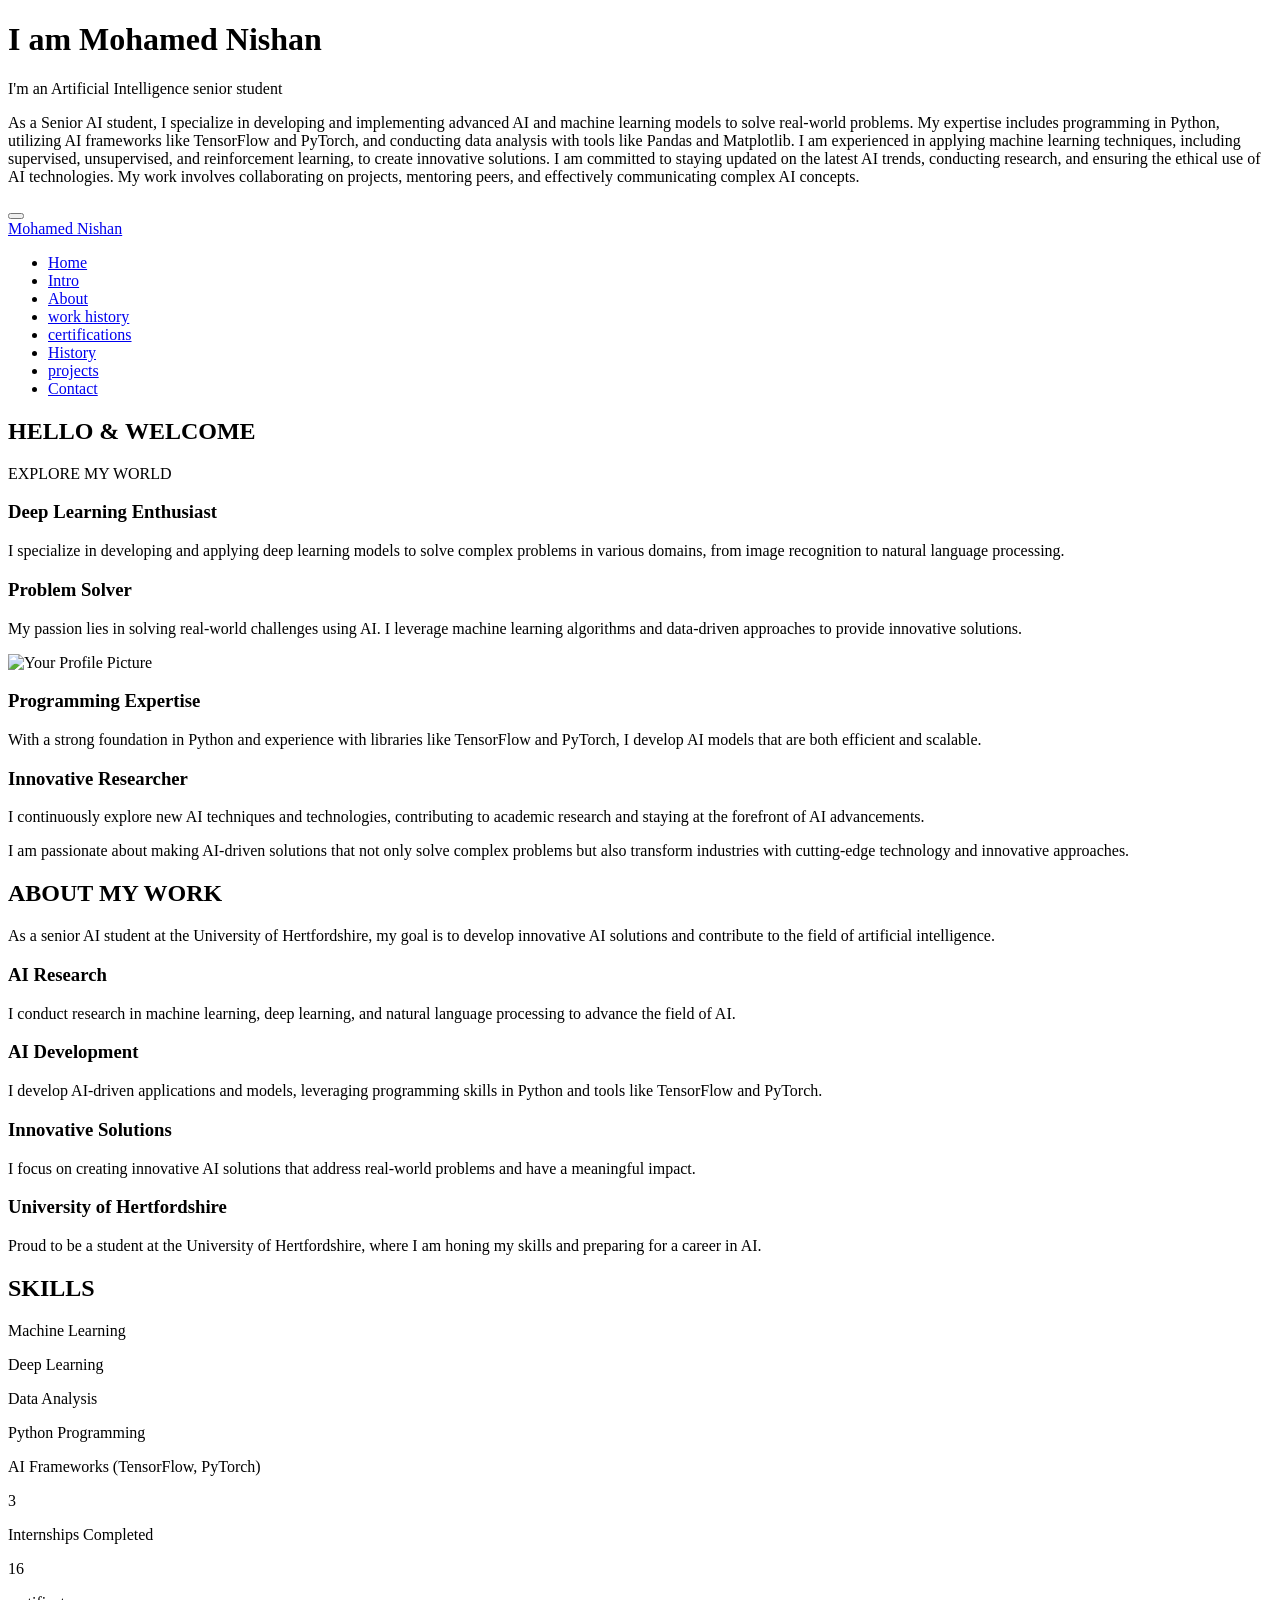
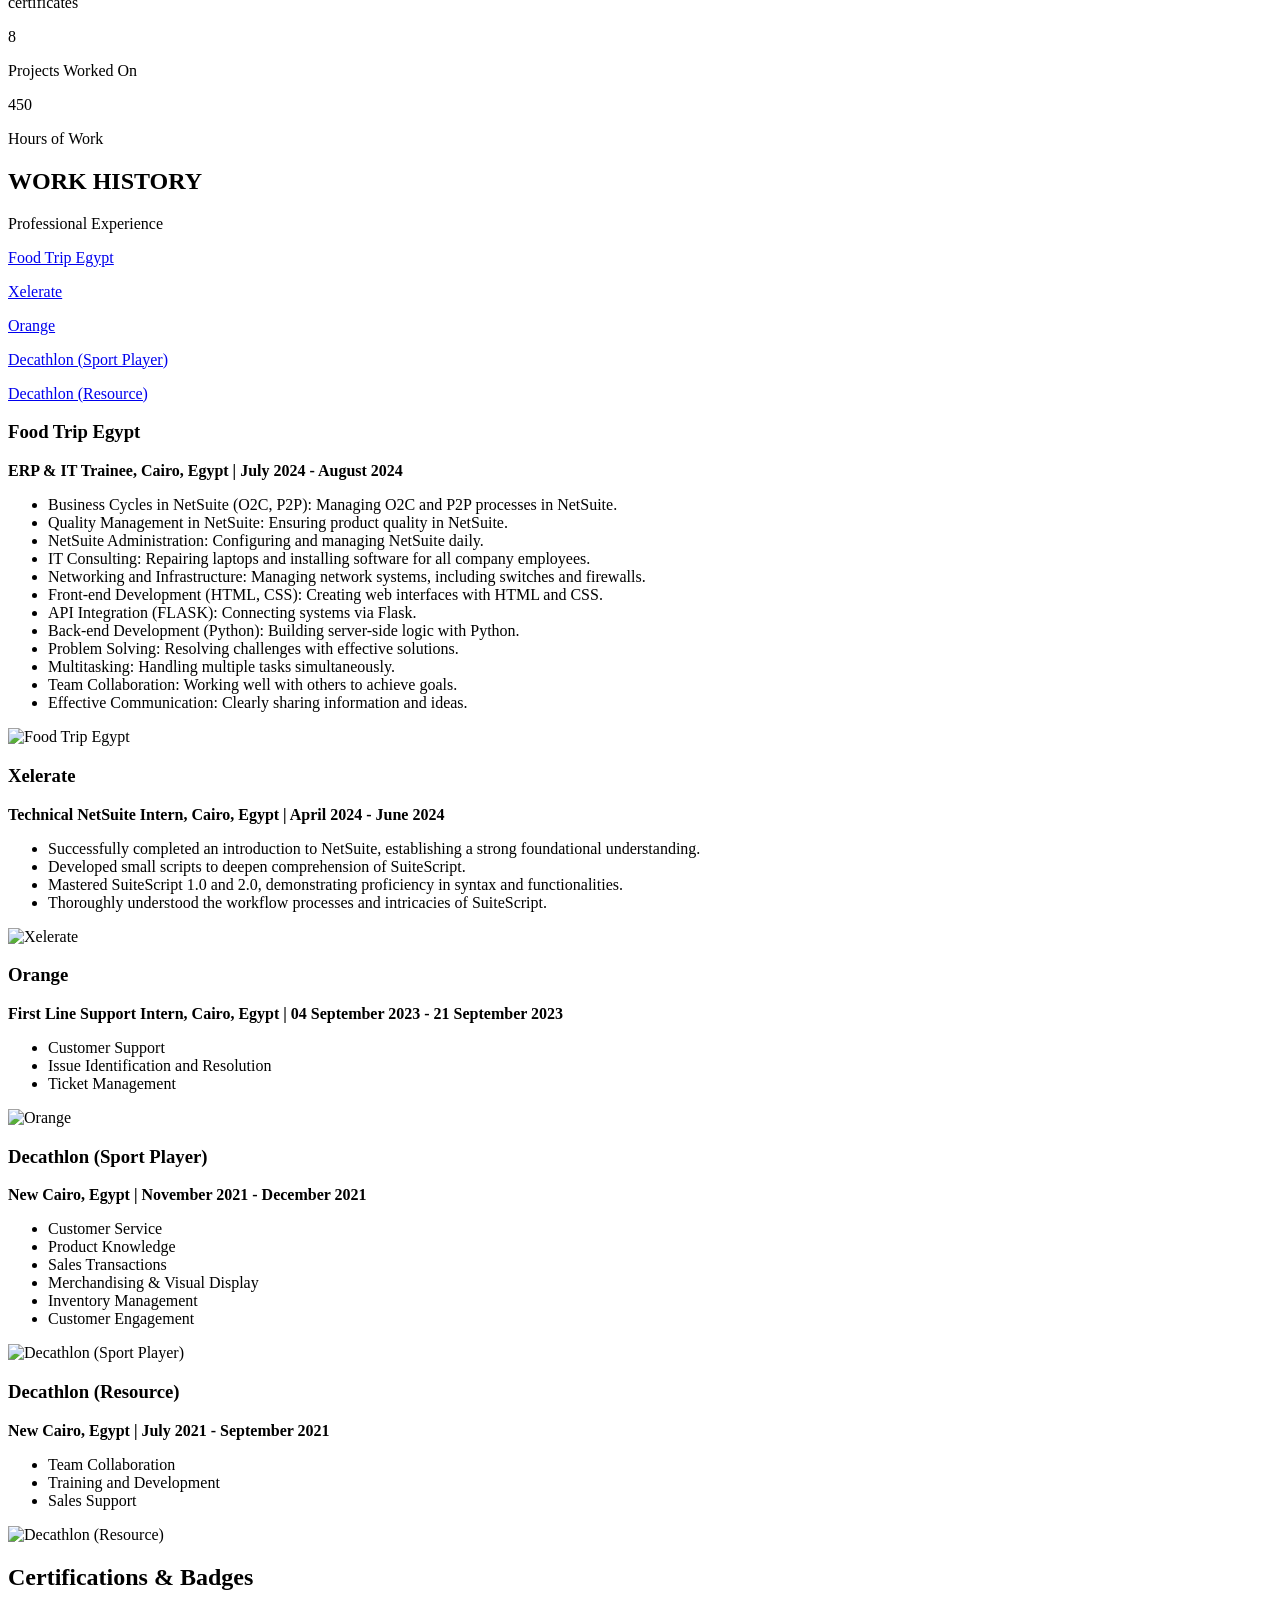
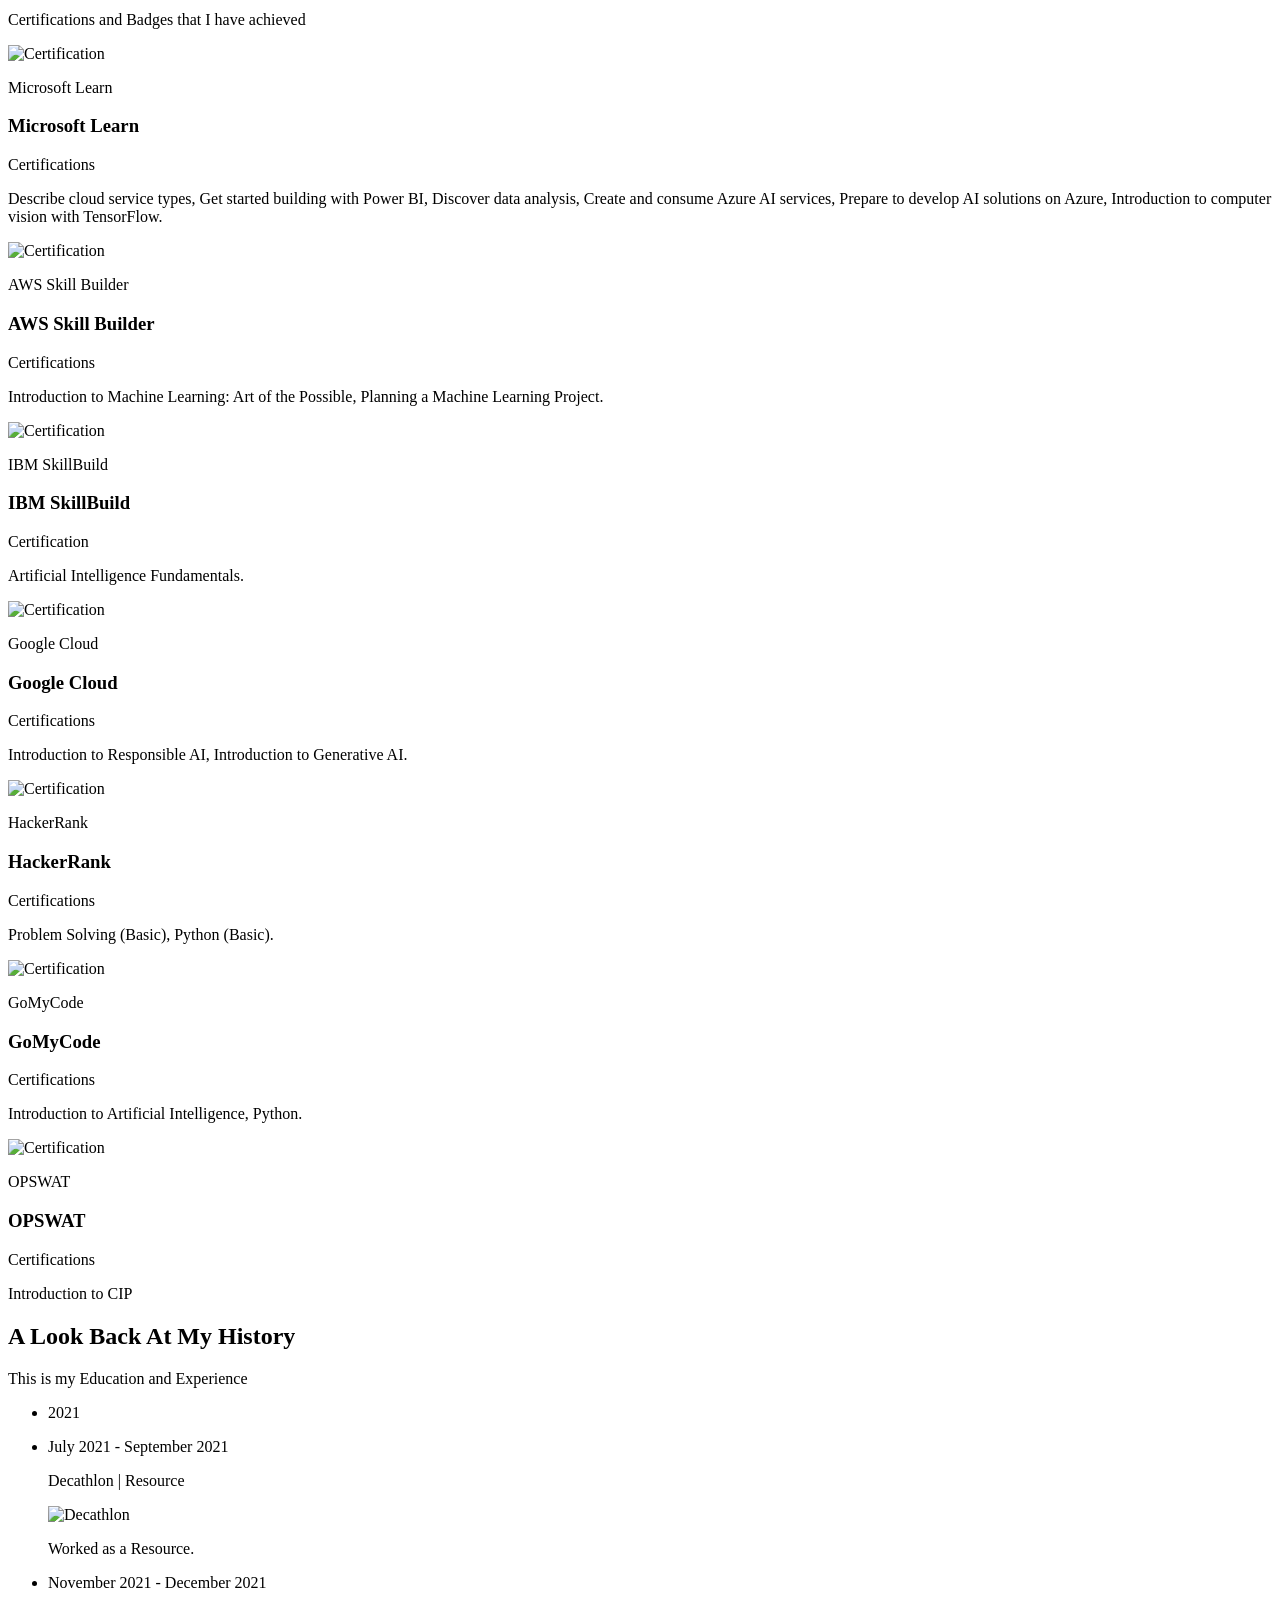
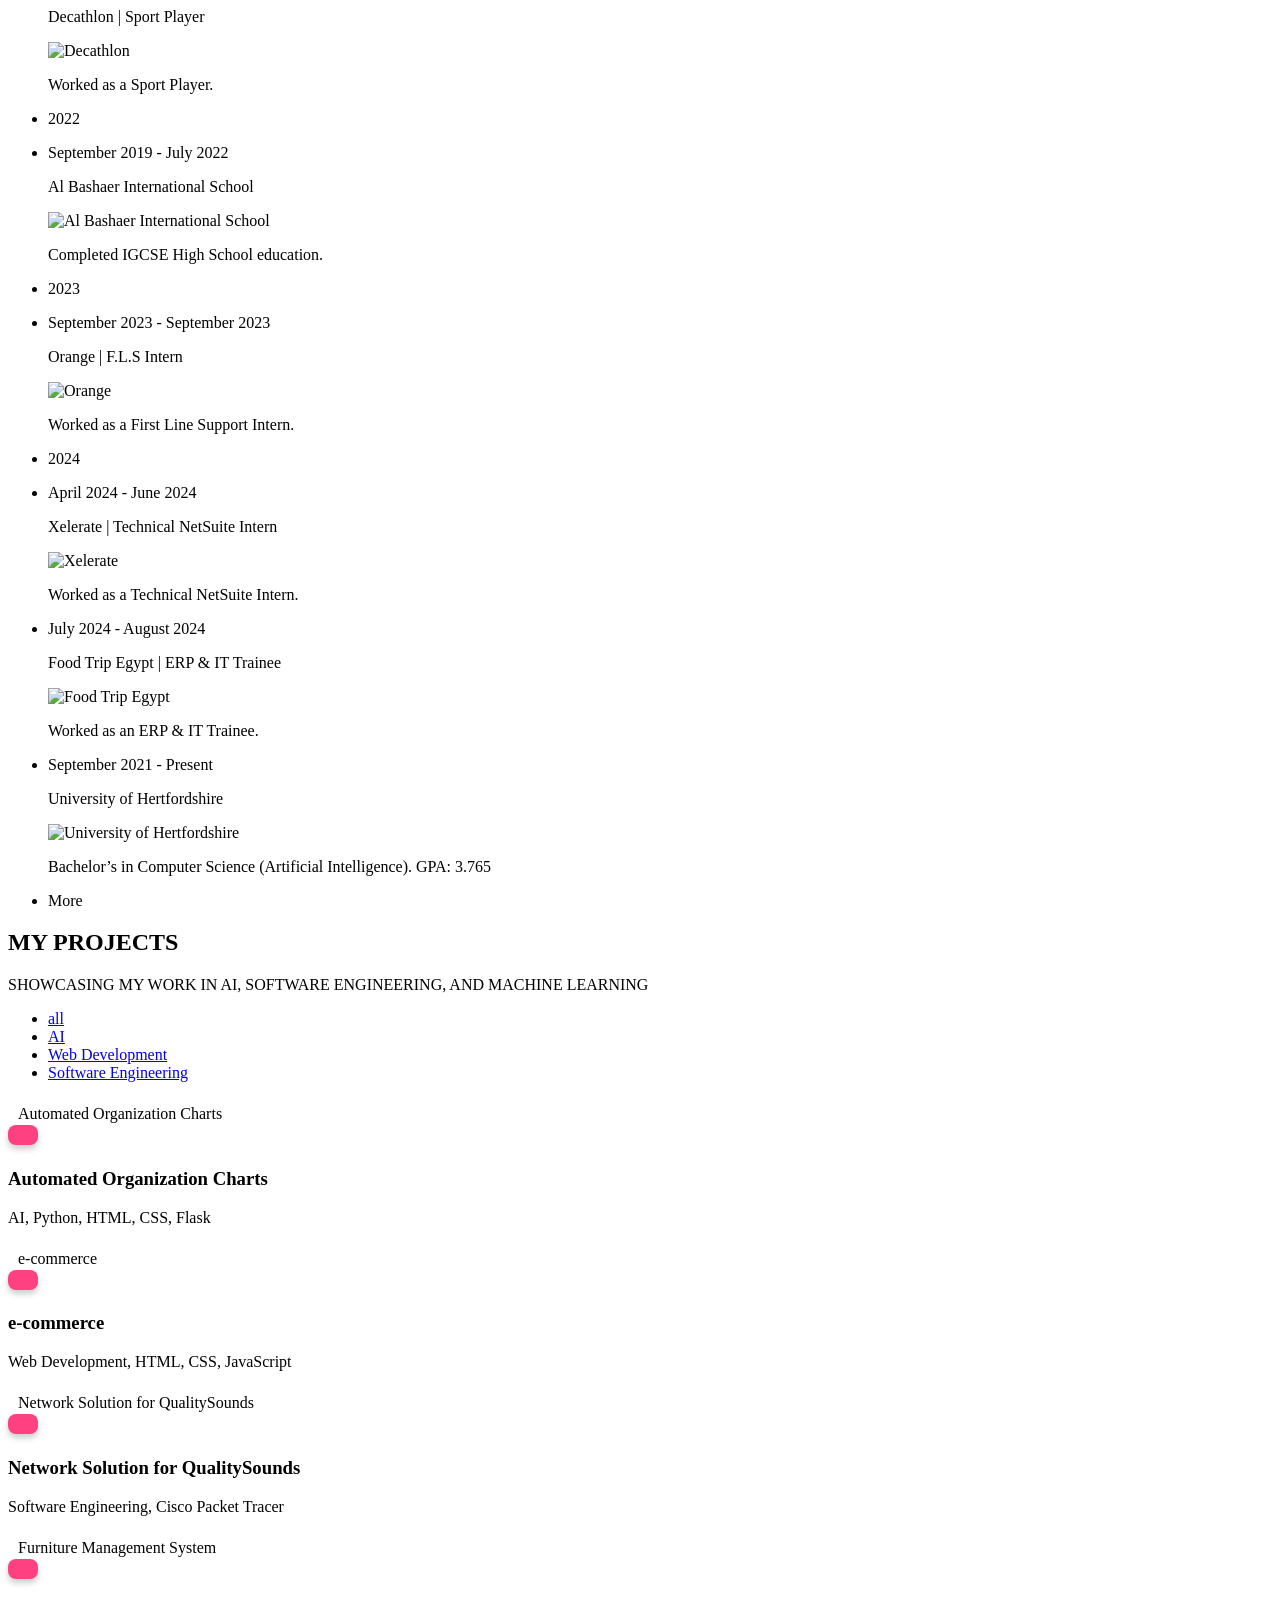
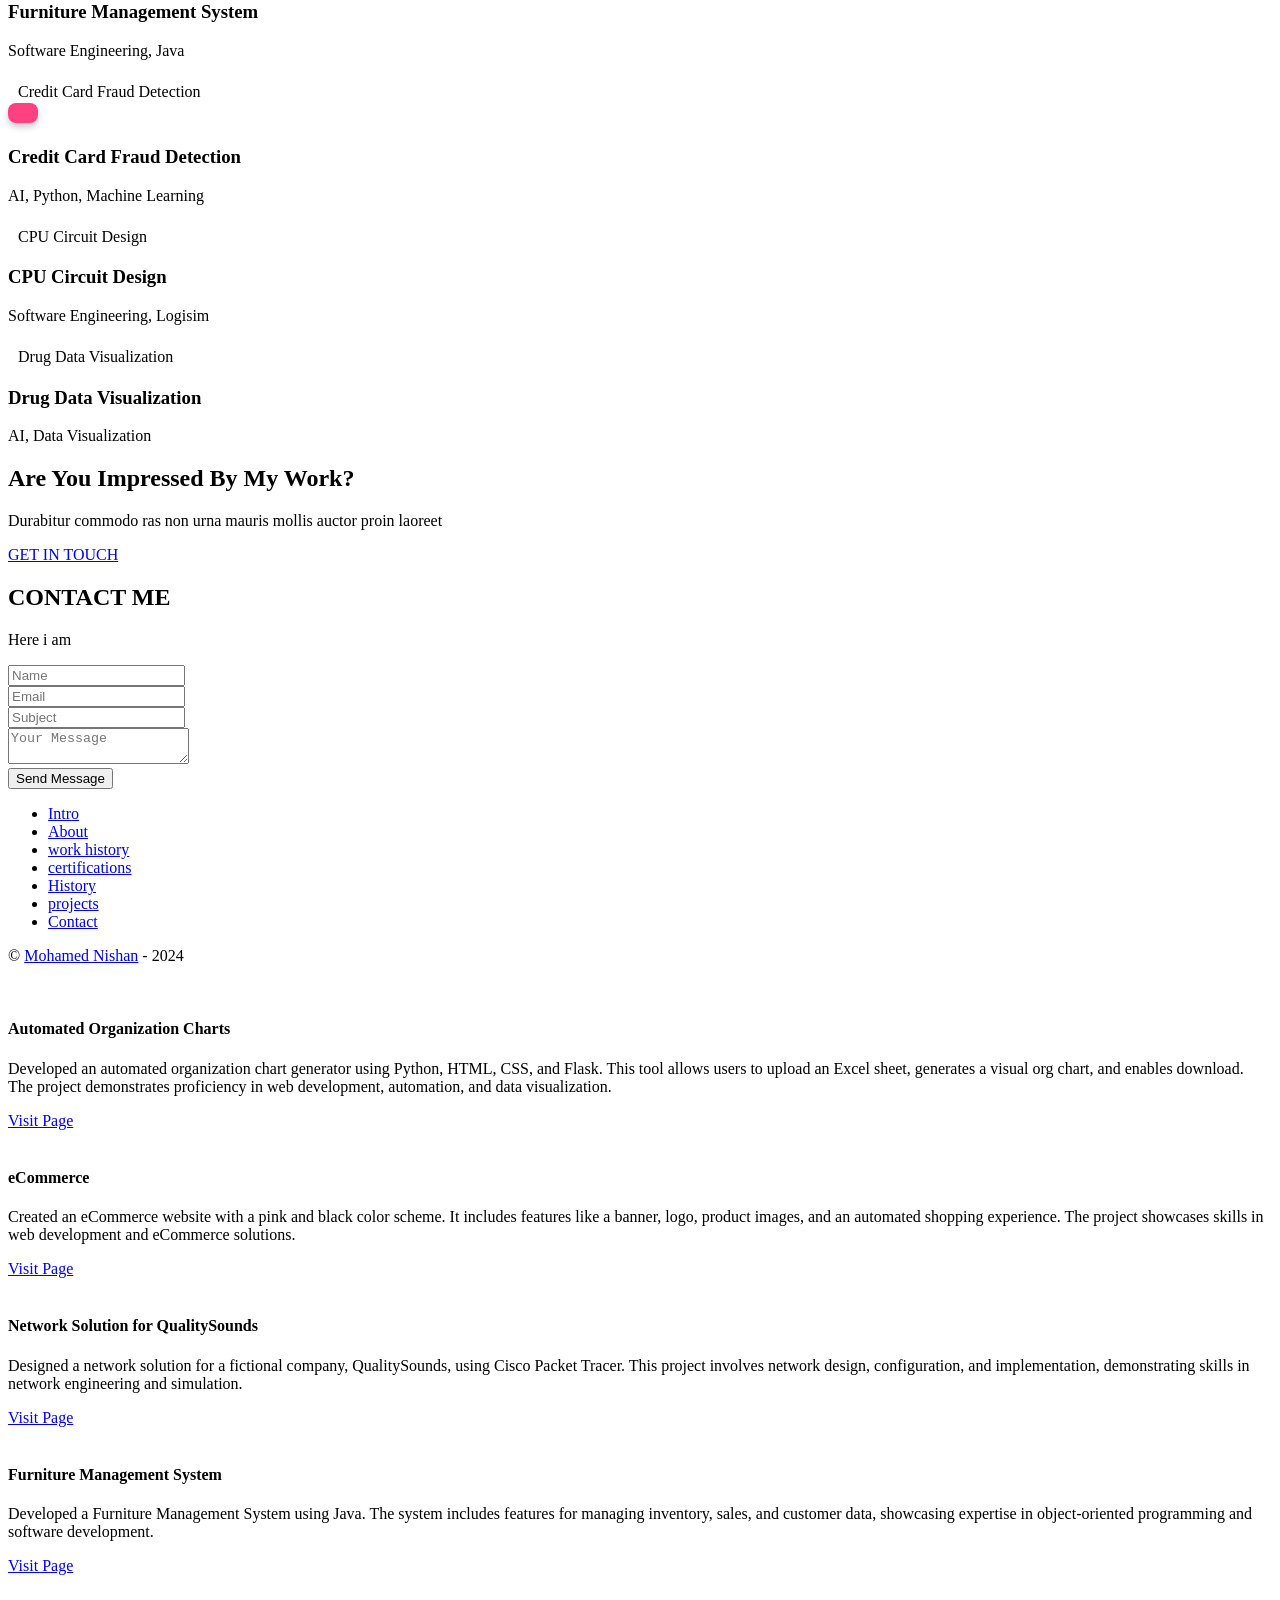
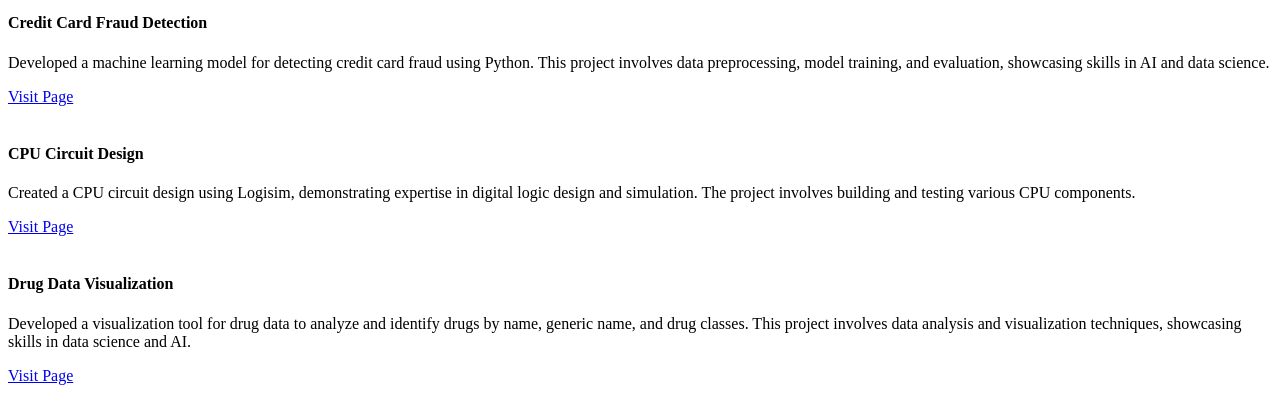
==== index.html @ a2b300de "Add files via upload" ====
<!DOCTYPE html>
<html lang="en">
<head>

    <!-- Basic Page Needs
    ================================================== -->
    <meta http-equiv="Content-Type" content="text/html; charset=utf-8">
    <meta http-equiv="X-UA-Compatible" content="IE=edge">

    <title>Mohamed Nishan Portfolio</title>

    <meta name="description" content="">
    <meta name="author" content="">
    <meta name="keywords" content="">

    <!-- Mobile Specific Metas
    ================================================== -->
    <meta name="viewport" content="width=device-width, minimum-scale=1.0">
    <meta name="apple-mobile-web-app-capable" content="yes">

    <!-- Fonts -->
    <link href="https://fonts.googleapis.com/css?family=Open+Sans:300,400,600,700|Varela" rel="stylesheet">

    <!-- Favicon
    ================================================== -->
    <link rel="apple-touch-icon" sizes="144x144" href="assets/img/apple-touch-icon.png">
    <link rel="icon" type="image/png" sizes="32x32" href="assets/img/favicon-32x32.png">
    <link rel="icon" type="image/png" sizes="16x16" href="assets/img/favicon-16x16.png">
    <link rel="icon" sizes="16x16" href="assets/img/favicon.ico">
    <link rel="manifest" href="assets/img/manifest.json">
    <link rel="mask-icon" href="assets/img/safari-pinned-tab.svg" color="#5bbad5">
    <meta name="theme-color" content="#ffffff">

    <!-- Stylesheets
    ================================================== -->
    <!-- Bootstrap core CSS -->
    <link rel="stylesheet" href="assets/css/bootstrap.min.css" />

    <!-- Font Awesome core CSS -->
    <link rel="stylesheet" href="assets/css/font-awesome.min.css" />
    
    <!-- Custom CSS -->
    <link rel="stylesheet" href="assets/css/style.css">

    <!-- HTML5 shim and Respond.js IE8 support of HTML5 elements and media queries -->
    <!--[if lt IE 9]>
    <script src="https://oss.maxcdn.com/libs/html5shiv/3.7.0/html5shiv.js"></script>
    <script src="https://oss.maxcdn.com/libs/respond.js/1.4.2/respond.min.js"></script>
    <![endif]-->

</head>
<body>

    <!-- Hero Section, Background Image change in css -->
    <div id="top" class="hero background-overlay">
    
        <!-- Name & Description -->
        <div class="hero-content">
            <h1>I am Mohamed Nishan</h1>
            <p class="hero-job"><span>I'm an Artificial Intelligence senior student</span></p>
            <p class="hero-job-desc">As a Senior AI student, I specialize in developing and implementing advanced AI and machine learning models to solve real-world problems. My expertise includes programming in Python, utilizing AI frameworks like TensorFlow and PyTorch, and conducting data analysis with tools like Pandas and Matplotlib. I am experienced in applying machine learning techniques, including supervised, unsupervised, and reinforcement learning, to create innovative solutions. I am committed to staying updated on the latest AI trends, conducting research, and ensuring the ethical use of 
                AI technologies. My work involves collaborating on projects, mentoring peers, and effectively communicating complex AI concepts. </p>

        </div><!-- /.hero-content -->

        <div class="hero-arrow page-scroll home-arrow-down">
            <a class="" href="#intro"><i class="fa fa-angle-double-down" aria-hidden="true"></i></a>
        </div><!-- /.hero-arrow -->

    </div><!-- /.hero -->
    <!-- End Hero -->

    <!-- Header -->
    <header id="masthead" class="site-header">
        <nav id="primary-navigation" class="site-navigation" data-spy="affix">
            <div class="container">
                <div class="navbar-header page-scroll">

                    <button type="button" class="navbar-toggle collapsed" data-toggle="collapse" data-target="#portfolio-perfect-collapse" aria-expanded="false" >
                        <span class="icon-bar"></span>
                        <span class="icon-bar"></span>
                        <span class="icon-bar"></span>
                    </button>
                    
                    <!-- Name -->
                    <div class="page-scroll site-logo">
                        <a href="#top">Mohamed Nishan</a>
                    </div>

                </div><!-- /.navbar-header -->

                <div class="main-menu collapse navbar-collapse" id="portfolio-perfect-collapse">

                    <!-- Navigation -->
                    <ul class="nav navbar-nav navbar-right">

                        <li class="page-scroll"><a href="#top">Home</a></li>
                        <li class="page-scroll"><a href="#intro">Intro</a></li>
                        <li class="page-scroll"><a href="#about">About</a></li>
                        <li class="page-scroll"><a href="#work-history">work history</a></li>
                        <li class="page-scroll"><a href="#certifications">certifications</a></li>
                        <li class="page-scroll"><a href="#history">History</a></li>
                        <li class="page-scroll"><a href="#projects">projects</a></li>
                        <li class="page-scroll"><a href="#contact">Contact</a></li>
                        
                    </ul><!-- /.navbar-nav -->

                </div><!-- /.navbar-collapse -->
            </div>
        </nav><!-- /.primary-navigation -->
    </header><!-- /#header -->
    <!-- End Header -->

    <!-- Main content -->
    <main id="main" class="site-main">

        <!-- Hello section -->
		<section class="site-section section-hello" id="intro">
			<div class="container">
				<h2>HELLO &amp; WELCOME</h2>
				<p class="section-subtitle"><span>EXPLORE MY WORLD</span></p>
				<div class="row">
					<div class="col-sm-4">
                        <div class="main-service text-right">
                            <div class="rectangle">
                                <i class="fa fa-graduation-cap" aria-hidden="true"></i>
                            </div><!-- /.rectangle -->
                            <h3>Deep Learning Enthusiast</h3>
                            <p>I specialize in developing and applying deep learning models to solve complex problems in various domains, from image recognition to natural language processing.</p>
                        </div><!-- /.main-service -->
                    
                        <div class="main-service text-right">
                            <div class="rectangle">
                                <i class="fa fa-cogs" aria-hidden="true"></i>
                            </div><!-- /.rectangle -->
                            <h3>Problem Solver</h3>
                            <p>My passion lies in solving real-world challenges using AI. I leverage machine learning algorithms and data-driven approaches to provide innovative solutions.</p>
                        </div><!-- /.main-service -->
                    </div>
                    
                    <div class="col-sm-4">
                        <div class="big-rectangle">
                            <img src="assets/img/1694937007581.jpeg" alt="Your Profile Picture">
                        </div><!-- /.big-rectangle -->
                    </div>
                    
                    <div class="col-sm-4">
                        <div class="main-service text-left">
                            <div class="rectangle">
                                <i class="fa fa-code" aria-hidden="true"></i>
                            </div><!-- /.rectangle -->
                            <h3>Programming Expertise</h3>
                            <p>With a strong foundation in Python and experience with libraries like TensorFlow and PyTorch, I develop AI models that are both efficient and scalable.</p>
                        </div><!-- /.main-service -->
                    
                        <div class="main-service text-left">
                            <div class="rectangle">
                                <i class="fa fa-lightbulb-o" aria-hidden="true"></i>
                            </div><!-- /.rectangle -->
                            <h3>Innovative Researcher</h3>
                            <p>I continuously explore new AI techniques and technologies, contributing to academic research and staying at the forefront of AI advancements.</p>
                        </div><!-- /.main-service -->
                    </div>
                    
				</div>
			</div>
		</section><!-- /.section-hello -->
        <!-- End Hello section -->

       <!-- Quote section -->
        <section class="section-background section-quote background-overlay text-center">
            <div class="container">
                <p>I am passionate about making <span>AI-driven solutions</span> that not only solve complex problems but also <span>transform industries</span> with cutting-edge technology and innovative approaches.</p>
            </div>
        </section><!-- /.section-quote -->
        <!-- End Quote section -->


       <!-- About section -->
        <section class="site-section section-about text-center" id="about">
            <div class="container">
                <h2>ABOUT MY WORK</h2>
                <p class="section-subtitle"><span>As a senior AI student at the University of Hertfordshire, my goal is to develop innovative AI solutions and contribute to the field of artificial intelligence.</span></p>
                <div class="row">
                    <div class="col-sm-3 col-xs-6">
                        <div class="feature-about">
                            <div class="medium-rectangle rectangle">
                                <i class="fa fa-cogs" aria-hidden="true"></i>
                            </div><!-- /.rectangle -->
                            <h3>AI Research</h3>
                            <p>I conduct research in machine learning, deep learning, and natural language processing to advance the field of AI.</p>
                        </div><!-- /.feature-about -->
                    </div>                    
                    <div class="col-sm-3 col-xs-6">
                        <div class="feature-about">
                            <div class="medium-rectangle rectangle">
                                <i class="fa fa-code" aria-hidden="true"></i>
                            </div><!-- /.rectangle -->
                            <h3>AI Development</h3>
                            <p>I develop AI-driven applications and models, leveraging programming skills in Python and tools like TensorFlow and PyTorch.</p>
                        </div><!-- /.feature-about -->
                    </div>                    
                    <div class="col-sm-3 col-xs-6">
                        <div class="feature-about">
                            <div class="medium-rectangle rectangle">
                                <i class="fa fa-rocket" aria-hidden="true"></i>
                            </div><!-- /.rectangle -->
                            <h3>Innovative Solutions</h3>
                            <p>I focus on creating innovative AI solutions that address real-world problems and have a meaningful impact.</p>
                        </div><!-- /.feature-about -->
                    </div>                    
                    <div class="col-sm-3 col-xs-6">
                        <div class="feature-about">
                            <div class="medium-rectangle rectangle">
                                <i class="fa fa-university" aria-hidden="true"></i>
                            </div><!-- /.rectangle -->
                            <h3>University of Hertfordshire</h3>
                            <p>Proud to be a student at the University of Hertfordshire, where I am honing my skills and preparing for a career in AI.</p>
                        </div><!-- /.feature-about -->
                    </div>
                </div>
            </div>
        </section><!-- /.section-about -->
        <!-- End About section -->


       <!-- Skills section -->
        <section class="site-section section-skills">
            <div class="container">
                <div class="row">
                    <div class="col-sm-12">
                        <h2>SKILLS</h2>
                        <div class="progress-group">
                            <p>Machine Learning</p>
                            <div class="progress">
                                <div class="progress-bar" role="progressbar" data-transitiongoal="90">
                                </div>
                            </div><!-- /.progress -->
                        </div><!-- /.progress-group -->

                        <div class="progress-group">
                            <p>Deep Learning</p>
                            <div class="progress">
                                <div class="progress-bar" role="progressbar" data-transitiongoal="85">
                                </div>
                            </div><!-- /.progress -->
                        </div><!-- /.progress-group -->

                        <div class="progress-group">
                            <p>Data Analysis</p>
                            <div class="progress">
                                <div class="progress-bar" role="progressbar" data-transitiongoal="80">
                                </div>
                            </div><!-- /.progress -->
                        </div><!-- /.progress-group -->

                        <div class="progress-group">
                            <p>Python Programming</p>
                            <div class="progress">
                                <div class="progress-bar" role="progressbar" data-transitiongoal="95">
                                </div>
                            </div><!-- /.progress -->
                        </div><!-- /.progress-group -->

                        <div class="progress-group">
                            <p>AI Frameworks (TensorFlow, PyTorch)</p>
                            <div class="progress">
                                <div class="progress-bar" role="progressbar" data-transitiongoal="85">
                                </div>
                            </div><!-- /.progress -->
                        </div><!-- /.progress-group -->
                    </div>
                </div>
            </div>
        </section><!-- /.section-skills -->
        <!-- End Skills section -->


        <!-- Counters section -->
        <section class="site-section section-counters text-center">
            <div class="container">
                <div class="row">
                    <div class="col-sm-2 col-xs-6 col-sm-offset-1">
                        <div class="counter">
                            <div class="rectangle medium-rectangle">
                                <i class="fa fa-briefcase" aria-hidden="true"></i>
                                <span class="counter-start" data-to="3" data-speed="2000">3</span>
                            </div><!-- /.rectangle -->
                            <p>Internships Completed</p>
                        </div><!-- /.counter -->
                    </div>
                    <div class="col-sm-2 col-xs-6">
                        <div class="counter">
                            <div class="rectangle medium-rectangle">
                                <i class="fa fa-certificate" aria-hidden="true"></i>
                                <span class="counter-start" data-to="16" data-speed="2000">16</span>
                            </div><!-- /.rectangle -->
                            <p>certificates</p>
                        </div><!-- /.counter -->
                    </div>                    
                    <div class="col-sm-2 col-xs-6">
                        <div class="counter">
                            <div class="rectangle medium-rectangle">
                                <i class="fa fa-tasks" aria-hidden="true"></i>
                                <span class="counter-start" data-to="8" data-speed="2000">8</span>
                            </div><!-- /.rectangle -->
                            <p>Projects Worked On</p>
                        </div><!-- /.counter -->
                    </div>                    
                    <div class="col-sm-2 col-xs-6">
                        <div class="counter">
                            <div class="rectangle medium-rectangle">
                                <i class="fa fa-hourglass" aria-hidden="true"></i>
                                <span class="counter-start" data-to="450" data-speed="2000">450</span>
                            </div><!-- /.rectangle -->
                            <p>Hours of Work</p>
                        </div><!-- /.counter -->
                    </div>                    
                
                        </div><!-- /.counter -->
                    </div>
                </div>
            </div>
        </section><!-- /.section-counters -->
        <!-- End Counters section -->

        <!-- Work History section -->
        <section class="site-section section-services" id="work-history">

            <div class="container-fluid">
                <h2>WORK HISTORY</h2>
                <p class="section-subtitle"><span>Professional Experience</span></p>
            </div>

            <div class="container">

                <div class="carousel slide" id="work-history-carousel">

                    <div class="item-controls text-center">
                        <a href="#work-history-carousel" class="left btn carousel-control" data-slide="prev"><i class="fa fa-angle-left" aria-hidden="true"></i>
                        </a>
                        <a href="#work-history-carousel" class="right btn carousel-control" data-slide="next"><i class="fa fa-angle-right" aria-hidden="true"></i>
                        </a>
                    </div><!-- /.item-controls -->

                    <div class="carousel-indicators nav-tabs text-center">
                        <a data-target="#work-history-carousel" href="#" data-slide-to="0" class="active">
                            <div class="col-xs-4 col-sm-fifth">
                                <div class="service">
                                    <div class="rectangle">
                                        <i class="fa fa-briefcase" aria-hidden="true"></i>
                                    </div>
                                    <p class="hidden-xs">Food Trip Egypt</p>
                                </div>
                            </div>
                        </a><!-- /.item -->
                        <a data-target="#work-history-carousel" href="#" data-slide-to="1">
                            <div class="col-xs-4 col-sm-fifth">
                                <div class="service">
                                    <div class="rectangle">
                                        <i class="fa fa-briefcase" aria-hidden="true"></i>
                                    </div>
                                    <p class="hidden-xs">Xelerate</p>
                                </div>
                            </div>
                        </a><!-- /.item -->
                        <a data-target="#work-history-carousel" href="#" data-slide-to="2">
                            <div class="col-xs-4 col-sm-fifth">
                                <div class="service">
                                    <div class="rectangle">
                                        <i class="fa fa-briefcase" aria-hidden="true"></i>
                                    </div>
                                    <p class="hidden-xs">Orange</p>
                                </div>
                            </div>
                        </a><!-- /.item -->
                        <a data-target="#work-history-carousel" href="#" data-slide-to="3">
                            <div class="col-xs-4 col-sm-fifth">
                                <div class="service">
                                    <div class="rectangle">
                                        <i class="fa fa-briefcase" aria-hidden="true"></i>
                                    </div>
                                    <p class="hidden-xs">Decathlon (Sport Player)</p>
                                </div>
                            </div>
                        </a><!-- /.item -->
                        <a data-target="#work-history-carousel" href="#" data-slide-to="4">
                            <div class="col-xs-4 col-sm-fifth">
                                <div class="service">
                                    <div class="rectangle">
                                        <i class="fa fa-briefcase" aria-hidden="true"></i>
                                    </div>
                                    <p class="hidden-xs">Decathlon (Resource)</p>
                                </div>
                            </div>
                        </a><!-- /.item -->
                    </div><!-- /.carousel-indicators -->
                        
                    <div class="carousel-inner">
                        <!-- Item 1 -->   
                        <div id="item1" class="item tab-pane active">
                            <div class="row">
                                <div class="col-md-5">
                                    <div class="service-info">
                                        <h3 class="service-title">Food Trip Egypt</h3>
                                        <p><strong>ERP & IT Trainee, Cairo, Egypt | July 2024 - August 2024</strong></p>
                                        <ul>
                                            <li>Business Cycles in NetSuite (O2C, P2P): Managing O2C and P2P processes in NetSuite.</li>
                                            <li>Quality Management in NetSuite: Ensuring product quality in NetSuite.</li>
                                            <li>NetSuite Administration: Configuring and managing NetSuite daily.</li>
                                            <li>IT Consulting: Repairing laptops and installing software for all company employees.</li>
                                            <li>Networking and Infrastructure: Managing network systems, including switches and firewalls.</li>
                                            <li>Front-end Development (HTML, CSS): Creating web interfaces with HTML and CSS.</li>
                                            <li>API Integration (FLASK): Connecting systems via Flask.</li>
                                            <li>Back-end Development (Python): Building server-side logic with Python.</li>
                                            <li>Problem Solving: Resolving challenges with effective solutions.</li>
                                            <li>Multitasking: Handling multiple tasks simultaneously.</li>
                                            <li>Team Collaboration: Working well with others to achieve goals.</li>
                                            <li>Effective Communication: Clearly sharing information and ideas.</li>
                                        </ul>
                                    </div>
                                </div>
                                <div class="col-md-7">
                                    <img src="assets/img/foodtrip logo.png" class="img-responsive" alt="Food Trip Egypt" width="200" height="200">
                                </div>
                            </div>
                        </div><!-- /.item -->
                        <!-- Item 2 -->   
                        <div id="item2" class="item tab-pane">
                            <div class="row">
                                <div class="col-md-5">
                                    <div class="service-info">
                                        <h3 class="service-title">Xelerate</h3>
                                        <p><strong>Technical NetSuite Intern, Cairo, Egypt | April 2024 - June 2024</strong></p>
                                        <ul>
                                            <li>Successfully completed an introduction to NetSuite, establishing a strong foundational understanding.</li>
                                            <li>Developed small scripts to deepen comprehension of SuiteScript.</li>
                                            <li>Mastered SuiteScript 1.0 and 2.0, demonstrating proficiency in syntax and functionalities.</li>
                                            <li>Thoroughly understood the workflow processes and intricacies of SuiteScript.</li>
                                        </ul>
                                    </div>
                                </div>
                                <div class="col-md-7">
                                    <img src="assets/img/xelerate logo.png" class="img-responsive" alt="Xelerate" width="200" height="200">
                                </div>
                            </div>
                        </div><!-- /.item -->
                        <!-- Item 3 -->   
                        <div id="item3" class="item tab-pane">
                            <div class="row">
                                <div class="col-md-5">
                                    <div class="service-info">
                                        <h3 class="service-title">Orange</h3>
                                        <p><strong>First Line Support Intern, Cairo, Egypt | 04 September 2023 - 21 September 2023</strong></p>
                                        <ul>
                                            <li>Customer Support</li>
                                            <li>Issue Identification and Resolution</li>
                                            <li>Ticket Management</li>
                                        </ul>
                                    </div>
                                </div>
                                <div class="col-md-7">
                                    <img src="assets/img/orange logo.png" class="img-responsive" alt="Orange" width="150" height="150">
                                </div>
                            </div>
                        </div><!-- /.item -->
                        <!-- Item 4 -->   
                        <div id="item4" class="item tab-pane">
                            <div class="row">
                                <div class="col-md-5">
                                    <div class="service-info">
                                        <h3 class="service-title">Decathlon (Sport Player)</h3>
                                        <p><strong>New Cairo, Egypt | November 2021 - December 2021</strong></p>
                                        <ul>
                                            <li>Customer Service</li>
                                            <li>Product Knowledge</li>
                                            <li>Sales Transactions</li>
                                            <li>Merchandising & Visual Display</li>
                                            <li>Inventory Management</li>
                                            <li>Customer Engagement</li>
                                        </ul>
                                    </div>
                                </div>
                                <div class="col-md-7">
                                    <img src="assets/img/decathlon logo.png" class="img-responsive" alt="Decathlon (Sport Player)" width="200" height="200">
                                </div>
                            </div>
                        </div><!-- /.item -->
                        <!-- Item 5 -->   
                        <div id="item5" class="item tab-pane">
                            <div class="row">
                                <div class="col-md-5">
                                    <div class="service-info">
                                        <h3 class="service-title">Decathlon (Resource)</h3>
                                        <p><strong>New Cairo, Egypt | July 2021 - September 2021</strong></p>
                                        <ul>
                                            <li>Team Collaboration</li>
                                            <li>Training and Development</li>
                                            <li>Sales Support</li>
                                        </ul>
                                    </div>
                                </div>
                                <div class="col-md-7">
                                    <img src="assets/img/decathlon logo.png" class="img-responsive" alt="Decathlon (Resource)" width="200" height="200">
                                </div>
                            </div>
                        </div><!-- /.item -->
                    </div><!-- /.carousel-inner -->
                </div><!-- /.carousel -->
            </div>
        </section><!-- /.section-services -->
        <!-- End Work History section -->

        <!-- Certifications and Awards section -->
<section class="site-section section-certifications" id="certifications">
    <div class="container">
        <h2>Certifications & Badges</h2>
        <p class="section-subtitle"><span>Certifications and Badges that I have achieved</span></p>
        
        <div class="team">
            <div class="row">
                <!-- Certification -->
                <div class="col-md-3 col-xs-6">
                    <div class="team-member">
                        <div class="flipper">
                            <div class="team-member-front">
                                <div class="team-member-thumb">
                                    <img src="assets/img/MIcrosoft Learn.png" class="img-res" alt="Certification">
                                </div>  <!-- /.team-member-thumb -->
                                <p class="team-member-front-name">Microsoft Learn</p>
                            </div><!-- /.team-member-front -->
                            <div class="team-member-back">
                                <div class="team-member-info">
                                    <h3 class="team-member-back-name">Microsoft Learn</h3>
                                    <p class="team-member-back-position">Certifications</p>
                                    <p class="team-member-back-info">Describe cloud service types, Get started building with Power BI, Discover data analysis, Create and consume Azure AI services, Prepare to develop AI solutions on Azure, Introduction to computer vision with TensorFlow.</p>
                                </div><!-- /.team-member-back-info -->
                            </div><!-- /.team-member-back -->  
                        </div>         
                    </div><!-- /.team-member -->       
                </div>
                <!-- Certification -->
                <div class="col-md-3 col-xs-6">
                    <div class="team-member">
                        <div class="flipper">
                            <div class="team-member-front">
                                <div class="team-member-thumb">
                                    <img src="assets/img/aws logo.png" class="img-res" alt="Certification">
                                </div>  <!-- /.team-member-thumb -->
                                <p class="team-member-front-name">AWS Skill Builder</p>
                            </div><!-- /.team-member-front -->
                            <div class="team-member-back">
                                <div class="team-member-info">
                                    <h3 class="team-member-back-name">AWS Skill Builder</h3>
                                    <p class="team-member-back-position">Certifications</p>
                                    <p class="team-member-back-info">Introduction to Machine Learning: Art of the Possible, Planning a Machine Learning Project.</p>
                                </div><!-- /.team-member-back-info -->
                            </div><!-- /.team-member-back -->  
                        </div>         
                    </div><!-- /.team-member -->       
                </div>
                <!-- Certification -->
                <div class="col-md-3 col-xs-6">
                    <div class="team-member">
                        <div class="flipper">
                            <div class="team-member-front">
                                <div class="team-member-thumb">
                                    <img src="assets/img/ibm skillbuild.png" class="img-res" alt="Certification">
                                </div>  <!-- /.team-member-thumb -->
                                <p class="team-member-front-name">IBM SkillBuild</p>
                            </div><!-- /.team-member-front -->
                            <div class="team-member-back">
                                <div class="team-member-info">
                                    <h3 class="team-member-back-name">IBM SkillBuild</h3>
                                    <p class="team-member-back-position">Certification</p>
                                    <p class="team-member-back-info">Artificial Intelligence Fundamentals.</p>
                                </div><!-- /.team-member-back-info -->
                            </div><!-- /.team-member-back -->  
                        </div>         
                    </div><!-- /.team-member -->       
                </div>
                <!-- Certification -->
                <div class="col-md-3 col-xs-6">
                    <div class="team-member">
                        <div class="flipper">
                            <div class="team-member-front">
                                <div class="team-member-thumb">
                                    <img src="assets/img/google-cloud logo.jpg" class="img-res" alt="Certification">
                                </div>  <!-- /.team-member-thumb -->
                                <p class="team-member-front-name">Google Cloud</p>
                            </div><!-- /.team-member-front -->
                            <div class="team-member-back">
                                <div class="team-member-info">
                                    <h3 class="team-member-back-name">Google Cloud</h3>
                                    <p class="team-member-back-position">Certifications</p>
                                    <p class="team-member-back-info">Introduction to Responsible AI, Introduction to Generative AI.</p>
                                </div><!-- /.team-member-back-info -->
                            </div><!-- /.team-member-back -->  
                        </div>         
                    </div><!-- /.team-member -->       
                </div>
                <!-- Certification -->
                <div class="col-md-3 col-xs-6">
                    <div class="team-member">
                        <div class="flipper">
                            <div class="team-member-front">
                                <div class="team-member-thumb">
                                    <img src="assets/img/hackerrank logo.png" class="img-res" alt="Certification">
                                </div>  <!-- /.team-member-thumb -->
                                <p class="team-member-front-name">HackerRank</p>
                            </div><!-- /.team-member-front -->
                            <div class="team-member-back">
                                <div class="team-member-info">
                                    <h3 class="team-member-back-name">HackerRank</h3>
                                    <p class="team-member-back-position">Certifications</p>
                                    <p class="team-member-back-info">Problem Solving (Basic), Python (Basic).</p>
                                </div><!-- /.team-member-back-info -->
                            </div><!-- /.team-member-back -->  
                        </div>         
                    </div><!-- /.team-member -->       
                </div>
                <!-- Certification -->
                <div class="col-md-3 col-xs-6">
                    <div class="team-member">
                        <div class="flipper">
                            <div class="team-member-front">
                                <div class="team-member-thumb">
                                    <img src="assets/img/gomycode logo.jpeg" class="img-res" alt="Certification">
                                </div>  <!-- /.team-member-thumb -->
                                <p class="team-member-front-name">GoMyCode</p>
                            </div><!-- /.team-member-front -->
                            <div class="team-member-back">
                                <div class="team-member-info">
                                    <h3 class="team-member-back-name">GoMyCode</h3>
                                    <p class="team-member-back-position">Certifications</p>
                                    <p class="team-member-back-info">Introduction to Artificial Intelligence, Python.</p>
                                </div><!-- /.team-member-back-info -->
                            </div><!-- /.team-member-back -->  
                        </div>         
                    </div><!-- /.team-member -->       
                </div>

                <!-- Certification -->
                <div class="col-md-3 col-xs-6">
                    <div class="team-member">
                        <div class="flipper">
                            <div class="team-member-front">
                                <div class="team-member-thumb">
                                    <img src="assets/img/opswat acadmy logo.jpeg" class="img-res" alt="Certification">
                                </div>  <!-- /.team-member-thumb -->
                                <p class="team-member-front-name">OPSWAT</p>
                            </div><!-- /.team-member-front -->
                            <div class="team-member-back">
                                <div class="team-member-info">
                                    <h3 class="team-member-back-name">OPSWAT</h3>
                                    <p class="team-member-back-position">Certifications</p>
                                    <p class="team-member-back-info">Introduction to CIP</p>
                                </div><!-- /.team-member-back-info -->
                            </div><!-- /.team-member-back -->  
                        </div>         
                    </div><!-- /.team-member -->       
                </div>
            </div>
        </div><!-- /.team -->   
    </div>
</section><!-- /.section-certifications -->
<!-- End Certifications & Awards section -->

<!-- History section --> 
<section class="section-history" id="history">
    <div class="container">          
        <div class="text-center section-diff-title">     
            <h2>A Look Back At My History</h2>
            <p>This is my Education and Experience</p>
        </div> 
        <!-- Timeline --> 
        <ul class="timeline">
    
            <!-- Timeline badge --> 
            <li class="timeline-start">
                <div class="rectangle"><span>2021</span></div>
            </li><!-- /.timeline-start -->

            <!-- Timeline job & description  --> 
            <li class="timeline-inverted">
                <div class="rectangle timeline-rectangle"></div>
                <div class="timeline-panel">
                    <div class="timeline-heading">
                        <div class="timeline-date">
                            <p>July 2021 - September 2021</p>
                        </div><!-- /.timeline-date -->
                        <div class="timeline-position">
                            <p>Decathlon | Resource</p>
                        </div><!-- /.timeline-position -->
                    </div><!-- /.timeline-heading -->
                    <div class="timeline-body">
                        <div class="timeline-body-thumb">
                            <img src="assets/img/decathlon logo.png" class="img-res" alt="Decathlon">
                        </div><!-- /.timeline-body-thumb -->
                        <p>Worked as a Resource.</p>
                    </div><!-- /.timeline-body -->
                </div><!-- /.timeline-panel -->
            </li><!-- /.timeline-inverted -->

            <!-- Timeline job & description  --> 
            <li>
                <div class="rectangle timeline-rectangle"></div>
                <div class="timeline-panel">
                    <div class="timeline-heading">
                        <div class="timeline-date">
                            <p>November 2021 - December 2021</p>
                        </div><!-- /.timeline-date -->
                        <div class="timeline-position">
                            <p>Decathlon | Sport Player</p>
                        </div><!-- /.timeline-position -->
                    </div><!-- /.timeline-heading -->
                    <div class="timeline-body">
                        <div class="timeline-body-thumb">
                            <img src="assets/img/decathlon logo.png" class="img-res" alt="Decathlon">
                        </div><!-- /.timeline-body-thumb -->
                        <p>Worked as a Sport Player.</p>
                    </div><!-- /.timeline-body -->
                </div><!-- /.timeline-panel -->
            </li>

             <!-- Timeline badge --> 
             <li class="timeline-start">
                <div class="rectangle"><span>2022</span></div>
            </li><!-- /.timeline-start -->

            <!-- Timeline job & description, inverted  --> 
            <li>
                <div class="rectangle timeline-rectangle"></div>
                <div class="timeline-panel">
                    <div class="timeline-heading">
                        <div class="timeline-date">
                            <p>September 2019 - July 2022</p>
                        </div><!-- /.timeline-date -->
                        <div class="timeline-position">
                            <p>Al Bashaer International School</p>
                        </div><!-- /.timeline-position -->
                    </div><!-- /.timeline-heading -->
                    <div class="timeline-body">
                        <div class="timeline-body-thumb">
                            <img src="assets/img/al bashaer logo.jpeg" class="img-res" alt="Al Bashaer International School">
                        </div><!-- /.timeline-body-thumb -->
                        <p>Completed IGCSE High School education.</p>
                    </div><!-- /.timeline-body -->
                </div><!-- /.timeline-panel -->
            </li><!-- /.timeline-inverted -->

             <!-- Timeline badge --> 
             <li class="timeline-start">
                <div class="rectangle"><span>2023</span></div>
            </li><!-- /.timeline-start -->


            <!-- Timeline job & description  --> 
            <li class="timeline-inverted">
                <div class="rectangle timeline-rectangle"></div>
                <div class="timeline-panel">
                    <div class="timeline-heading">
                        <div class="timeline-date">
                            <p>September 2023 - September 2023</p>
                        </div><!-- /.timeline-date -->
                        <div class="timeline-position">
                            <p>Orange | F.L.S Intern</p>
                        </div><!-- /.timeline-position -->
                    </div><!-- /.timeline-heading -->
                    <div class="timeline-body">
                        <div class="timeline-body-thumb">
                            <img src="assets/img/orange logo.png" class="img-res" alt="Orange">
                        </div><!-- /.timeline-body-thumb -->
                        <p>Worked as a First Line Support Intern.</p>
                    </div><!-- /.timeline-body -->
                </div><!-- /.timeline-panel -->
            </li>

            
            <!-- Timeline badge --> 
            <li class="timeline-start">
                <div class="rectangle"><span>2024</span></div>
            </li><!-- /.timeline-start -->

            <!-- Timeline job & description  --> 
            <li>
                <div class="rectangle timeline-rectangle"></div>
                <div class="timeline-panel">
                    <div class="timeline-heading">
                        <div class="timeline-date">
                            <p>April 2024 - June 2024</p>
                        </div><!-- /.timeline-date -->
                        <div class="timeline-position">
                            <p>Xelerate | Technical NetSuite Intern</p>
                        </div><!-- /.timeline-position -->
                    </div><!-- /.timeline-heading -->
                    <div class="timeline-body">
                        <div class="timeline-body-thumb">
                            <img src="assets/img/Black and Grey Modern Aesthetic Hipster Font Logo.png" class="img-res" alt="Xelerate">
                        </div><!-- /.timeline-body-thumb -->
                        <p>Worked as a Technical NetSuite Intern.</p>
                    </div><!-- /.timeline-body -->
                </div><!-- /.timeline-panel -->
            </li><!-- /.timeline-inverted -->

            <!-- Timeline job & description  --> 
            <li class="timeline-inverted">
                <div class="rectangle timeline-rectangle"></div>
                <div class="timeline-panel">
                    <div class="timeline-heading">
                        <div class="timeline-date">
                            <p>July 2024 - August 2024</p>
                        </div><!-- /.timeline-date -->
                        <div class="timeline-position">
                            <p>Food Trip Egypt | ERP & IT Trainee</p>
                        </div><!-- /.timeline-position -->
                    </div><!-- /.timeline-heading -->
                    <div class="timeline-body">
                        <div class="timeline-body-thumb">
                            <img src="assets/img/foodtrip logo.png" class="img-res" alt="Food Trip Egypt">
                        </div><!-- /.timeline-body-thumb -->
                        <p>Worked as an ERP & IT Trainee.</p>
                    </div><!-- /.timeline-body -->
                </div><!-- /.timeline-panel -->
            </li>

            <!-- Timeline job & description  --> 
            <li>
                <div class="rectangle timeline-rectangle"></div>
                <div class="timeline-panel">
                    <div class="timeline-heading">
                        <div class="timeline-date">
                            <p>September 2021 - Present</p>
                        </div><!-- /.timeline-date -->
                        <div class="timeline-position">
                            <p>University of Hertfordshire</p>
                        </div><!-- /.timeline-position -->
                    </div><!-- /.timeline-heading -->
                    <div class="timeline-body">
                        <div class="timeline-body-thumb">
                            <img src="assets/img/uh logo.png" class="img-res" alt="University of Hertfordshire">
                        </div><!-- /.timeline-body-thumb -->
                        <p>Bachelor’s in Computer Science (Artificial Intelligence). GPA: 3.765</p>
                    </div><!-- /.timeline-body -->
                </div><!-- /.timeline-panel -->
            </li>

            <!-- Timeline Badge  --> 
            <li class="timeline-end">
                <div class="rectangle"><span>More</span></div>
            </li><!-- /.timeline-end -->
        </ul><!-- /.timeline -->
    </div>
</section><!-- /.section-history -->
<!-- End History section -->

<!-- Projects section -->
<section class="site-section section-projects" id="projects">
    <div class="container">
        <h2>MY PROJECTS</h2>
        <p class="section-subtitle"><span>SHOWCASING MY WORK IN AI, SOFTWARE ENGINEERING, AND MACHINE LEARNING</span></p>

        <div class="portfolio">
            <ul class="portfolio-sorting list-inline">
                <li><a href="#" class="active" data-group="all">all</a></li>
                <li><a href="#" class="" data-group="ai">AI</a></li>
                <li><a href="#" class="" data-group="webdev">Web Development</a></li>
                <li><a href="#" class="" data-group="software">Software Engineering</a></li>
            </ul><!-- /.portfolio-sorting  -->

            <div id="grid">
                <!-- Project item with Icon -->
                <div class="col-md-3 col-sm-4 col-xs-6" data-groups='["ai"]'>
                    <div class="portfolio-item">
                        <div class="portfolio-item-thumb">
                            <!-- Icon for Automated Organization Charts -->
                            <div class="project-title">
                                <i class="fa fa-sitemap" style="font-size: 24px; margin-right: 10px;"></i>
                                Automated Organization Charts
                            </div>
                            <a href="#" class="rectangle" data-toggle="modal" data-target="#project1"
                               style="display: inline-block; background-color: #ff4081; color: white; padding: 10px 15px;
                                      border-radius: 8px; text-align: center; font-size: 18px; font-weight: bold;
                                      text-transform: uppercase; box-shadow: 0 4px 6px rgba(0, 0, 0, 0.2);
                                      transition: all 0.3s ease;">
                                <i class="fa fa-plus"></i>
                            </a>
                        </div><!-- /.portfolio-item-thumb  -->
                        <div class="portfolio-info">
                            <h3>Automated Organization Charts</h3>
                            <p>AI, Python, HTML, CSS, Flask</p>
                        </div><!-- /.portfolio-info  -->
                    </div>
                </div><!-- /.col-md-3  -->

                <!-- Project item with Icon -->
                <div class="col-md-3 col-sm-4 col-xs-6" data-groups='["webdev"]'>
                    <div class="portfolio-item">
                        <div class="portfolio-item-thumb">
                            <!-- Icon for ecommerce -->
                            <div class="project-title">
                                <i class="fa fa-shopping-cart" style="font-size: 24px; margin-right: 10px;"></i>
                                e-commerce
                            </div>
                            <a href="#" class="rectangle" data-toggle="modal" data-target="#project2"
                               style="display: inline-block; background-color: #ff4081; color: white; padding: 10px 15px;
                                      border-radius: 8px; text-align: center; font-size: 18px; font-weight: bold;
                                      text-transform: uppercase; box-shadow: 0 4px 6px rgba(0, 0, 0, 0.2);
                                      transition: all 0.3s ease;">
                                <i class="fa fa-plus"></i>
                            </a>
                        </div><!-- /.portfolio-item-thumb  -->
                        <div class="portfolio-info">
                            <h3>e-commerce </h3>
                            <p>Web Development, HTML, CSS, JavaScript</p>
                        </div><!-- /.portfolio-info  -->
                    </div>
                </div><!-- /.col-md-3  -->

                <!-- Project item with Icon -->
                <div class="col-md-3 col-sm-4 col-xs-6" data-groups='["software"]'>
                    <div class="portfolio-item">
                        <div class="portfolio-item-thumb">
                            <!-- Icon for Network Solution -->
                            <div class="project-title">
                                <i class="fa fa-plug" style="font-size: 24px; margin-right: 10px;"></i>
                                Network Solution for QualitySounds
                            </div>
                            <a href="#" class="rectangle" data-toggle="modal" data-target="#project3"
                               style="display: inline-block; background-color: #ff4081; color: white; padding: 10px 15px;
                                      border-radius: 8px; text-align: center; font-size: 18px; font-weight: bold;
                                      text-transform: uppercase; box-shadow: 0 4px 6px rgba(0, 0, 0, 0.2);
                                      transition: all 0.3s ease;">
                                <i class="fa fa-plus"></i>
                            </a>
                        </div><!-- /.portfolio-item-thumb  -->
                        <div class="portfolio-info">
                            <h3>Network Solution for QualitySounds</h3>
                            <p>Software Engineering, Cisco Packet Tracer</p>
                        </div><!-- /.portfolio-info  -->
                    </div>
                </div><!-- /.col-md-3  -->

                <!-- Project item with Icon -->
                <div class="col-md-3 col-sm-4 col-xs-6" data-groups='["software"]'>
                    <div class="portfolio-item">
                        <div class="portfolio-item-thumb">
                            <!-- Icon for Furniture Management -->
                            <div class="project-title">
                                <i class="fa fa-bed" style="font-size: 24px; margin-right: 10px;"></i>
                                Furniture Management System
                            </div>
                            <a href="#" class="rectangle" data-toggle="modal" data-target="#project4"
                               style="display: inline-block; background-color: #ff4081; color: white; padding: 10px 15px;
                                      border-radius: 8px; text-align: center; font-size: 18px; font-weight: bold;
                                      text-transform: uppercase; box-shadow: 0 4px 6px rgba(0, 0, 0, 0.2);
                                      transition: all 0.3s ease;">
                                <i class="fa fa-plus"></i>
                            </a>
                        </div><!-- /.portfolio-item-thumb  -->
                        <div class="portfolio-info">
                            <h3>Furniture Management System</h3>
                            <p>Software Engineering, Java</p>
                        </div><!-- /.portfolio-info  -->
                    </div>
                </div><!-- /.col-md-3  -->

                <!-- Project item with Icon -->
                <div class="col-md-3 col-sm-4 col-xs-6" data-groups='["ai"]'>
                    <div class="portfolio-item">
                        <div class="portfolio-item-thumb">
                            <!-- Icon for Credit Card Fraud Detection -->
                            <div class="project-title">
                                <i class="fa fa-credit-card" style="font-size: 24px; margin-right: 10px;"></i>
                                Credit Card Fraud Detection
                            </div>
                            <a href="#" class="rectangle" data-toggle="modal" data-target="#project6"
                               style="display: inline-block; background-color: #ff4081; color: white; padding: 10px 15px;
                                      border-radius: 8px; text-align: center; font-size: 18px; font-weight: bold;
                                      text-transform: uppercase; box-shadow: 0 4px 6px rgba(0, 0, 0, 0.2);
                                      transition: all 0.3s ease;">
                                <i class="fa fa-plus"></i>
                            </a>
                        </div><!-- /.portfolio-item-thumb  -->
                        <div class="portfolio-info">
                            <h3>Credit Card Fraud Detection</h3>
                            <p>AI, Python, Machine Learning</p>
                        </div><!-- /.portfolio-info  -->
                    </div>
                </div><!-- /.col-md-3  -->

                 <!-- Project item -->
                 <div class="col-md-3 col-sm-4 col-xs-6" data-groups='["software"]'>
                    <div class="portfolio-item">
                        <div class="portfolio-item-thumb">
                            <div class="project-title">
                                <i class="fa fa-microchip" style="font-size: 24px; margin-right: 10px;"></i>
                                CPU Circuit Design</div>
                            <a href="#" class="rectangle" data-toggle="modal" data-target="#project7">
                                <i class="fa fa-plus"></i>
                            </a>
                        </div><!-- /.portfolio-item-thumb  -->
                        <div class="portfolio-info">
                            <h3>CPU Circuit Design</h3>
                            <p>Software Engineering, Logisim</p>
                        </div><!-- /.portfolio-info  -->
                    </div>
                </div><!-- /.col-md-3  -->
                <!-- Project item -->
                <div class="col-md-3 col-sm-4 col-xs-6" data-groups='["ai"]'>
                    <div class="portfolio-item">
                        <div class="portfolio-item-thumb">
                            <div class="project-title">
                                <i class="fa fa-flask" style="font-size: 24px; margin-right: 10px;"></i>
                                Drug Data Visualization</div>
                            <a href="#" class="rectangle" data-toggle="modal" data-target="#project8">
                                <i class="fa fa-plus"></i>
                            </a>
                        </div><!-- /.portfolio-item-thumb  -->
                        <div class="portfolio-info">
                            <h3>Drug Data Visualization</h3>
                            <p>AI, Data Visualization</p>
                        </div><!-- /.portfolio-info  -->
                    </div>
                </div><!-- /.col-md-3  -->

                <!-- Add more projects here as needed -->
            </div><!-- /#grid -->
        </div>
    </div>
</section><!-- /.section-projects -->
<!-- End Projects section -->



        

        <!-- Me section --> 
        <section class="section-background section-me background-overlay text-center">
            <div class="container page-scroll">
                <h2>Are You Impressed By My Work?</h2>
                <p>Durabitur commodo ras non urna mauris mollis auctor proin laoreet</p>
                <a href="#contact" class="btn">GET IN TOUCH</a>
            </div>
        </section><!-- /.section-me -->
        <!-- End Me section --> 

        <!-- Contacts section --> 
        <section class="site-section section-contact" id="contact">
            <div class="container">
                <h2>CONTACT ME</h2>
                <p class="section-subtitle"><span>Here i am</span></p>
                <div class="row">
                    <form>
                        <div class="col-md-4">
                            <input class="form-control" type="text" placeholder="Name" required>
                        </div>
                        <div class="col-md-4">
                            <input class="form-control" type="email" placeholder="Email" required>
                        </div>
                        <div class="col-md-4">
                            <input class="form-control" type="text" placeholder="Subject" required>
                        </div>
                        <div class="col-sm-12">
                            <textarea class="form-control" placeholder="Your Message"  required></textarea>
                        </div>

                        <div class="col-sm-12">
                            <button class="btn btn-inverted">Send Message</button>
                        </div>  
                    </form>
                </div>
            </div>
        </section><!-- /.section-contact-->
        <!-- End Contacts section --> 
        

    </main><!-- /#main -->
    <!-- End Main content -->

    <!-- Footer --> 
    <footer id="colophon" class="site-footer">

        <div class="container-fluid">

            <ul class="list-unstyled list-inline">
                        <li class="page-scroll"><a href="#intro">Intro</a></li>
                        <li class="page-scroll"><a href="#about">About</a></li>
                        <li class="page-scroll"><a href="#work-history">work history</a></li>
                        <li class="page-scroll"><a href="#certifications">certifications</a></li>
                        <li class="page-scroll"><a href="#history">History</a></li>
                        <li class="page-scroll"><a href="#projects">projects</a></li>
                        <li class="page-scroll"><a href="#contact">Contact</a></li>
            </ul>

            <div class="page-scroll">
                <a href="#top" class="rectangle">
                    <i class="fa fa-angle-double-up"></i>
                </a>
            </div>

        </div>

        <div class="container text-center">
            <p class="copyright">&copy; <a href="http://pixelperfect.mk/" target="_blank">Mohamed Nishan</a> - 2024</p>
        </div>

    </footer><!-- /#footer -->
    <!-- End Footer --> 

  <!-- Modals -->
<div id="project1" class="modal fade fade-scale" role="dialog">
    <div class="modal-dialog">
        <div class="modal-content">
            <div class="modal-header">
                <a class="rectangle" data-dismiss="modal"><i class="fa fa-times"></i></a>
                <img class="img-res" src="assets/img/ai-project.jpg" alt="">
            </div>
            <div class="modal-body">
                <h4 class="modal-title">Automated Organization Charts</h4>
                <p>Developed an automated organization chart generator using Python, HTML, CSS, and Flask. This tool allows users to upload an Excel sheet, generates a visual org chart, and enables download. The project demonstrates proficiency in web development, automation, and data visualization.</p>
            </div>
            <div class="modal-footer">
                <a href="#" class="btn">Visit Page</a>
            </div>
        </div><!-- /.modal-content -->
    </div><!-- /.modal-dialog -->
</div><!-- /.modal -->

<div id="project2" class="modal fade fade-scale" role="dialog">
    <div class="modal-dialog">
        <div class="modal-content">
            <div class="modal-header">
                <a class="rectangle" data-dismiss="modal"><i class="fa fa-times"></i></a>
                <img class="img-res" src="assets/img/ecommerce-website.jpg" alt="">
            </div>
            <div class="modal-body">
                <h4 class="modal-title">eCommerce </h4>
                <p>Created an eCommerce website with a pink and black color scheme. It includes features like a banner, logo, product images, and an automated shopping experience. The project showcases skills in web development and eCommerce solutions.</p>
            </div>
            <div class="modal-footer">
                <a href="#" class="btn">Visit Page</a>
            </div>
        </div><!-- /.modal-content -->
    </div><!-- /.modal-dialog -->
</div><!-- /.modal -->

<div id="project3" class="modal fade fade-scale" role="dialog">
    <div class="modal-dialog">
        <div class="modal-content">
            <div class="modal-header">
                <a class="rectangle" data-dismiss="modal"><i class="fa fa-times"></i></a>
                <img class="img-res" src="assets/img/network-solution.jpg" alt="">
            </div>
            <div class="modal-body">
                <h4 class="modal-title">Network Solution for QualitySounds</h4>
                <p>Designed a network solution for a fictional company, QualitySounds, using Cisco Packet Tracer. This project involves network design, configuration, and implementation, demonstrating skills in network engineering and simulation.</p>
            </div>
            <div class="modal-footer">
                <a href="#" class="btn">Visit Page</a>
            </div>
        </div><!-- /.modal-content -->
    </div><!-- /.modal-dialog -->
</div><!-- /.modal -->

<div id="project4" class="modal fade fade-scale" role="dialog">
    <div class="modal-dialog">
        <div class="modal-content">
            <div class="modal-header">
                <a class="rectangle" data-dismiss="modal"><i class="fa fa-times"></i></a>
                <img class="img-res" src="assets/img/furniture-management.jpg" alt="">
            </div>
            <div class="modal-body">
                <h4 class="modal-title">Furniture Management System</h4>
                <p>Developed a Furniture Management System using Java. The system includes features for managing inventory, sales, and customer data, showcasing expertise in object-oriented programming and software development.</p>
            </div>
            <div class="modal-footer">
                <a href="#" class="btn">Visit Page</a>
            </div>
        </div><!-- /.modal-content -->
    </div><!-- /.modal-dialog -->
</div><!-- /.modal -->

<div id="project6" class="modal fade fade-scale" role="dialog">
    <div class="modal-dialog">
        <div class="modal-content">
            <div class="modal-header">
                <a class="rectangle" data-dismiss="modal"><i class="fa fa-times"></i></a>
                <img class="img-res" src="assets/img/credit-card-fraud.jpg" alt="">
            </div>
            <div class="modal-body">
                <h4 class="modal-title">Credit Card Fraud Detection</h4>
                <p>Developed a machine learning model for detecting credit card fraud using Python. This project involves data preprocessing, model training, and evaluation, showcasing skills in AI and data science.</p>
            </div>
            <div class="modal-footer">
                <a href="#" class="btn">Visit Page</a>
            </div>
        </div><!-- /.modal-content -->
    </div><!-- /.modal-dialog -->
</div><!-- /.modal -->

<div id="project7" class="modal fade fade-scale" role="dialog">
    <div class="modal-dialog">
        <div class="modal-content">
            <div class="modal-header">
                <a class="rectangle" data-dismiss="modal"><i class="fa fa-times"></i></a>
                <img class="img-res" src="assets/img/cpu-circuit.jpg" alt="">
            </div>
            <div class="modal-body">
                <h4 class="modal-title">CPU Circuit Design</h4>
                <p>Created a CPU circuit design using Logisim, demonstrating expertise in digital logic design and simulation. The project involves building and testing various CPU components.</p>
            </div>
            <div class="modal-footer">
                <a href="#" class="btn">Visit Page</a>
            </div>
        </div><!-- /.modal-content -->
    </div><!-- /.modal-dialog -->
</div><!-- /.modal -->

<div id="project8" class="modal fade fade-scale" role="dialog">
    <div class="modal-dialog">
        <div class="modal-content">
            <div class="modal-header">
                <a class="rectangle" data-dismiss="modal"><i class="fa fa-times"></i></a>
                <img class="img-res" src="assets/img/drug-data-visualization.jpg" alt="">
            </div>
            <div class="modal-body">
                <h4 class="modal-title">Drug Data Visualization</h4>
                <p>Developed a visualization tool for drug data to analyze and identify drugs by name, generic name, and drug classes. This project involves data analysis and visualization techniques, showcasing skills in data science and AI.</p>
            </div>
            <div class="modal-footer">
                <a href="#" class="btn">Visit Page</a>
            </div>
        </div><!-- /.modal-content -->
    </div><!-- /.modal-dialog -->
</div><!-- /.modal -->


    <!-- Bootstrap core JavaScript
    ================================================== -->
    <!-- Placed at the end of the document so the pages load faster -->
    <!-- jQuery core js | Do not Delete -->
    <script src="assets/js/jquery.min.js"></script>

    <!-- Bootstrap core js | Do not Delete -->
    <script src="assets/js/bootstrap.min.js"></script>

    <!-- Bootstrap progressbar JS -->
    <script src="assets/js/bootstrap-progressbar.min.js"></script>

    <!-- Count To JS -->
    <script src="assets/js/jquery.countTo.min.js"></script>

    <!-- Easing JS -->
    <script src="assets/js/jquery.easing.min.js"></script>

    <!-- Shuffle JS -->
    <script src="assets/js/jquery.shuffle.min.js"></script>

    <!-- Slick Carousel JS -->
    <script src="assets/js/slick.min.js"></script>

    <!-- Touchswipe JS -->
    <script src="assets/js/touchswipe.min.js"></script>

    <!-- Custom JS -->
    <script src="assets/js/script.js"></script>
  
</body>
</html>
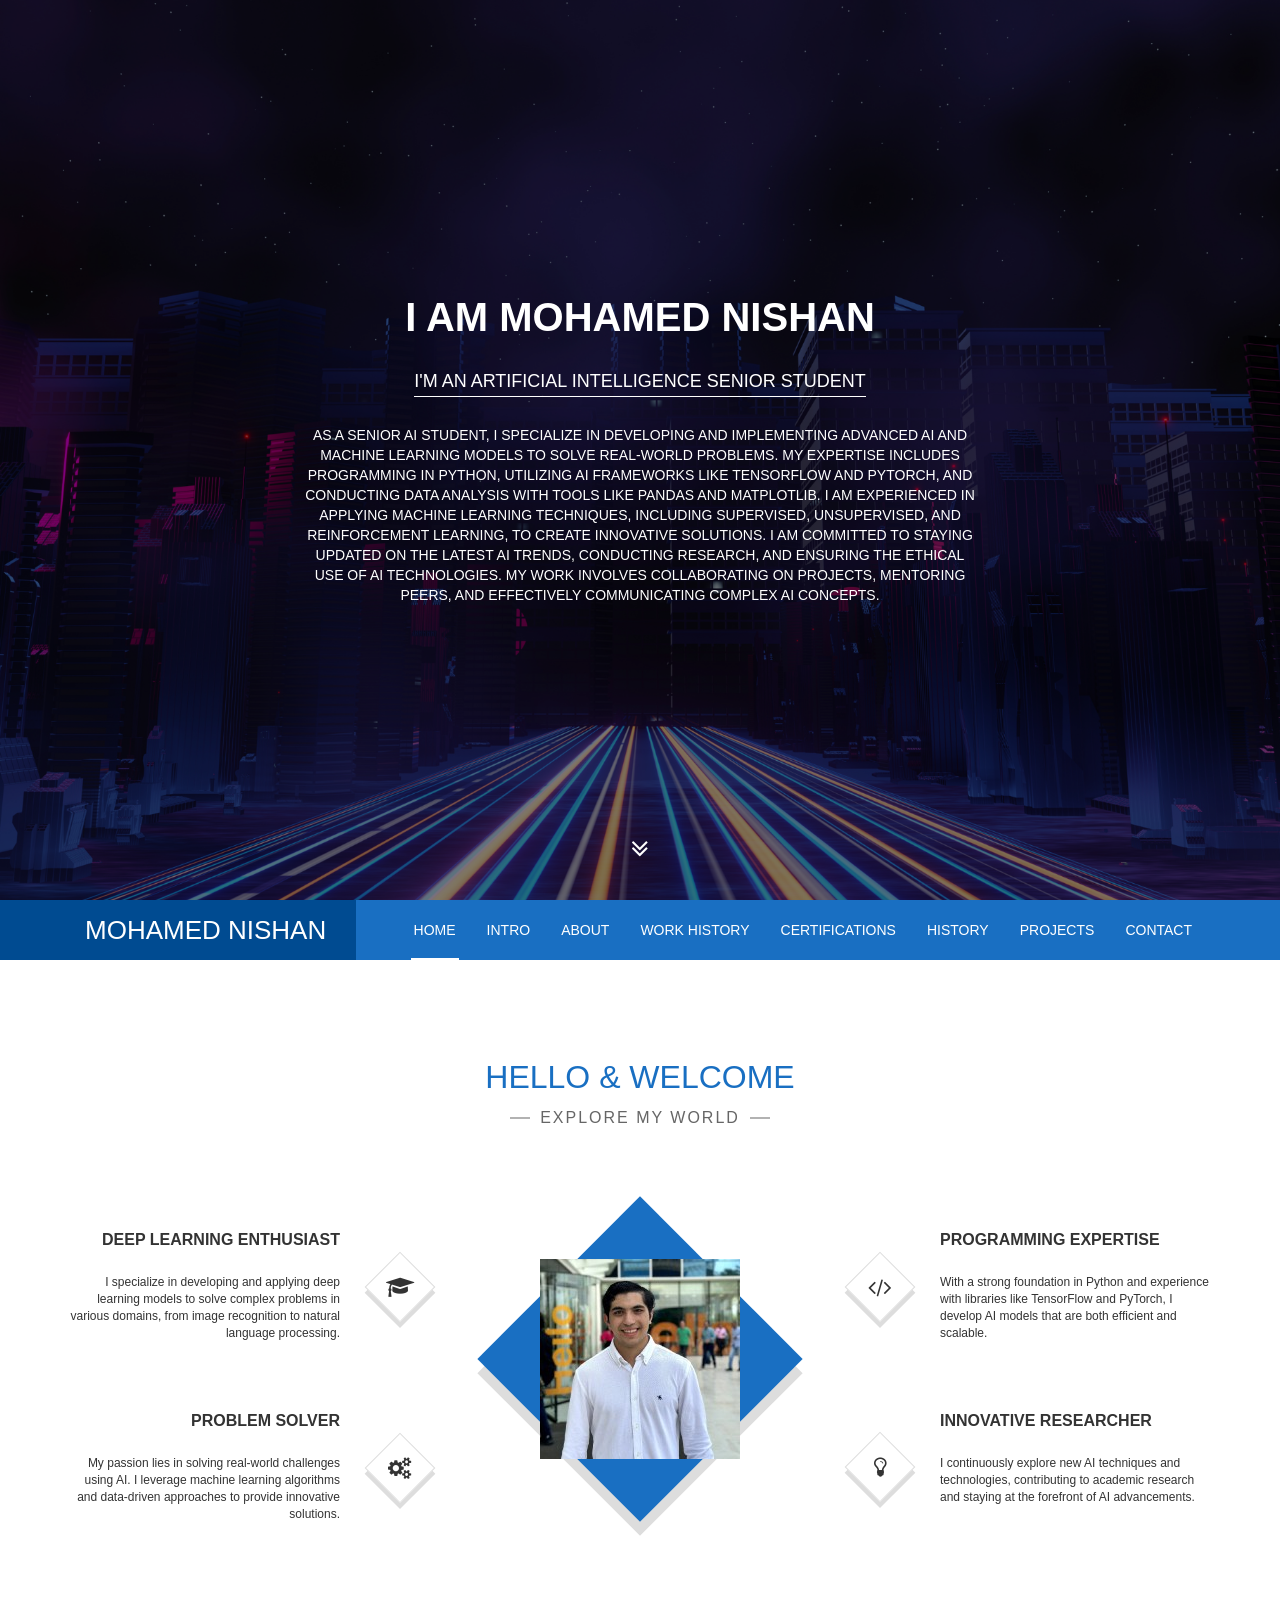
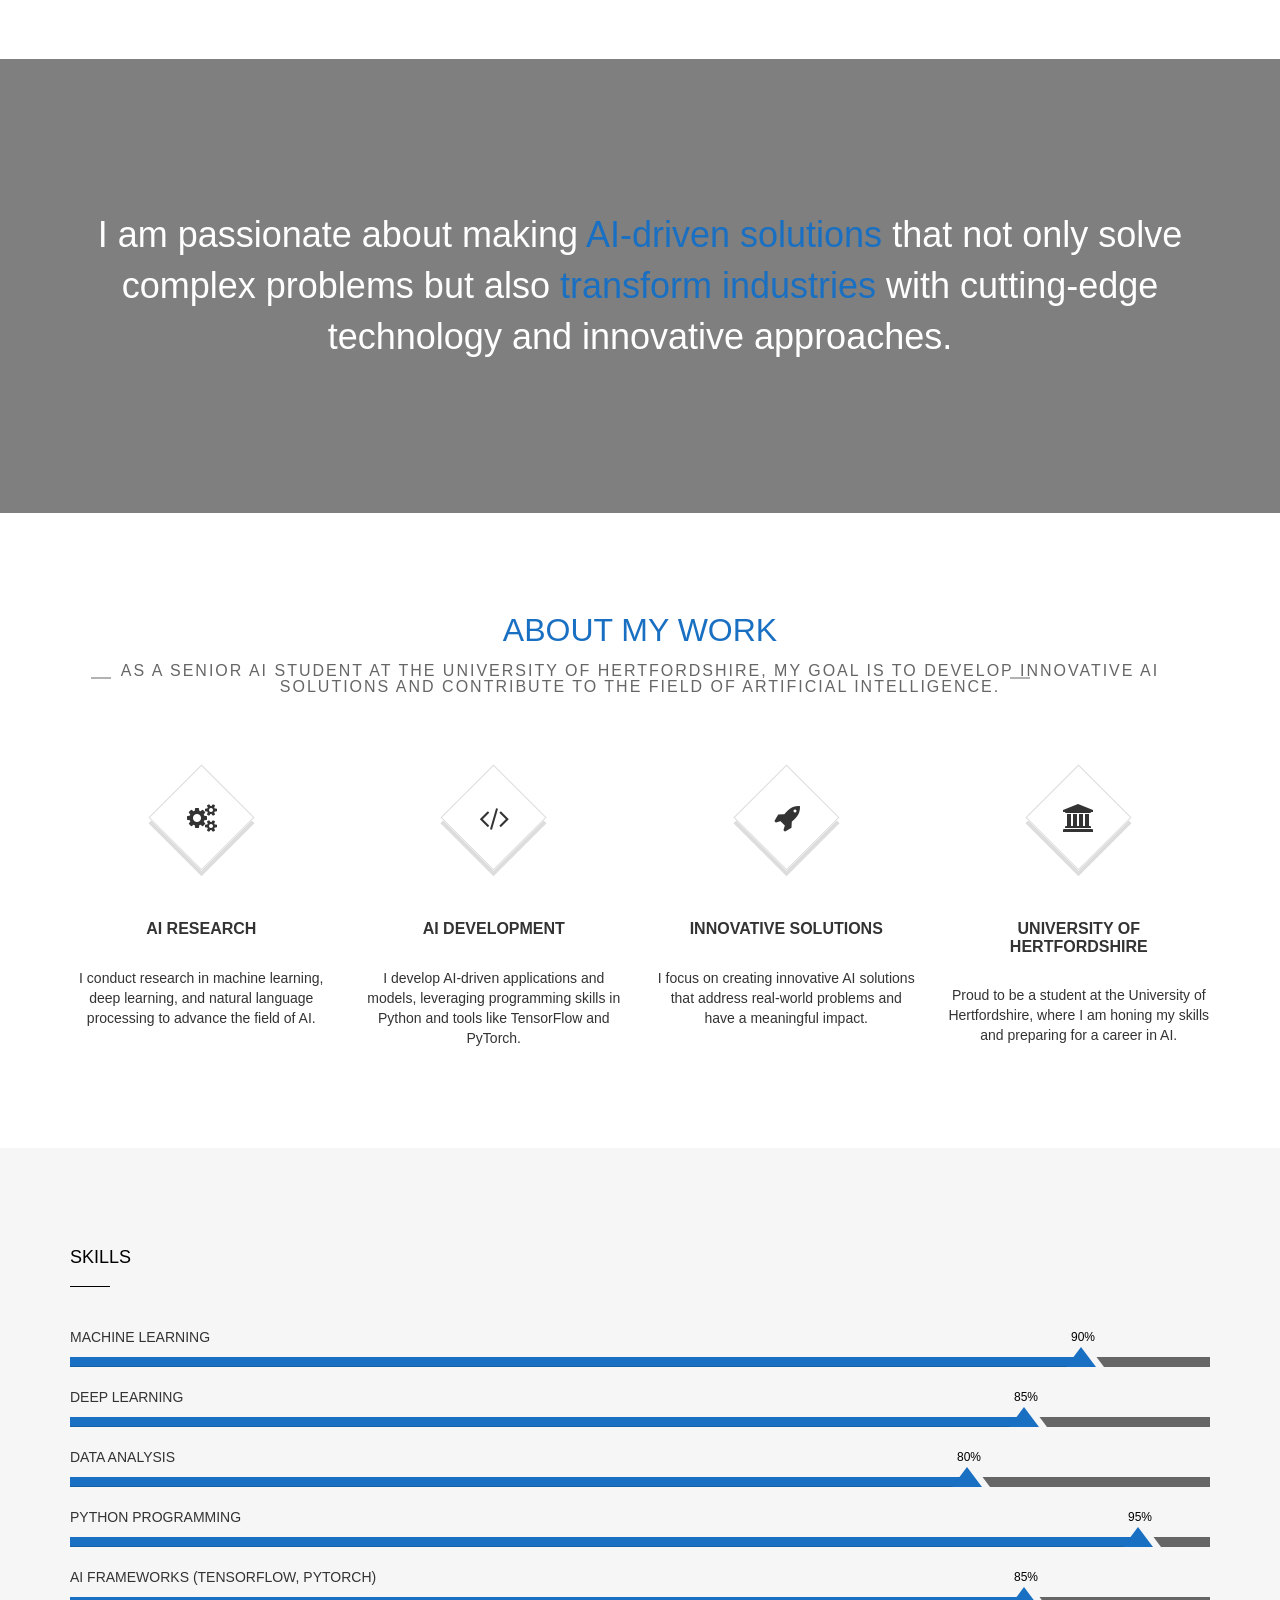
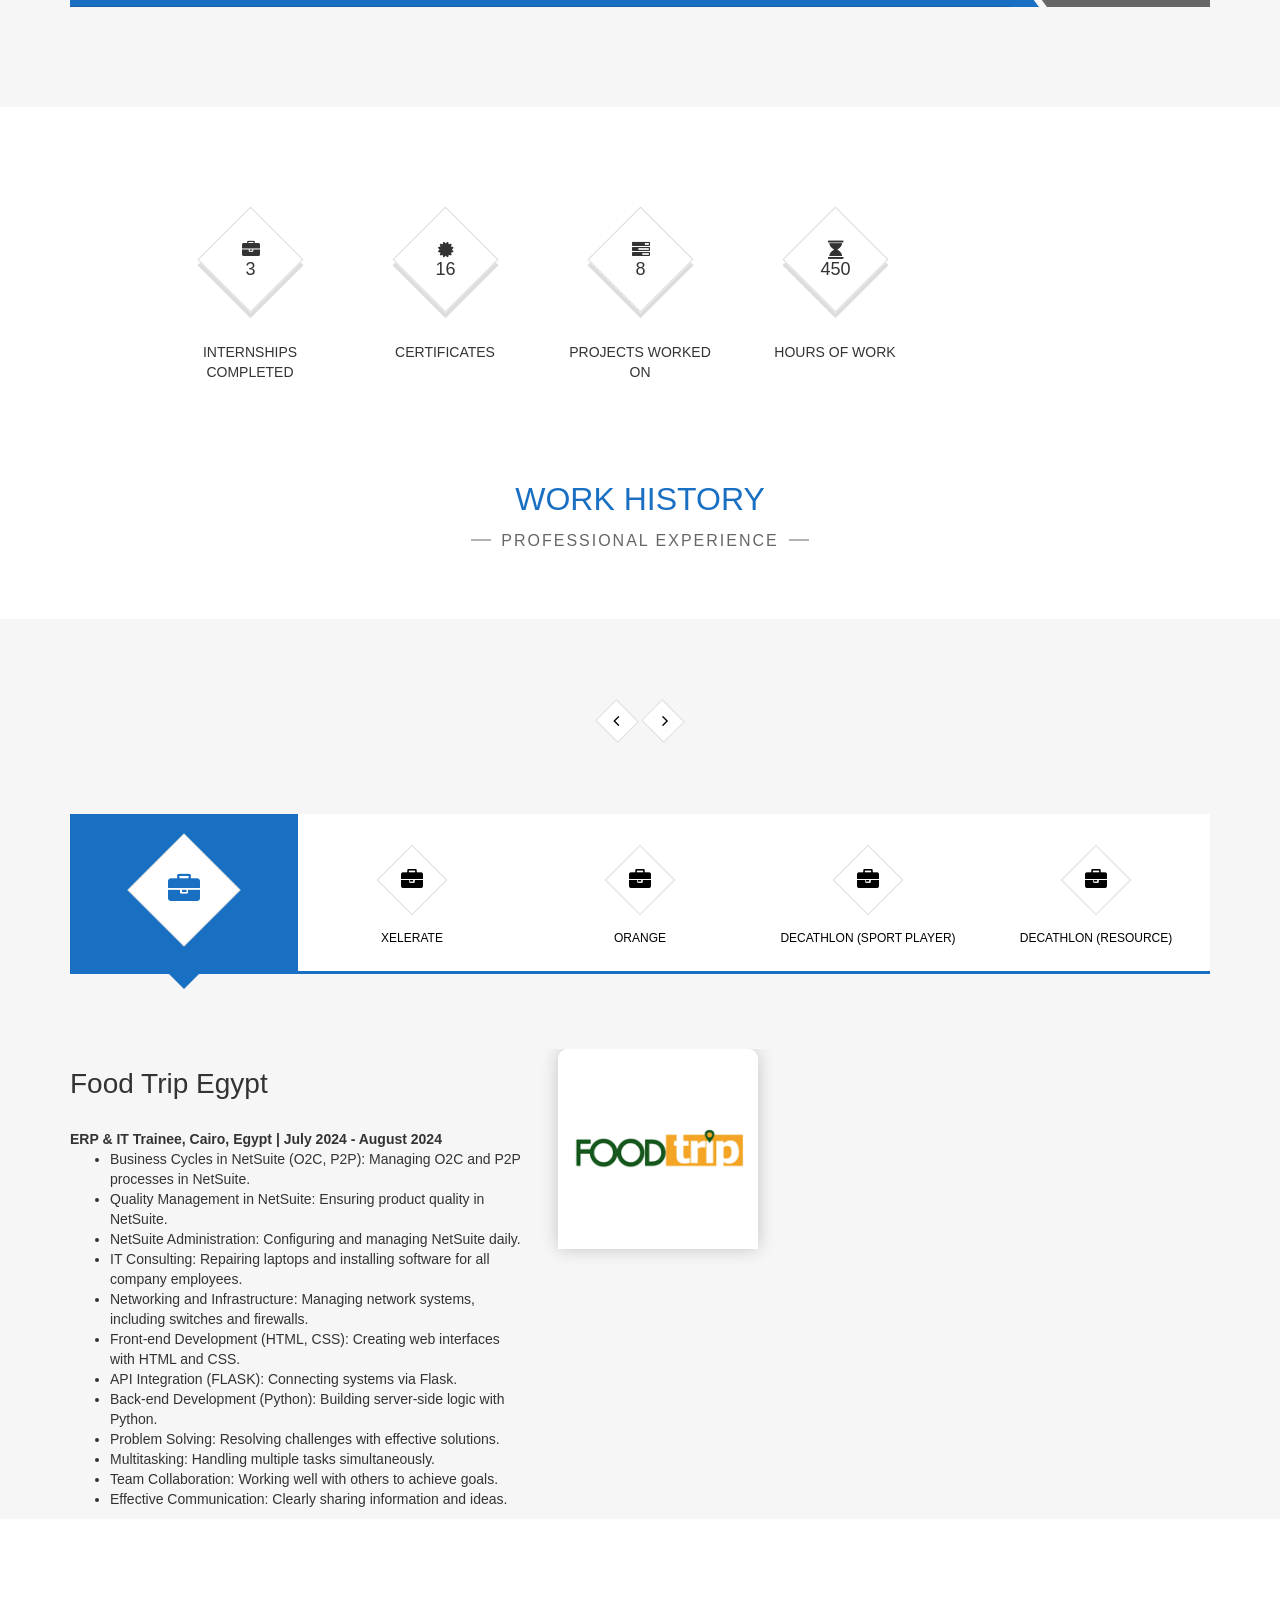
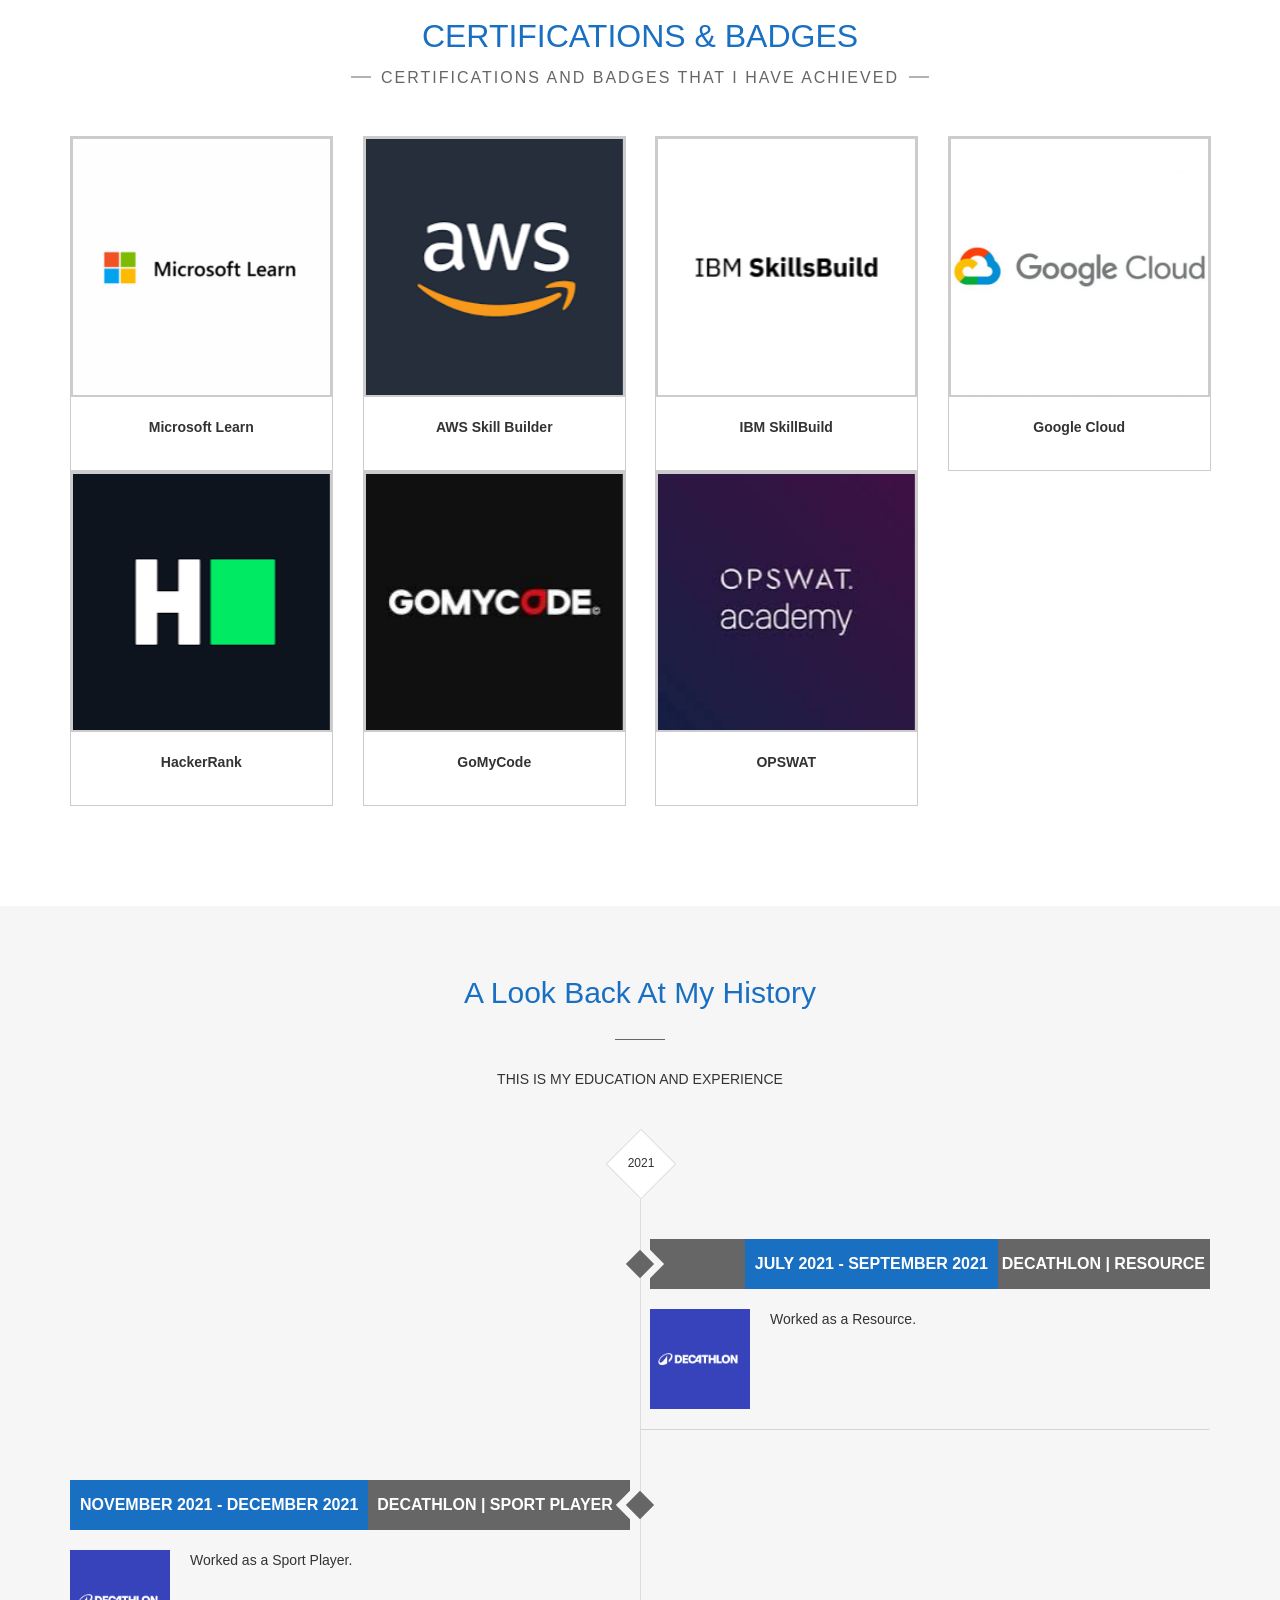
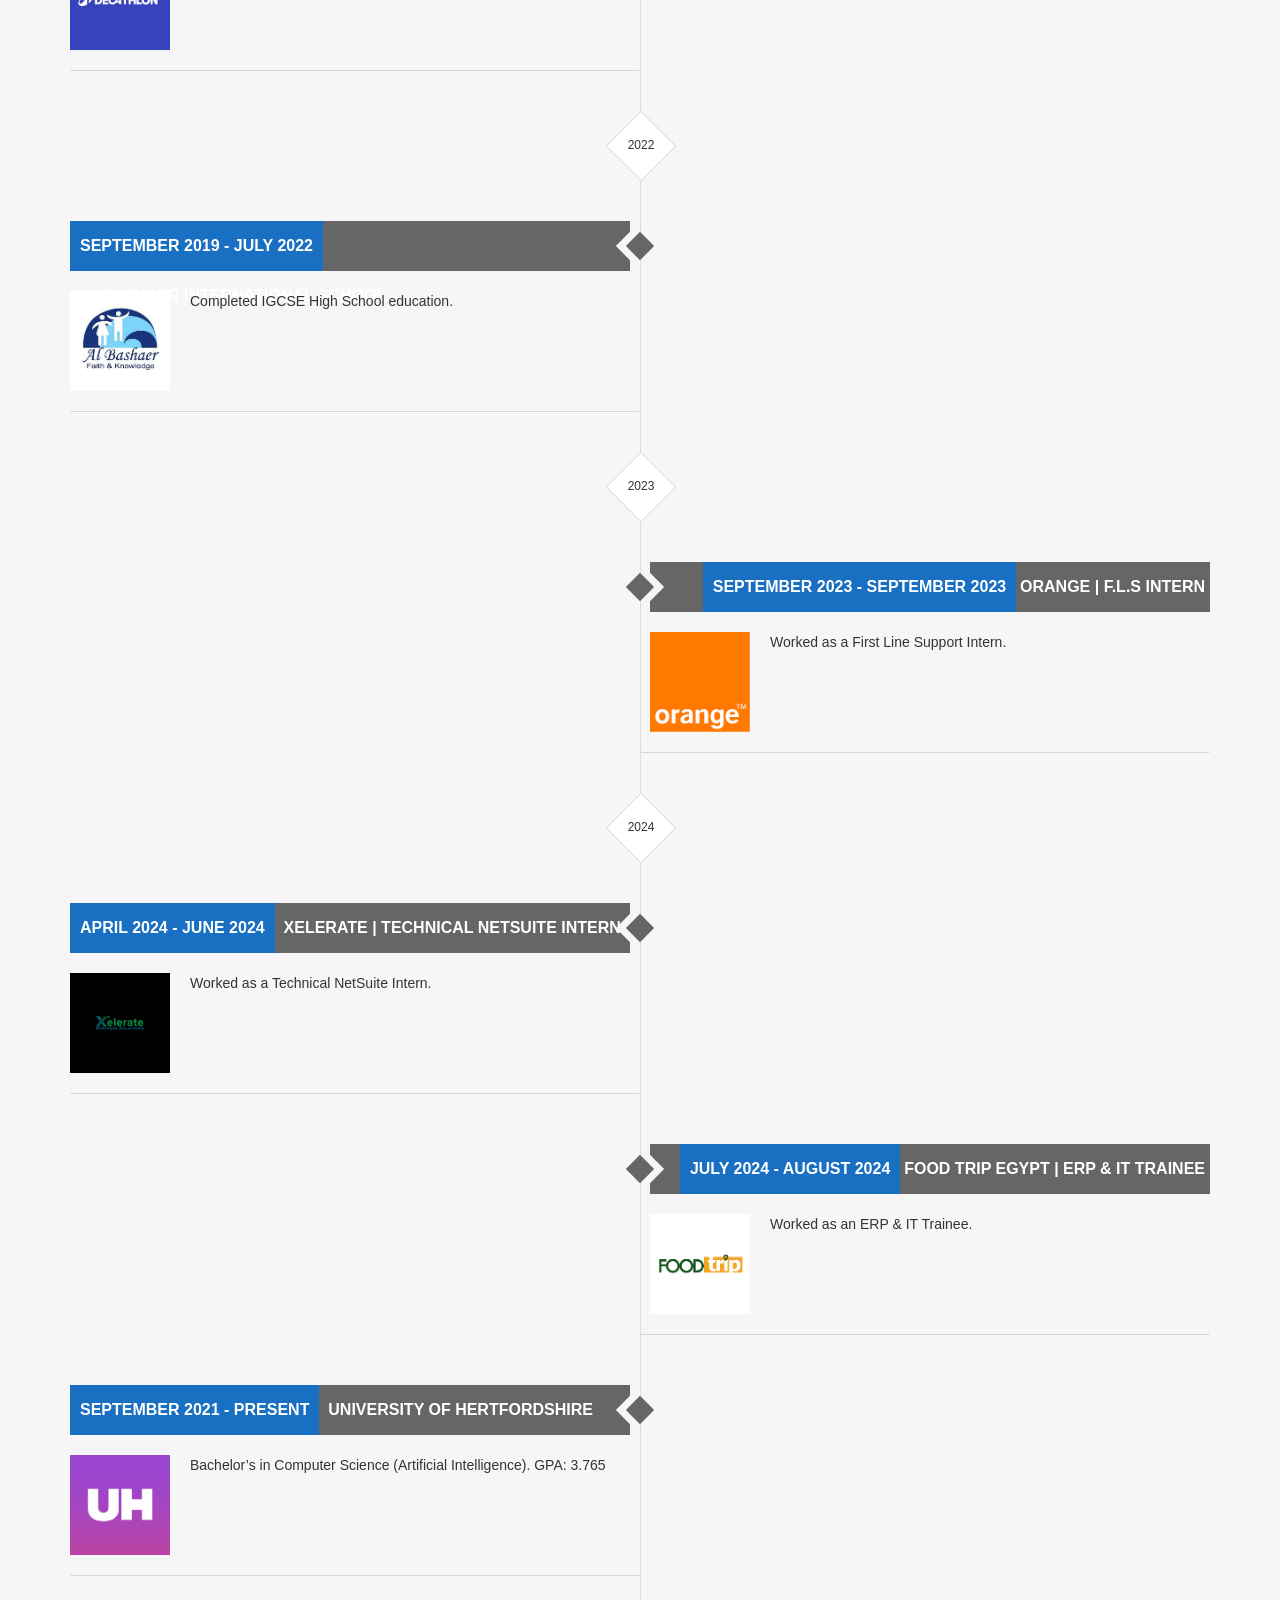
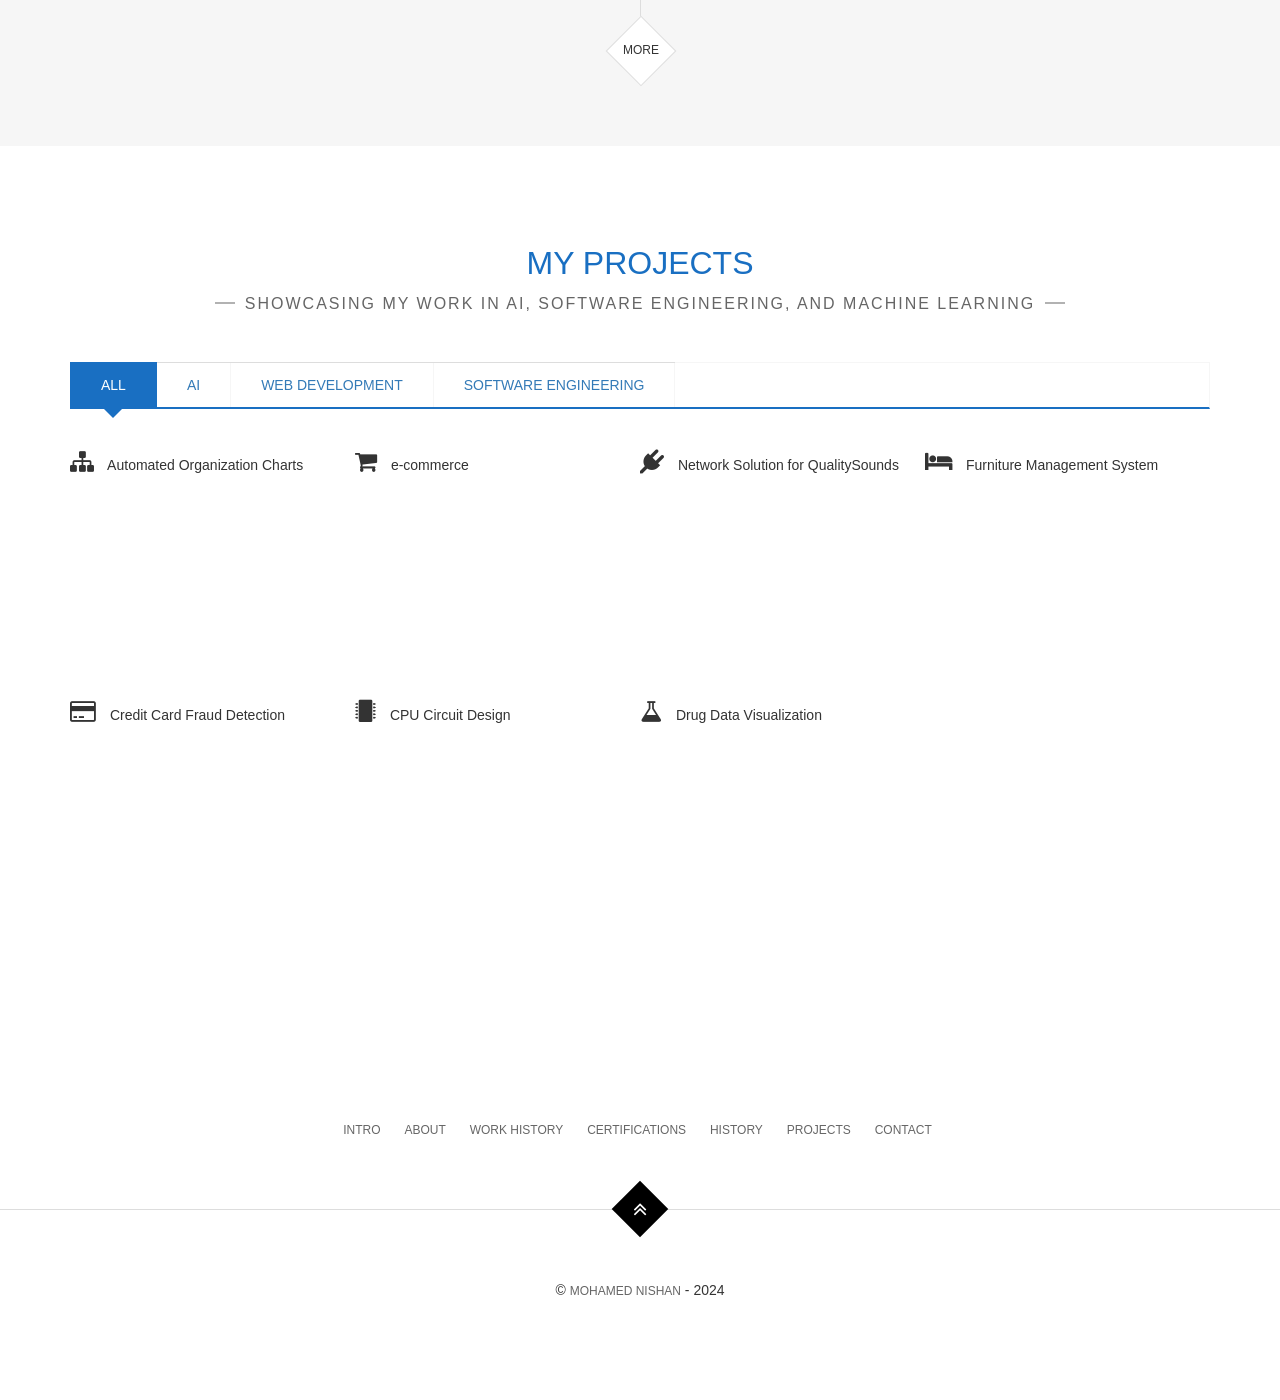
==== commit 2bc99bc3: "index.html" ====
--- a/index.html
+++ b/index.html
@@ -1031,50 +1031,6 @@
 </section><!-- /.section-projects -->
 <!-- End Projects section -->
 
-
-
-        
-
-        <!-- Me section --> 
-        <section class="section-background section-me background-overlay text-center">
-            <div class="container page-scroll">
-                <h2>Are You Impressed By My Work?</h2>
-                <p>Durabitur commodo ras non urna mauris mollis auctor proin laoreet</p>
-                <a href="#contact" class="btn">GET IN TOUCH</a>
-            </div>
-        </section><!-- /.section-me -->
-        <!-- End Me section --> 
-
-        <!-- Contacts section --> 
-        <section class="site-section section-contact" id="contact">
-            <div class="container">
-                <h2>CONTACT ME</h2>
-                <p class="section-subtitle"><span>Here i am</span></p>
-                <div class="row">
-                    <form>
-                        <div class="col-md-4">
-                            <input class="form-control" type="text" placeholder="Name" required>
-                        </div>
-                        <div class="col-md-4">
-                            <input class="form-control" type="email" placeholder="Email" required>
-                        </div>
-                        <div class="col-md-4">
-                            <input class="form-control" type="text" placeholder="Subject" required>
-                        </div>
-                        <div class="col-sm-12">
-                            <textarea class="form-control" placeholder="Your Message"  required></textarea>
-                        </div>
-
-                        <div class="col-sm-12">
-                            <button class="btn btn-inverted">Send Message</button>
-                        </div>  
-                    </form>
-                </div>
-            </div>
-        </section><!-- /.section-contact-->
-        <!-- End Contacts section --> 
-        
-
     </main><!-- /#main -->
     <!-- End Main content -->
 
@@ -1267,4 +1223,4 @@
     <script src="assets/js/script.js"></script>
   
 </body>
-</html>+</html>
--- a/assets/css/style.css
+++ b/assets/css/style.css
@@ -0,0 +1,2286 @@
+/*
+ * Theme Name: Pixel Perfect Portfolio
+ * Author: Pixel Perfect
+ * Author URI/Mail: pixelperfectmk@gmail.com
+ * Version: 1.0
+ */
+
+
+/* CUSTOM RESETS
+================================================== */
+a, button {
+  -webkit-transition: all 0.25s ease-in-out;
+  -o-transition: all 0.25s ease-in-out;
+  -moz-transition: all 0.25s ease-in-out;
+  transition: all 0.25s ease-in-out;
+  cursor: pointer;
+  outline: 0 none;
+}
+
+a:hover, a:focus {
+  outline: 0 none;
+  text-decoration: none;
+}
+
+/* LAYOUT
+================================================== */
+html, body {
+  width: 100%;
+  height: 100%;
+  margin: 0;
+  padding: 0;
+  font-family: "Open Sans", sans-serif;
+}
+
+/* 
+ * Background colors 
+ */
+.blue-bg {
+  background-color: #196fc2;
+}
+
+/* 
+ * Button
+ */
+.btn {
+  font-family: "Varela", sans-serif;
+  background-color: #196fc2;
+  padding: 0 15px;
+  color: #ffffff;
+  height: 44px;
+  line-height: 42px;
+  border-radius: 0;
+  border: 1px solid #196fc2;
+  text-transform: uppercase;
+}
+
+.btn-inverted {
+  color: #ffffff;
+  background-color: transparent;
+  border-color: #ffffff;
+}
+
+.btn:hover,
+.btn:focus {
+  color: #ffffff;
+  background-color: transparent;
+  border-color: #ffffff;
+}
+
+.btn-inverted:hover,
+.btn-inverted:focus {
+  color: #ffffff;
+  background-color: #196fc2;
+  border-color: #196fc2;
+}
+
+/* 
+ * Rectangle 
+ */
+.rectangle,
+.big-rectangle {
+  display: inline-block;
+  width: 50px;
+  height: 50px;
+  border: 1px solid #dddddd;
+  transform: rotate(45deg);
+  -webkit-transform: rotate(45deg);
+  -moz-transform: rotate(45deg);
+  -o-transform: rotate(45deg);
+  -ms-transform: rotate(45deg);
+  -webkit-box-shadow: 4px 4px 0px 0px #dddddd;
+  -o-box-shadow: 4px 4px 0px 0px #dddddd;
+  -moz-box-shadow: 4px 4px 0px 0px #dddddd;
+  box-shadow: 4px 4px 0px 0px #dddddd;
+}
+
+.rectangle i,
+.big-rectangle img,
+.rectangle span,
+.rectangle img {
+  position: absolute;
+  top: 50%;
+  left: 50%;
+  font-size: 22px;
+  transform: translate(-50%, -50%) rotate(-45deg);
+  -webkit-transform: translate(-50%, -50%) rotate(-45deg);
+  -moz-transform: translate(-50%, -50%) rotate(-45deg);
+  -o-transform: translate(-50%, -50%) rotate(-45deg);
+  -ms-transform: translate(-50%, -50%) rotate(-45deg);
+}
+
+.big-rectangle {
+  position: absolute;
+  right: auto;
+  top: 50%;
+  left: 50%;
+  margin: 0 auto;
+  width: 230px;
+  height: 230px;
+  background-color: #196fc2;
+  border: 0;
+  transform: translate(-50%, -50%) rotate(45deg);
+  -webkit-transform: translate(-50%, -50%) rotate(45deg);
+  -moz-transform: translate(-50%, -50%) rotate(45deg);
+  -o-transform: translate(-50%, -50%) rotate(45deg);
+  -ms-transform: translate(-50%, -50%) rotate(45deg);
+  -webkit-box-shadow: 10px 10px 0px 0px #dddddd;
+  -o-box-shadow: 10px 10px 0px 0px #dddddd;
+  -moz-box-shadow: 10px 10px 0px 0px #dddddd;
+  box-shadow: 10px 10px 0px 0px #dddddd;
+}
+
+.medium-rectangle {
+  width: 75px;
+  height: 75px;
+}
+
+/*
+ * Slick Slider
+ */
+.slick-slider {
+  position: relative;
+  -khtml-user-select: none;
+  -webkit-user-select: none;
+  -moz-user-select: none;
+  -ms-user-select: none;
+  user-select: none;
+  -webkit-touch-callout: none;
+  -ms-touch-action: pan-y;
+  touch-action: pan-y;
+  -webkit-tap-highlight-color: transparent;
+}
+
+.slick-slider.slick-track, .slick-slider.slick-list {
+  transform: translate3d(0, 0, 0);
+  -webkit-transform: translate3d(0, 0, 0);
+  -moz-transform: translate3d(0, 0, 0);
+  -o-transform: translate3d(0, 0, 0);
+  -ms-transform: translate3d(0, 0, 0);
+}
+
+.slick-list {
+  position: relative;
+  overflow: hidden;
+}
+
+.slick-list:focus, .slick-list:hover {
+  outline: none;
+}
+
+.slick-list.dragging {
+  cursor: pointer;
+  cursor: hand;
+}
+
+.slick-track:before, .slick-track:after {
+  display: table;
+  content: '';
+}
+
+.slick-track:after {
+  clear: both;
+}
+
+.slick-loading .slick-track {
+  visibility: hidden;
+}
+
+.slick-slide {
+  display: none;
+  float: left;
+  height: 100%;
+  min-height: 1px;
+}
+
+[dir='rtl'] .slick-slide {
+  float: right;
+}
+
+.slick-slide.slick-loading img {
+  display: none;
+}
+
+.slick-slide.dragging img {
+  pointer-events: none;
+}
+
+.slick-initialized .slick-slide {
+  display: block;
+}
+
+.slick-loading .slick-slide {
+  visibility: hidden;
+}
+
+.carousel-control.left i,
+.review-carousel .slick.rectangle.slick-prev i {
+  padding-right: 3px;
+}
+
+.carousel-control.right i,
+.review-carousel .slick.rectangle.slick-next i {
+  padding-left: 3px;
+}
+
+/*
+ * Social Network
+ */
+.social-icons.small {
+  margin: 50px auto 0;
+}
+
+.social-icons.small .rectangle {
+  margin: 0 4px;
+  width: 30px;
+  height: 30px;
+  color: #fff;
+}
+
+.social-icons.small .rectangle i {
+  font-size: 14px;
+  -webkit-transition: all 0.25s ease-in-out;
+  -o-transition: all 0.25s ease-in-out;
+  -moz-transition: all 0.25s ease-in-out;
+  transition: all 0.25s ease-in-out;
+}
+
+.social-icons.small .rectangle:hover {
+  background-color: #fff;
+}
+
+.social-icons.small .rectangle:hover i {
+  color: #196fc0;
+}
+
+.social-icons .rectangle {
+  box-shadow: none;
+  display: inline-block;
+}
+
+/* Image responsive */
+.img-res {
+  display: block;
+  width: 100vw;
+  height: 100vh;
+  max-width: 100%;
+  max-height: 100%;
+  object-fit: cover;
+}
+
+/* HEADER
+================================================== */
+.site-header {
+  height: 60px;
+}
+
+.site-logo {
+  display: inline-block;
+  position: relative;
+  padding: 0 30px 0 15px;
+  height: 60px;
+  background-color: #004b91;
+  z-index: 2;
+}
+
+.site-logo:before {
+  content: '';
+  position: absolute;
+  width: 2000px;
+  height: 100%;
+  top: 0;
+  right: 0;
+  background-color: #004b91;
+}
+
+.site-logo a {
+  position: relative;
+  font-family: "Varela", sans-serif;
+  display: inline-block;
+  margin-top: 17px;
+  font-size: 26px;
+  line-height: 26px;
+  color: #ffffff;
+  text-transform: uppercase;
+}
+
+/* Navigation */
+.site-navigation {
+  background-color: #196fc2;
+}
+
+.site-navigation.affix {
+  top: 0;
+  left: 0;
+  right: 0;
+  width: 100%;
+  z-index: 1005;
+}
+
+.site-navigation .navbar-nav {
+  padding-top: 23px;
+}
+
+.site-navigation .navbar-nav > li > a {
+  padding: 0px 3px 21px;
+  font-size: 14px;
+  line-height: 14px;
+  color: #ffffff;
+  text-transform: uppercase;
+  border-bottom: 2px solid transparent;
+  -webkit-transition: border-color 0.25s ease-in-out;
+  -o-transition: border-color 0.25s ease-in-out;
+  -moz-transition: border-color 0.25s ease-in-out;
+  transition: border-color 0.25s ease-in-out;
+}
+
+.site-navigation .navbar-nav.navbar-right {
+  margin-right: 0;
+}
+
+.site-navigation .navbar-nav > li + li > a {
+  margin-left: 25px;
+}
+
+.navbar-nav > li > a:hover,
+.navbar-nav > li.active > a,
+.nav > li > a:hover,
+.nav > li.active > a {
+  background-color: transparent;
+  border-color: #ffffff;
+}
+
+.nav > li > a:focus {
+  background-color: transparent;
+}
+
+@media only screen and (max-width: 1199px) {
+  /* HEADER */
+  .site-navigation .navbar-nav > li + li > a {
+    margin-left: 15px;
+  }
+  .service p {
+    bottom: 10px;
+  }
+}
+
+@media only screen and (max-width: 991px) {
+  /* HEADER */
+  .site-navigation .navbar-nav > li + li > a {
+    margin-left: 8px;
+  }
+}
+
+@media only screen and (max-width: 767px) {
+  /* HEADER */
+  /* Navigation */
+  .site-navigation .navbar-nav {
+    padding-top: 0;
+  }
+  .site-navigation .navbar-toggle {
+    margin: 0 5px 0 0;
+    height: 60px;
+    line-height: 60px;
+    border: 0;
+  }
+  .site-navigation .navbar-toggle .icon-bar {
+    position: relative;
+    background-color: #fff;
+    transition: top 0.25s ease-in-out;
+    -moz-transition: top 0.25s ease-in-out;
+    -webkit-transition: top 0.25s ease-in-out;
+    -o-transition: top 0.25s ease-in-out;
+    -ms-transition: top 0.25s ease-in-out;
+  }
+  .site-navigation .navbar-toggle .icon-bar:first-child {
+    top: 6px;
+  }
+  .site-navigation .navbar-toggle .icon-bar:last-child {
+    top: -6px;
+  }
+  .site-navigation .navbar-toggle.collapsed .icon-bar {
+    top: 0;
+  }
+  .site-navigation .navbar-collapse {
+    position: relative;
+    background-color: #196fc0;
+    z-index: 99;
+    text-align: center;
+    border-top: 0;
+    box-shadow: none;
+  }
+  .site-navigation .navbar-nav {
+    margin: 0;
+  }
+  .site-navigation .navbar-nav > li > a {
+    display: inline-block;
+    margin: 10px 0;
+    padding-bottom: 5px;
+  }
+  .site-navigation .navbar-nav > li + li > a {
+    margin-left: 0;
+  }
+}
+
+/* HERO
+================================================== */
+.hero {
+  background: url(../img/bg1.png) center no-repeat;
+  height: 100%;
+  width: 100%;
+  display: table;
+  position: relative;
+  background-size: cover;
+}
+
+.background-overlay:before {
+  content: '';
+  background-color: rgba(0, 0, 0, 0.5);
+  height: 100%;
+  width: 100%;
+  position: absolute;
+  top: 0;
+  left: 0;
+  z-index: 0;
+}
+
+.hero-content {
+  color: #ffffff;
+  display: table-cell;
+  vertical-align: middle;
+  position: relative;
+}
+
+.hero-content h1 {
+  width: 100%;
+  padding: 0 15px;
+  font-size: 40px;
+  font-weight: 700;
+  text-align: center;
+  margin: 0 auto;
+  text-transform: uppercase;
+}
+
+.hero-content p {
+  padding: 0 15px;
+  margin: 30px auto 0;
+  text-align: center;
+  text-transform: uppercase;
+}
+
+.hero-content .hero-job {
+  font-size: 18px;
+}
+
+.hero-content .hero-job span {
+  padding-bottom: 5px;
+  border-bottom: 1px solid #ffffff;
+}
+
+.hero-content .hero-job-desc {
+  font-size: 14px;
+  max-width: 700px;
+}
+
+.hero-arrow {
+  position: absolute;
+  left: 0;
+  right: 0;
+  bottom: 30px;
+  width: 20px;
+  margin: 0 auto;
+  text-align: center;
+}
+
+.hero-arrow a {
+  font-size: 28px;
+  color: #ffffff;
+}
+
+@-webkit-keyframes home-arrow-down {
+  from {
+    transform: translate3d(0, 0px, 0);
+    -webkit-transform: translate3d(0, 0px, 0);
+    -moz-transform: translate3d(0, 0px, 0);
+    -o-transform: translate3d(0, 0px, 0);
+    -ms-transform: translate3d(0, 0px, 0);
+    filter: alpha(opacity=0);
+    -webkit-filter: alpha(opacity=0);
+    opacity: 0;
+  }
+  10% {
+    transform: translate3d(0, 5px, 0);
+    -webkit-transform: translate3d(0, 5px, 0);
+    -moz-transform: translate3d(0, 5px, 0);
+    -o-transform: translate3d(0, 5px, 0);
+    -ms-transform: translate3d(0, 5px, 0);
+    filter: alpha(opacity=100);
+    -webkit-filter: alpha(opacity=100);
+    opacity: 1;
+  }
+  to {
+    transform: translate3d(0, 30px, 0);
+    -webkit-transform: translate3d(0, 30px, 0);
+    -moz-transform: translate3d(0, 30px, 0);
+    -o-transform: translate3d(0, 30px, 0);
+    -ms-transform: translate3d(0, 30px, 0);
+    filter: alpha(opacity=0);
+    -webkit-filter: alpha(opacity=0);
+    opacity: 0;
+  }
+}
+
+@keyframes home-arrow-down {
+  from {
+    transform: translate3d(0, 0px, 0);
+    -webkit-transform: translate3d(0, 0px, 0);
+    -moz-transform: translate3d(0, 0px, 0);
+    -o-transform: translate3d(0, 0px, 0);
+    -ms-transform: translate3d(0, 0px, 0);
+    filter: alpha(opacity=0);
+    -webkit-filter: alpha(opacity=0);
+    opacity: 0;
+  }
+  10% {
+    transform: translate3d(0, 5px, 0);
+    -webkit-transform: translate3d(0, 5px, 0);
+    -moz-transform: translate3d(0, 5px, 0);
+    -o-transform: translate3d(0, 5px, 0);
+    -ms-transform: translate3d(0, 5px, 0);
+    filter: alpha(opacity=100);
+    -webkit-filter: alpha(opacity=100);
+    opacity: 1;
+  }
+  to {
+    transform: translate3d(0, 30px, 0);
+    -webkit-transform: translate3d(0, 30px, 0);
+    -moz-transform: translate3d(0, 30px, 0);
+    -o-transform: translate3d(0, 30px, 0);
+    -ms-transform: translate3d(0, 30px, 0);
+    filter: alpha(opacity=0);
+    -webkit-filter: alpha(opacity=0);
+    opacity: 0;
+  }
+}
+
+.home-arrow-down {
+  -moz-animation: home-arrow-down 2s infinite;
+  -webkit-animation: home-arrow-down 2s infinite;
+  animation: home-arrow-down 2s infinite;
+  -webkit-animation-play-state: running;
+  animation-play-state: running;
+}
+
+.home-arrow-down:hover {
+  -webkit-animation-play-state: paused;
+  animation-play-state: paused;
+}
+
+@media only screen and (max-width: 767px) {
+  /* HEADER */
+  /* HERO */
+  .hero-content h1 {
+    font-size: 32px;
+  }
+  .hero-content p {
+    margin: 20px auto 0;
+  }
+}
+
+/* SITEMAIN
+================================================== */
+.site-main {
+  background-color: #ffffff;
+  z-index: 1;
+}
+
+/*
+ * Sections
+ */
+.site-section {
+  padding: 100px 0;
+}
+
+.site-section h2 {
+  font-family: "Varela", sans-serif;
+  margin: 0;
+  font-size: 32px;
+  color: #196fc2;
+  text-align: center;
+  text-transform: uppercase;
+}
+
+.section-subtitle {
+  position: relative;
+  font-family: "Varela", sans-serif;
+  margin: 15px 0 0;
+  font-size: 16px;
+  line-height: 16px;
+  color: #666;
+  letter-spacing: 2px;
+  text-align: center;
+  text-transform: uppercase;
+}
+
+.section-subtitle span {
+  position: relative;
+}
+
+.section-subtitle span:before, .section-subtitle span:after {
+  display: inline-block;
+  content: '';
+  height: 1px;
+  background-color: #666;
+  width: 20px;
+  position: absolute;
+  top: 50%;
+  transform: translateY(-50%);
+  -webkit-transform: translateY(-50%);
+  -moz-transform: translateY(-50%);
+  -o-transform: translateY(-50%);
+  -ms-transform: translateY(-50%);
+}
+
+.section-subtitle span:before {
+  left: -30px;
+}
+
+.section-subtitle span:after {
+  right: -30px;
+}
+
+.section-diff-title h2 {
+  margin: 0;
+  font-weight: 300;
+  color: #666;
+}
+
+.section-diff-title p {
+  position: relative;
+  font-family: "Varela", sans-serif;
+  margin: 60px 0 0;
+}
+
+.section-diff-title p:before {
+  content: '';
+  display: block;
+  position: absolute;
+  top: -30px;
+  left: 0;
+  right: 0;
+  margin: 0 auto;
+  height: 1px;
+  width: 50px;
+  background-color: #666;
+}
+
+@media only screen and (max-width: 991px) {
+  /* Sections */
+  .site-section {
+    padding: 80px 0;
+  }
+}
+
+@media only screen and (max-width: 767px) {
+  /* Sections */
+  .site-section {
+    padding: 60px 0;
+  }
+  .site-section h2 {
+    font-size: 24px;
+  }
+  .section-subtitle span {
+    display: inline-block;
+    max-width: 230px;
+    font-size: 14px;
+  }
+}
+
+/* Section: Hello */
+.section-hello .row {
+  margin-top: 70px;
+}
+
+.section-hello .col-sm-4 {
+  min-height: 325px;
+}
+
+.main-service {
+  position: relative;
+  padding: 35px 0;
+  min-height: 180px;
+}
+
+.main-service .rectangle {
+  position: absolute;
+  right: 5px;
+  top: 50%;
+  transform: translateY(-50%) rotate(45deg);
+  -webkit-transform: translateY(-50%) rotate(45deg);
+  -moz-transform: translateY(-50%) rotate(45deg);
+  -o-transform: translateY(-50%) rotate(45deg);
+  -ms-transform: translateY(-50%) rotate(45deg);
+}
+
+.main-service.text-right {
+  padding-right: 90px;
+}
+
+.main-service.text-left {
+  padding-left: 90px;
+}
+
+.main-service.text-left .rectangle {
+  right: auto;
+  left: 5px;
+}
+
+.main-service h3 {
+  margin: 0;
+  font-size: 16px;
+  text-transform: uppercase;
+  font-weight: 700;
+}
+
+.main-service p {
+  margin: 25px 0 0;
+  font-size: 12px;
+}
+
+@media only screen and (max-width: 1199px) {
+  /* Section: Hello */
+  .main-service {
+    padding: 25px 0;
+  }
+}
+
+@media only screen and (max-width: 991px) {
+  /* Section: Hello */
+  .big-rectangle {
+    height: 170px;
+    width: 170px;
+  }
+  .main-service {
+    padding: 20px 0;
+  }
+  .main-service h3 {
+    font-size: 14px;
+  }
+  .main-service.text-right {
+    padding-right: 75px;
+  }
+  .main-service.text-left {
+    padding-left: 75px;
+  }
+}
+
+@media only screen and (max-width: 767px) {
+  /* Section: Hello */
+  .section-hello .row {
+    margin-top: 30px;
+  }
+  .section-hello .col-sm-4 {
+    min-height: 240px;
+  }
+  .section-hello .main-service {
+    min-height: 100%;
+  }
+  .section-hello .main-service p {
+    margin-top: 15px;
+  }
+}
+
+/* Section: About */
+.section-about .row {
+  margin-top: 70px;
+}
+
+.section-about .col-sm-3 {
+  min-height: 250px;
+}
+
+.section-about .rectangle {
+  margin: 15px auto 10px;
+}
+
+.section-about .rectangle i {
+  font-size: 28px;
+}
+
+.feature-about h3 {
+  margin: 50px 0 0;
+  font-size: 16px;
+  font-weight: 700;
+  text-transform: uppercase;
+}
+
+.feature-about p {
+  margin: 30px 0 0;
+}
+
+@media only screen and (max-width: 767px) {
+  .section-about .row {
+    margin-top: 30px;
+  }
+  .section-about .col-xs-6:nth-child(n+3) .feature-about {
+    margin-top: 20px;
+  }
+  .section-about .feature-about h3 {
+    margin-top: 30px;
+  }
+  .section-about .feature-about p {
+    margin-top: 15px;
+  }
+}
+
+@media only screen and (max-width: 479px) {
+  .section-about .col-xs-6 {
+    width: 100%;
+    min-height: 100%;
+  }
+  .section-about .col-xs-6:nth-child(n+2) .feature-about {
+    margin-top: 20px;
+  }
+}
+
+/* Section: Skills */
+.section-skills {
+  background-color: #f6f6f6;
+}
+
+.section-skills h2 {
+  position: relative;
+  padding-bottom: 20px;
+  margin-bottom: 40px;
+  font-size: 18px;
+  color: #000;
+  text-transform: uppercase;
+  text-align: left;
+}
+
+.section-skills h2:before {
+  content: '';
+  position: absolute;
+  bottom: 0;
+  display: block;
+  width: 40px;
+  height: 1px;
+  background-color: #000;
+}
+
+.section-skills p {
+  margin: 10px 0 0;
+}
+
+.progress-group p {
+  margin: 0;
+  text-transform: uppercase;
+}
+
+.progress-group + .progress-group {
+  margin-top: 20px;
+}
+
+.progress {
+  position: relative;
+  margin: 10px 0 0;
+  background-color: #666;
+  border-radius: 0;
+  height: 10px;
+  box-shadow: none;
+  overflow: visible;
+}
+
+.progress-bar {
+  position: relative;
+  background-color: #196fc2;
+  height: 10px;
+}
+
+.progress-bar:before {
+  content: '';
+  position: absolute;
+  right: 0;
+  top: -10px;
+  width: 0;
+  height: 0;
+  border-style: solid;
+  border-width: 0 15px 20px 15px;
+  border-color: transparent transparent #196fc2 transparent;
+  z-index: 2;
+}
+
+.progress-bar:after {
+  content: '';
+  position: absolute;
+  right: -8px;
+  top: -10px;
+  width: 0;
+  height: 0;
+  border-style: solid;
+  border-width: 0 15px 20px 15px;
+  border-color: transparent transparent #f6f6f6 transparent;
+  z-index: 1;
+}
+
+.progress-bar span {
+  width: 40px !important;
+  position: absolute;
+  top: -30px;
+  right: -7px;
+  color: #000;
+  z-index: 3;
+}
+
+.progressbar-back-text {
+  display: none;
+}
+
+@media only screen and (max-width: 767px) {
+  /* Section: Skills */
+  .section-skills .col-sm-6 + .col-sm-6 {
+    margin-top: 40px;
+  }
+  .section-skills h2 {
+    margin-bottom: 20px;
+    font-size: 18px;
+  }
+}
+
+/* Section: Counters */
+.site-section.section-counters {
+  padding-bottom: 0;
+}
+
+.site-section.section-counters .rectangle {
+  margin: 15px auto 10px;
+}
+
+.site-section.section-counters .rectangle i,
+.site-section.section-counters .rectangle span {
+  font-size: 18px;
+}
+
+.site-section.section-counters .rectangle i {
+  padding-bottom: 20px;
+}
+
+.site-section.section-counters .rectangle i + span {
+  padding-top: 20px;
+}
+
+.site-section.section-counters .row p {
+  margin: 30px 0 0;
+  text-transform: uppercase;
+}
+
+@media only screen and (max-width: 767px) {
+  /* Section: Counters */
+  .section-counters .col-sm-2:nth-child(n+3) {
+    margin-top: 20px;
+  }
+  .section-counters .row p {
+    margin-top: 15px;
+  }
+}
+
+@media only screen and (max-width: 479px) {
+  /* Section: Counters */
+  .section-counters .col-sm-2 {
+    width: 100%;
+  }
+  .section-counters .col-sm-2:nth-child(n+2) {
+    margin-top: 20px;
+  }
+}
+
+/* Section: Services */
+.section-services.site-section {
+  padding: 0;
+  background-color: #f6f6f6;
+}
+
+.section-services .container-fluid {
+  padding: 100px 15px 70px;
+  background-color: #ffffff;
+}
+
+.section-services .container-fluid + .container {
+  margin-top: 80px;
+}
+
+.section-services .col-sm-fifth {
+  width: 20%;
+  display: table;
+}
+
+.section-services .nav-tabs {
+  position: relative;
+  min-height: 160px;
+  width: 100%;
+  margin: 70px 0 0;
+  bottom: 0;
+  left: 0;
+  border-bottom: 0;
+}
+
+.section-services .nav-tabs .col-sm-fifth {
+  height: 160px;
+  background: #ffffff;
+  border-bottom: 3px solid #196fc2;
+}
+
+.section-services .carousel-inner {
+  margin-top: 75px;
+}
+
+.section-services .carousel-inner img {
+  border-radius: 10px 10px 0 0;
+  -webkit-box-shadow: 0px 0px 18px 0px rgba(0, 0, 0, 0.2);
+  -o-box-shadow: 0px 0px 18px 0px rgba(0, 0, 0, 0.2);
+  -moz-box-shadow: 0px 0px 18px 0px rgba(0, 0, 0, 0.2);
+  box-shadow: 0px 0px 18px 0px rgba(0, 0, 0, 0.2);
+}
+
+.section-services .item-controls {
+  height: 45px;
+}
+
+.section-services .item-controls .carousel-control {
+  margin: 7px 5px 0;
+  position: relative;
+  border: 1px solid #dddddd;
+  background: #ffffff;
+  width: 30px;
+  height: 30px;
+  transform: rotate(45deg);
+  -webkit-transform: rotate(45deg);
+  -moz-transform: rotate(45deg);
+  -o-transform: rotate(45deg);
+  -ms-transform: rotate(45deg);
+  opacity: 1;
+}
+
+.section-services .item-controls .carousel-control i {
+  position: absolute;
+  top: 50%;
+  left: 50%;
+  color: #000;
+  font-size: 18px;
+  transform: translate(-50%, -50%) rotate(-45deg);
+  -webkit-transform: translate(-50%, -50%) rotate(-45deg);
+  -moz-transform: translate(-50%, -50%) rotate(-45deg);
+  -o-transform: translate(-50%, -50%) rotate(-45deg);
+  -ms-transform: translate(-50%, -50%) rotate(-45deg);
+  text-shadow: none;
+}
+
+.section-services .item-controls .carousel-control:hover, .section-services .item-controls .carousel-control:focus {
+  background-color: #196fc2;
+  border-color: #196fc2;
+}
+
+.section-services .item-controls .carousel-control:hover i, .section-services .item-controls .carousel-control:focus i {
+  color: #ffffff;
+}
+
+.section-services .item-controls.left i {
+  padding-right: 3px;
+}
+
+.section-services .item-controls.right i {
+  padding-left: 3px;
+}
+
+.service {
+  position: relative;
+  display: table-cell;
+  vertical-align: middle;
+  color: #000;
+}
+
+.service .rectangle {
+  margin: 0 auto 20px;
+  box-shadow: none;
+}
+
+.service p {
+  position: absolute;
+  left: 0;
+  right: 0;
+  margin-bottom: 0;
+  text-transform: uppercase;
+  font-size: 12px;
+}
+
+.section-services .col-sm-7 {
+  position: absolute;
+  right: 0;
+  bottom: 0;
+}
+
+.section-services .col-sm-5 {
+  min-height: 390px;
+}
+
+.service-info h3 {
+  font-size: 28px;
+  margin: 20px 0 0;
+}
+
+.service-info p {
+  margin: 30px 0 0;
+}
+
+.nav-tabs .col-sm-fifth,
+.item-controls .carousel-control i,
+.service .rectangle,
+.service p,
+.carousel-indicators .service .rectangle i {
+  -webkit-transition: all 0.15s ease-in-out;
+  -o-transition: all 0.15s ease-in-out;
+  -moz-transition: all 0.15s ease-in-out;
+  transition: all 0.15s ease-in-out;
+}
+
+.carousel-indicators .active .col-sm-fifth,
+.carousel-indicators a:hover .col-sm-fifth {
+  background-color: #196fc2;
+}
+
+.carousel-indicators .active .service p,
+.carousel-indicators a:hover .service p {
+  opacity: 0;
+  visibility: hidden;
+}
+
+.carousel-indicators .active .service .rectangle,
+.carousel-indicators a:hover .service .rectangle {
+  background-color: #ffffff;
+  height: 80px;
+  width: 80px;
+  margin-bottom: 0;
+}
+
+.carousel-indicators .active .service .rectangle i,
+.carousel-indicators a:hover .service .rectangle i {
+  font-size: 32px;
+}
+
+.carousel-indicators .active .service .rectangle {
+  color: #196fc2;
+}
+
+.carousel-indicators .active .service:after {
+  content: '';
+  position: absolute;
+  left: 0;
+  right: 0;
+  bottom: -18px;
+  margin: 0 auto;
+  width: 0;
+  height: 0;
+  border-style: solid;
+  border-width: 15px 15px 0 15px;
+  border-color: #196fc2 transparent transparent transparent;
+  z-index: 99;
+}
+
+@media only screen and (max-width: 991px) {
+  /* Section: Services */
+  .section-services .container-fluid {
+    padding: 80px 15px 50px;
+  }
+  .section-services .container-fluid + .container {
+    margin-top: 60px;
+  }
+  .section-services .nav-tabs {
+    margin-top: 50px;
+  }
+  .section-services .carousel-inner {
+    margin-top: 55px;
+  }
+  .section-services .service-info h3 {
+    margin-top: 0;
+  }
+  .section-services img {
+    margin: 30px auto 0;
+  }
+}
+
+@media only screen and (max-width: 767px) {
+  /* Section: Services */
+  .section-services .container-fluid {
+    padding: 60px 15px 30px;
+  }
+  .section-services .container-fluid + .container {
+    margin-top: 40px;
+  }
+  .section-services .nav-tabs {
+    margin-top: 30px;
+    min-height: 70px;
+  }
+  .section-services .nav-tabs .col-sm-fifth {
+    height: 70px;
+  }
+  .section-services .carousel-inner {
+    margin-top: 35px;
+  }
+  .section-services .carousel-indicators .active .service .rectangle,
+  .section-services .carousel-indicators a:hover .service .rectangle,
+  .section-services .carousel-indicators .service .rectangle {
+    margin-bottom: 0;
+    height: 28px;
+    width: 28px;
+  }
+  .section-services .carousel-indicators .active .service .rectangle i,
+  .section-services .carousel-indicators a:hover .service .rectangle i,
+  .section-services .carousel-indicators .service .rectangle i {
+    font-size: 14px;
+  }
+  .section-services .col-sm-5 {
+    min-height: 100%;
+  }
+  .section-services .col-sm-7 {
+    position: relative;
+  }
+  .section-services .service-info h3 {
+    font-size: 22px;
+  }
+  .section-services .service-info p {
+    margin: 15px 0 0;
+  }
+}
+
+
+
+/* Section: Team */
+.team {
+  margin-top: 50px;
+}
+
+.team-member {
+  height: 335px;
+  perspective: 1000;
+  -webkit-perspective: 1000;
+  -moz-perspective: 1000;
+  -o-perspective: 1000;
+  -ms-perspective: 1000;
+  transform: perspective(1000px);
+  -webkit-transform: perspective(1000px);
+  -moz-transform: perspective(1000px);
+  -o-transform: perspective(1000px);
+  -ms-transform: perspective(1000px);
+  transform-style: preserve-3d;
+  -webkit-transform-style: preserve-3d;
+  -moz-transform-style: preserve-3d;
+  -o-transform-style: preserve-3d;
+  -ms-transform-style: preserve-3d;
+}
+
+.team-member:hover .flipper {
+  transform: rotateY(180deg);
+  -webkit-transform: rotateY(180deg);
+  -moz-transform: rotateY(180deg);
+  -o-transform: rotateY(180deg);
+  -ms-transform: rotateY(180deg);
+}
+
+.team-member .flipper {
+  -webkit-transition: 0.6s;
+  -o-transition: 0.6s;
+  -moz-transition: 0.6s;
+  transition: 0.6s;
+  transform-style: preserve-3d;
+  -webkit-transform-style: preserve-3d;
+  -moz-transform-style: preserve-3d;
+  -o-transform-style: preserve-3d;
+  -ms-transform-style: preserve-3d;
+  position: relative;
+}
+
+.team-member .team-member-front,
+.team-member .team-member-back {
+  height: 335px;
+  backface-visibility: hidden;
+  -webkit-backface-visibility: hidden;
+  -moz-backface-visibility: hidden;
+  -o-backface-visibility: hidden;
+  -ms-backface-visibility: hidden;
+  -webkit-transition: 0.6s;
+  -o-transition: 0.6s;
+  -moz-transition: 0.6s;
+  transition: 0.6s;
+  transform-style: preserve-3d;
+  -webkit-transform-style: preserve-3d;
+  -moz-transform-style: preserve-3d;
+  -o-transform-style: preserve-3d;
+  -ms-transform-style: preserve-3d;
+  transform: rotateY(0deg);
+  -webkit-transform: rotateY(0deg);
+  -moz-transform: rotateY(0deg);
+  -o-transform: rotateY(0deg);
+  -ms-transform: rotateY(0deg);
+  position: absolute;
+  top: 0;
+  left: 0;
+}
+
+.team-member .team-member-front {
+  z-index: 2;
+  border: 1px solid #ccc;
+  width: 100%;
+}
+
+.team-member .team-member-front .team-member-thumb {
+  height: 260px;
+  border: 2px solid #cccccc;
+}
+
+.team-member .team-member-front .team-member-thumb img {
+  margin: 0 auto;
+}
+
+.team-member .team-member-front .team-member-front-name {
+  text-align: center;
+  margin: 20px 0 0;
+  font-weight: 600;
+}
+
+.team-member .team-member-back {
+  padding: 0 20px;
+  display: table;
+  background: #196fc2;
+  text-align: center;
+  color: #ffffff;
+  transform: rotateY(-180deg);
+  -webkit-transform: rotateY(-180deg);
+  -moz-transform: rotateY(-180deg);
+  -o-transform: rotateY(-180deg);
+  -ms-transform: rotateY(-180deg);
+  z-index: 5;
+}
+
+.team-member .team-member-back .team-member-info {
+  display: table-cell;
+  vertical-align: middle;
+  margin: 0 auto;
+}
+
+.team-member .team-member-back .team-member-back-name {
+  margin: 0;
+  font-size: 16px;
+  font-weight: 600;
+}
+
+.team-member .team-member-back .team-member-back-position {
+  margin: 10px 0 0;
+  font-size: 12px;
+}
+
+.team-member .team-member-back .team-member-back-info {
+  position: relative;
+  margin: 60px 0 0;
+  font-size: 12px;
+}
+
+.team-member .team-member-back .team-member-back-info:before {
+  content: '';
+  position: absolute;
+  top: -30px;
+  left: 0;
+  right: 0;
+  display: block;
+  height: 1px;
+  width: 30px;
+  background-color: #ffffff;
+  margin: 0 auto;
+}
+
+@media only screen and (max-width: 991px) {
+  /* Section: Team */
+  .section-team .col-xs-6:nth-child(n+3) {
+    margin-top: 30px;
+  }
+}
+
+@media only screen and (max-width: 767px) {
+  /* Section: Team */
+  .team {
+    margin-top: 30px;
+  }
+}
+
+@media only screen and (max-width: 479px) {
+  /* Section: Team */
+  .section-team .col-xs-6 {
+    width: 100%;
+  }
+  .section-team .col-xs-6:nth-child(n+2) {
+    margin-top: 30px;
+  }
+}
+
+/* Section: History */
+.section-history {
+  padding: 70px 0;
+  background-color: #f6f6f6;
+}
+
+.section-history .section-diff-title h2 {
+  color: #196fc2;
+}
+
+.section-history .section-diff-title p {
+  text-transform: uppercase;
+}
+
+.timeline {
+  margin: 50px 0 0;
+  padding-left: 0;
+  list-style: none;
+  position: relative;
+}
+
+.timeline:before {
+  top: 0;
+  bottom: 0;
+  position: absolute;
+  content: " ";
+  width: 1px;
+  background-color: #dddddd;
+  left: 50%;
+  margin-left: -0.5px;
+}
+
+.timeline > li {
+  position: relative;
+}
+
+.timeline > li + li {
+  margin-top: 50px;
+}
+
+.timeline > li:before, .timeline > li:after {
+  content: " ";
+  display: table;
+}
+
+.timeline > li:after {
+  clear: both;
+}
+
+.timeline > li.timeline-start .rectangle, .timeline > li.timeline-end .rectangle {
+  display: block;
+  position: relative;
+  left: 0.5px;
+  margin: 0 auto;
+  background-color: #ffffff;
+  box-shadow: none;
+}
+
+.timeline > li.timeline-start .rectangle span, .timeline > li.timeline-end .rectangle span {
+  font-size: 12px;
+  text-transform: uppercase;
+}
+
+.timeline > li > .timeline-panel {
+  width: 50%;
+  float: left;
+  border-bottom: 1px solid #d4d4d4;
+  border-radius: 2px;
+  position: relative;
+  padding-right: 10px;
+}
+
+.timeline > li > .timeline-panel:before {
+  content: " ";
+  position: absolute;
+  top: 15px;
+  right: 0px;
+  background-color: #f6f6f6;
+  width: 20px;
+  height: 20px;
+  transform: rotate(45deg);
+  -webkit-transform: rotate(45deg);
+  -moz-transform: rotate(45deg);
+  -o-transform: rotate(45deg);
+  -ms-transform: rotate(45deg);
+  z-index: 2;
+}
+
+.timeline > li > .timeline-panel .timeline-heading {
+  background-color: #666;
+  line-height: 50px;
+  height: 50px;
+}
+
+.timeline > li > .timeline-panel .timeline-heading p {
+  font-size: 16px;
+  font-weight: 700;
+  text-transform: uppercase;
+  margin-bottom: 0;
+  color: #ffffff;
+}
+
+.timeline > li > .timeline-panel .timeline-heading .timeline-date,
+.timeline > li > .timeline-panel .timeline-heading .timeline-position {
+  display: inline-block;
+}
+
+.timeline > li > .timeline-panel .timeline-heading .timeline-date {
+  padding: 0 10px;
+  background-color: #196fc2;
+}
+
+.timeline > li > .timeline-panel .timeline-heading .timeline-position {
+  padding-left: 5px;
+}
+
+.timeline > li > .timeline-panel .timeline-body {
+  position: relative;
+  padding: 20px 0;
+  min-height: 140px;
+}
+
+.timeline > li > .timeline-panel .timeline-body .timeline-body-thumb {
+  width: 100px;
+  height: 100px;
+  position: absolute;
+  top: 20px;
+}
+
+.timeline > li > .timeline-panel .timeline-body p {
+  padding-left: 120px;
+  margin-bottom: 0;
+}
+
+.timeline > li .timeline-rectangle {
+  position: absolute;
+  margin: 0 auto;
+  top: 15px;
+  left: 0.5px;
+  right: 0;
+  background-color: #666;
+  width: 20px;
+  height: 20px;
+  border: 0;
+  box-shadow: none;
+  z-index: 99;
+}
+
+.timeline > li.timeline-inverted .timeline-heading {
+  text-align: right;
+}
+
+.timeline > li.timeline-inverted .timeline-panel {
+  float: right;
+  padding: 0 0 0 10px;
+}
+
+.timeline > li.timeline-inverted .timeline-panel .timeline-position {
+  padding: 0 5px 0 0;
+}
+
+.timeline > li.timeline-inverted .timeline-panel:before {
+  left: 0px;
+  right: auto;
+}
+
+@media only screen and (max-width: 767px) {
+  /* Section: History */
+  .section-history {
+    padding: 50px 0;
+  }
+  .section-history h2 {
+    font-size: 22px;
+  }
+  .section-diff-title p {
+    margin-top: 40px;
+  }
+  .section-diff-title p:before {
+    top: -20px;
+  }
+  .timeline {
+    margin: 30px 0 0;
+  }
+  .timeline:before {
+    left: 88%;
+  }
+  .timeline > li + li {
+    margin-top: 30px;
+  }
+  .timeline > li.timeline-start .rectangle, .timeline > li.timeline-end .rectangle {
+    left: 38%;
+  }
+  .timeline > li > .timeline-panel {
+    width: 88%;
+  }
+  .timeline > li > .timeline-panel .timeline-heading p {
+    font-size: 12px;
+  }
+  .timeline > li > .timeline-panel .timeline-heading .timeline-date,
+  .timeline > li > .timeline-panel .timeline-heading .timeline-position {
+    padding: 0 8px;
+  }
+  .timeline > li > .timeline-panel .timeline-heading .timeline-date {
+    float: left;
+  }
+  .timeline > li .timeline-rectangle {
+    left: 76%;
+  }
+  .timeline > li.timeline-inverted .timeline-heading {
+    text-align: left;
+  }
+  .timeline > li.timeline-inverted .timeline-date {
+    float: left;
+  }
+  .timeline > li.timeline-inverted > .timeline-panel {
+    float: left;
+    padding: 0 10px 0 0;
+  }
+  .timeline > li.timeline-inverted > .timeline-panel:before {
+    left: auto;
+    right: 0;
+  }
+}
+
+@media only screen and (max-width: 479px) {
+  .timeline {
+    margin: 30px 0 0;
+  }
+  .timeline:before {
+    left: 50%;
+  }
+  .timeline > li.timeline-start .rectangle, .timeline > li.timeline-end .rectangle {
+    left: auto;
+  }
+  .timeline > li > .timeline-panel {
+    background-color: #f6f6f6;
+    width: 100%;
+    padding-right: 0;
+  }
+  .timeline > li .timeline-panel:before {
+    content: none;
+  }
+  .timeline > li .timeline-rectangle {
+    disply: none;
+  }
+}
+
+/* Section: Portfolio */
+.portfolio {
+  margin-top: 50px;
+}
+
+.portfolio-sorting {
+  margin: 0;
+  border-top: 1px solid #f6f6f6;
+  border-right: 1px solid #f6f6f6;
+  border-bottom: 2px solid #196fc2;
+  height: 47px;
+}
+
+.portfolio-sorting li {
+  padding: 0;
+  float: left;
+}
+
+.portfolio-sorting li a {
+  position: relative;
+  display: inline-block;
+  padding: 0 30px;
+  line-height: 44px;
+  height: 44px;
+  border-left: 1px solid #f6f6f6;
+  border-right: 1px solid #f6f6f6;
+  text-transform: uppercase;
+}
+
+.portfolio-sorting li a:hover, .portfolio-sorting li a.active {
+  background-color: #196fc2;
+  color: #ffffff;
+  border-color: #196fc2;
+}
+
+.portfolio-sorting li a:hover:after, .portfolio-sorting li a.active:after {
+  border-color: #196fc2;
+}
+
+.portfolio-sorting li a:after, .portfolio-sorting li a.acitve:after {
+  content: '';
+  position: absolute;
+  top: -1px;
+  left: -1px;
+  right: -1px;
+  display: block;
+  border-top: 1px solid #dddddd;
+  -webkit-transition: all 0.25s ease-in-out;
+  -o-transition: all 0.25s ease-in-out;
+  -moz-transition: all 0.25s ease-in-out;
+  transition: all 0.25s ease-in-out;
+}
+
+.portfolio-sorting li a.active:before {
+  content: '';
+  position: absolute;
+  left: 0;
+  right: 0;
+  bottom: -11px;
+  margin: 0 auto;
+  width: 0;
+  height: 0;
+  border-style: solid;
+  border-width: 10px 10px 0 10px;
+  border-color: #196fc2 transparent transparent transparent;
+  z-index: 99;
+}
+
+.portfolio-sorting li + li a {
+  border-left: 0;
+}
+
+.portfolio-sorting li + li a:after, .portfolio-sorting li + li a.active:after {
+  left: 0px;
+}
+
+#grid {
+  margin-top: 40px;
+}
+
+#grid .col-md-3 {
+  padding: 0;
+}
+
+.portfolio-item {
+  overflow: hidden;
+}
+
+.portfolio-item .portfolio-item-thumb {
+  position: relative;
+  height: 250px;
+}
+
+.portfolio-item .portfolio-item-thumb:after {
+  content: '';
+  background-color: #196fc2;
+  position: absolute;
+  left: 0;
+  right: 0;
+  top: 0;
+  bottom: 0;
+  opacity: 0;
+  -webkit-transition: all 0.25s ease-in-out;
+  -o-transition: all 0.25s ease-in-out;
+  -moz-transition: all 0.25s ease-in-out;
+  transition: all 0.25s ease-in-out;
+}
+
+.portfolio-item .portfolio-item-thumb .rectangle {
+  position: absolute;
+  left: 0;
+  right: 0;
+  bottom: 62px;
+  margin: 0 auto;
+  background-color: #ffffff;
+  opacity: 0;
+  visibility: hidden;
+  -webkit-box-shadow: 4px 4px 0px 0px rgba(238, 238, 238, 0.5);
+  -o-box-shadow: 4px 4px 0px 0px rgba(238, 238, 238, 0.5);
+  -moz-box-shadow: 4px 4px 0px 0px rgba(238, 238, 238, 0.5);
+  box-shadow: 4px 4px 0px 0px rgba(238, 238, 238, 0.5);
+  z-index: 99;
+}
+
+.portfolio-item .portfolio-item-thumb,
+.portfolio-item .portfolio-info {
+  -webkit-transition: all 0.25s ease-in-out;
+  -o-transition: all 0.25s ease-in-out;
+  -moz-transition: all 0.25s ease-in-out;
+  transition: all 0.25s ease-in-out;
+}
+
+.portfolio-item .portfolio-info {
+  position: absolute;
+  bottom: 0;
+  left: 0;
+  right: 0;
+  height: 75px;
+  padding: 0 10px;
+  text-align: center;
+  transform: translateY(75px);
+  -webkit-transform: translateY(75px);
+  -moz-transform: translateY(75px);
+  -o-transform: translateY(75px);
+  -ms-transform: translateY(75px);
+  opacity: 0;
+  visibility: hidden;
+}
+
+.portfolio-item .portfolio-info h3 {
+  margin: 20px 0 0;
+  font-size: 16px;
+  font-weight: 600;
+}
+
+.portfolio-item .portfolio-info h3 + p {
+  margin: 10px 0 0;
+  font-size: 12px;
+  font-weight: 300;
+  color: #bbbbbb;
+}
+
+.portfolio-item:hover .portfolio-item-thumb {
+  transform: translateY(-75px);
+  -webkit-transform: translateY(-75px);
+  -moz-transform: translateY(-75px);
+  -o-transform: translateY(-75px);
+  -ms-transform: translateY(-75px);
+}
+
+.portfolio-item:hover .portfolio-item-thumb:after {
+  opacity: 0.8;
+}
+
+.portfolio-item:hover .portfolio-item-thumb .rectangle {
+  opacity: 1;
+  visibility: visible;
+}
+
+.portfolio-item:hover .portfolio-item-thumb .rectangle:hover {
+  background-color: #196fc2;
+  border-color: #196fc2;
+  color: #ffffff;
+}
+
+.portfolio-item:hover .portfolio-info {
+  transform: translateY(0);
+  -webkit-transform: translateY(0);
+  -moz-transform: translateY(0);
+  -o-transform: translateY(0);
+  -ms-transform: translateY(0);
+  opacity: 1;
+  visibility: visible;
+}
+
+@media only screen and (max-width: 991px) {
+  /* Section: Portfolio */
+  .portfolio-sorting li a {
+    padding: 0 15px;
+  }
+}
+
+@media only screen and (max-width: 767px) {
+  /* Section: Portfolio */
+  .portfolio {
+    margin-top: 30px;
+  }
+  .portfolio-sorting {
+    height: 100%;
+    border-right: 1px solid #f6f6f6;
+    border-left: 1px solid #f6f6f6;
+  }
+  .portfolio-sorting li {
+    float: none;
+    width: 50%;
+  }
+  .portfolio-sorting li:nth-child(even) {
+    margin-left: -4px;
+  }
+  .portfolio-sorting li a {
+    border: 0;
+    width: 100%;
+    padding: 0;
+    text-align: center;
+    font-size: 10px;
+  }
+  .portfolio-sorting li a.active:before, .portfolio-sorting li a:after, .portfolio-sorting li a:hover:after, .portfolio-sorting li a.active::after {
+    content: none;
+  }
+}
+
+@media only screen and (max-width: 479px) {
+  /* Section: Portfolio */
+  .section-works .col-xs-6 {
+    width: 100%;
+  }
+}
+
+/*
+ * Sections: Background;
+ */
+.section-background {
+  position: relative;
+  background-size: cover;
+  padding: 150px 0;
+  width: 100%;
+  text-align: center;
+}
+
+.section-background p {
+  position: relative;
+  margin: 10px 0 0;
+  color: #ffffff;
+}
+
+.section-background .btn {
+  position: relative;
+  margin-top: 50px;
+}
+
+/* Sections background: Quote */
+.section-quote {
+  background: url(../img/quote.jpg) center no-repeat fixed;
+}
+
+.section-quote p {
+  margin-top: 0;
+  font-size: 36px;
+}
+
+.section-quote p span {
+  color: #196fc2;
+}
+
+/* Sections background: Me */
+.section-me {
+  background: url(../img/portfolio-7.jpg) center no-repeat fixed;
+}
+
+.section-me h2 {
+  margin: 0;
+  color: #ffffff;
+  position: relative;
+}
+
+/* Sections background: Twitter */
+.section-twitter {
+  background: url(../img/portfolio-8.jpg) center no-repeat fixed;
+}
+
+.section-twitter .container {
+  max-width: 770px;
+}
+
+.section-twitter .rectangle {
+  margin: 0 auto;
+  box-shadow: none;
+  display: inline-block;
+}
+
+.section-twitter .rectangle i {
+  color: #ffffff;
+}
+
+.section-twitter .rectangle + p {
+  margin-top: 60px;
+}
+
+.section-twitter .rectangle + p:before {
+  content: '';
+  position: absolute;
+  top: -30px;
+  left: 0;
+  right: 0;
+  margin: 0 auto;
+  display: block;
+  width: 50px;
+  height: 1px;
+  background-color: #ffffff;
+}
+
+@media only screen and (max-width: 767px) {
+  /*
+     * Sections: Background;
+     */
+  .section-background {
+    padding: 100px 0;
+  }
+  .section-background .btn {
+    margin-top: 30px;
+  }
+  .section-quote p {
+    font-size: 28px;
+  }
+  .section-twitter .rectangle + p {
+    margin-top: 40px;
+  }
+  .section-twitter .rectangle + p:before {
+    top: -20px;
+  }
+}
+
+/* Section: Clients */
+.section-clients {
+  padding: 80px 0;
+}
+
+.client {
+  height: 85px;
+  line-height: 85px;
+  text-align: center;
+  margin: 0 15px;
+  filter: grayscale(100%);
+  -webkit-filter: grayscale(100%);
+}
+
+.client:hover {
+  filter: grayscale(0%);
+  -webkit-filter: grayscale(0%);
+}
+
+.client img {
+  display: inline-block;
+  height: 80px;
+}
+
+@media only screen and (max-width: 767px) {
+  /* Section: Clients */
+  .section-clients {
+    padding: 40px 0;
+  }
+}
+
+/* Section: Contact */
+.section-contact .container {
+  max-width: 770px;
+}
+
+.section-contact .container form {
+  margin-top: 70px;
+}
+
+.section-contact .btn {
+  margin-top: 50px;
+  width: 100%;
+  border-color: #dddddd;
+  color: #000;
+}
+
+.section-contact .btn:hover {
+  color: #ffffff;
+  border-color: #196fc2;
+}
+
+.form-control {
+  border: 0;
+  border-bottom: 1px solid #dddddd;
+  box-shadow: none;
+  border-radius: 0;
+  -webkit-appearance: none;
+}
+
+.form-control:focus {
+  box-shadow: none;
+  border-bottom-color: #196fc2;
+}
+
+textarea.form-control {
+  margin-top: 50px;
+  min-height: 150px;
+  resize: none;
+}
+
+@media only screen and (max-width: 767px) {
+  /* Section: Contact */
+  .section-contact .container form {
+    margin-top: 30px;
+  }
+  .section-contact .btn {
+    margin-top: 30px;
+  }
+  .form-control,
+  textarea.form-control {
+    margin-top: 15px;
+  }
+}
+
+/* Section: Social Networks */
+.section-networks {
+  padding: 30px 0;
+  text-align: center;
+}
+
+.section-networks .container {
+  max-width: 460px;
+}
+
+.section-networks a {
+  margin: 10px 8px 5px;
+  color: #ffffff;
+  box-shadow: none;
+}
+
+.section-networks a:hover, .section-networks a:focus {
+  background-color: #ffffff;
+  color: #196fc2;
+}
+
+/* FOOTER
+================================================== */
+.site-footer .container-fluid {
+  position: relative;
+  padding: 70px 15px;
+  text-align: center;
+  border-bottom: 1px solid #dddddd;
+}
+
+.site-footer .container {
+  padding: 70px 15px 100px;
+}
+
+.site-footer ul {
+  margin-bottom: 0;
+}
+
+.site-footer ul li {
+  padding: 0 10px;
+}
+
+.site-footer ul a {
+  font-size: 12px;
+  color: #666;
+  text-transform: uppercase;
+}
+
+.site-footer ul a:hover {
+  color: #196fc2;
+}
+
+.site-footer a {
+  font-size: 12px;
+  color: #666;
+  text-transform: uppercase;
+}
+
+.site-footer a:hover {
+  color: #196fc2;
+}
+
+.site-footer .rectangle {
+  position: absolute;
+  bottom: -20px;
+  right: 0;
+  left: 0;
+  margin: 0 auto;
+  width: 40px;
+  height: 40px;
+  background-color: #000;
+  border: none;
+  color: #ffffff;
+  box-shadow: none;
+}
+
+.site-footer .rectangle:hover {
+  background-color: #196fc2;
+  color: #ffffff;
+}
+
+.site-footer .copyright {
+  margin-bottom: 0;
+}
+
+@media only screen and (max-width: 767px) {
+  /* FOOTER*/
+  .site-footer .container-fluid {
+    padding: 40px 15px;
+  }
+  .site-footer .container {
+    padding: 40px 15px 80px;
+  }
+}
+
+/* MODALS 
+================================================== */
+.modal.fade-scale {
+  transform: scale(0);
+  opacity: 0;
+  -webkit-transition: all 0.25s linear;
+  -o-transition: all 0.25s linear;
+  -moz-transition: all 0.25s linear;
+  transition: all 0.25s linear;
+}
+
+.modal.fade-scale.in {
+  opacity: 1;
+  transform: scale(1);
+}
+
+.modal.fade-scale .modal-dialog {
+  margin-top: 50px;
+  -webkit-transition: all 0.25s ease-in-out;
+  -o-transition: all 0.25s ease-in-out;
+  -moz-transition: all 0.25s ease-in-out;
+  transition: all 0.25s ease-in-out;
+  transform: translate(0, 0%);
+  -webkit-transform: translate(0, 0%);
+  -moz-transform: translate(0, 0%);
+  -o-transform: translate(0, 0%);
+  -ms-transform: translate(0, 0%);
+}
+
+.modal-header {
+  height: 400px;
+}
+
+.modal-header .rectangle {
+  position: absolute;
+  right: -20px;
+  top: -20px;
+  height: 40px;
+  width: 40px;
+  background-color: #196fc2;
+  color: #ffffff;
+  box-shadow: none;
+  border: 0;
+  opacity: 1;
+}
+
+.modal-header .rectangle:hover {
+  background-color: #ffffff;
+  color: #196fc2;
+  border-color: #196fc2;
+}
+
+.modal-header,
+.modal-footer {
+  padding: 0;
+}
+
+.modal-footer {
+  border-top: 0;
+}
+
+.modal-footer .btn:hover {
+  background-color: #ffffff;
+  color: #196fc2;
+  border-color: #196fc2;
+}
+
+.modal-content {
+  padding: 0;
+  border-radius: 0;
+  border: 0;
+}
+
+.modal-content p {
+  margin: 15px 0 0;
+}
+
+.modal-content .btn {
+  width: 100%;
+  border-width: 1px 0 0 0;
+}
+
+@media only screen and (max-width: 767px) {
+  /* MODALS */
+  .modal-dialog {
+    margin: 30px 30px 10px 10px;
+  }
+  .modal-header .rectangle {
+    right: -18px;
+    top: -18px;
+    height: 36px;
+    width: 36px;
+  }
+}
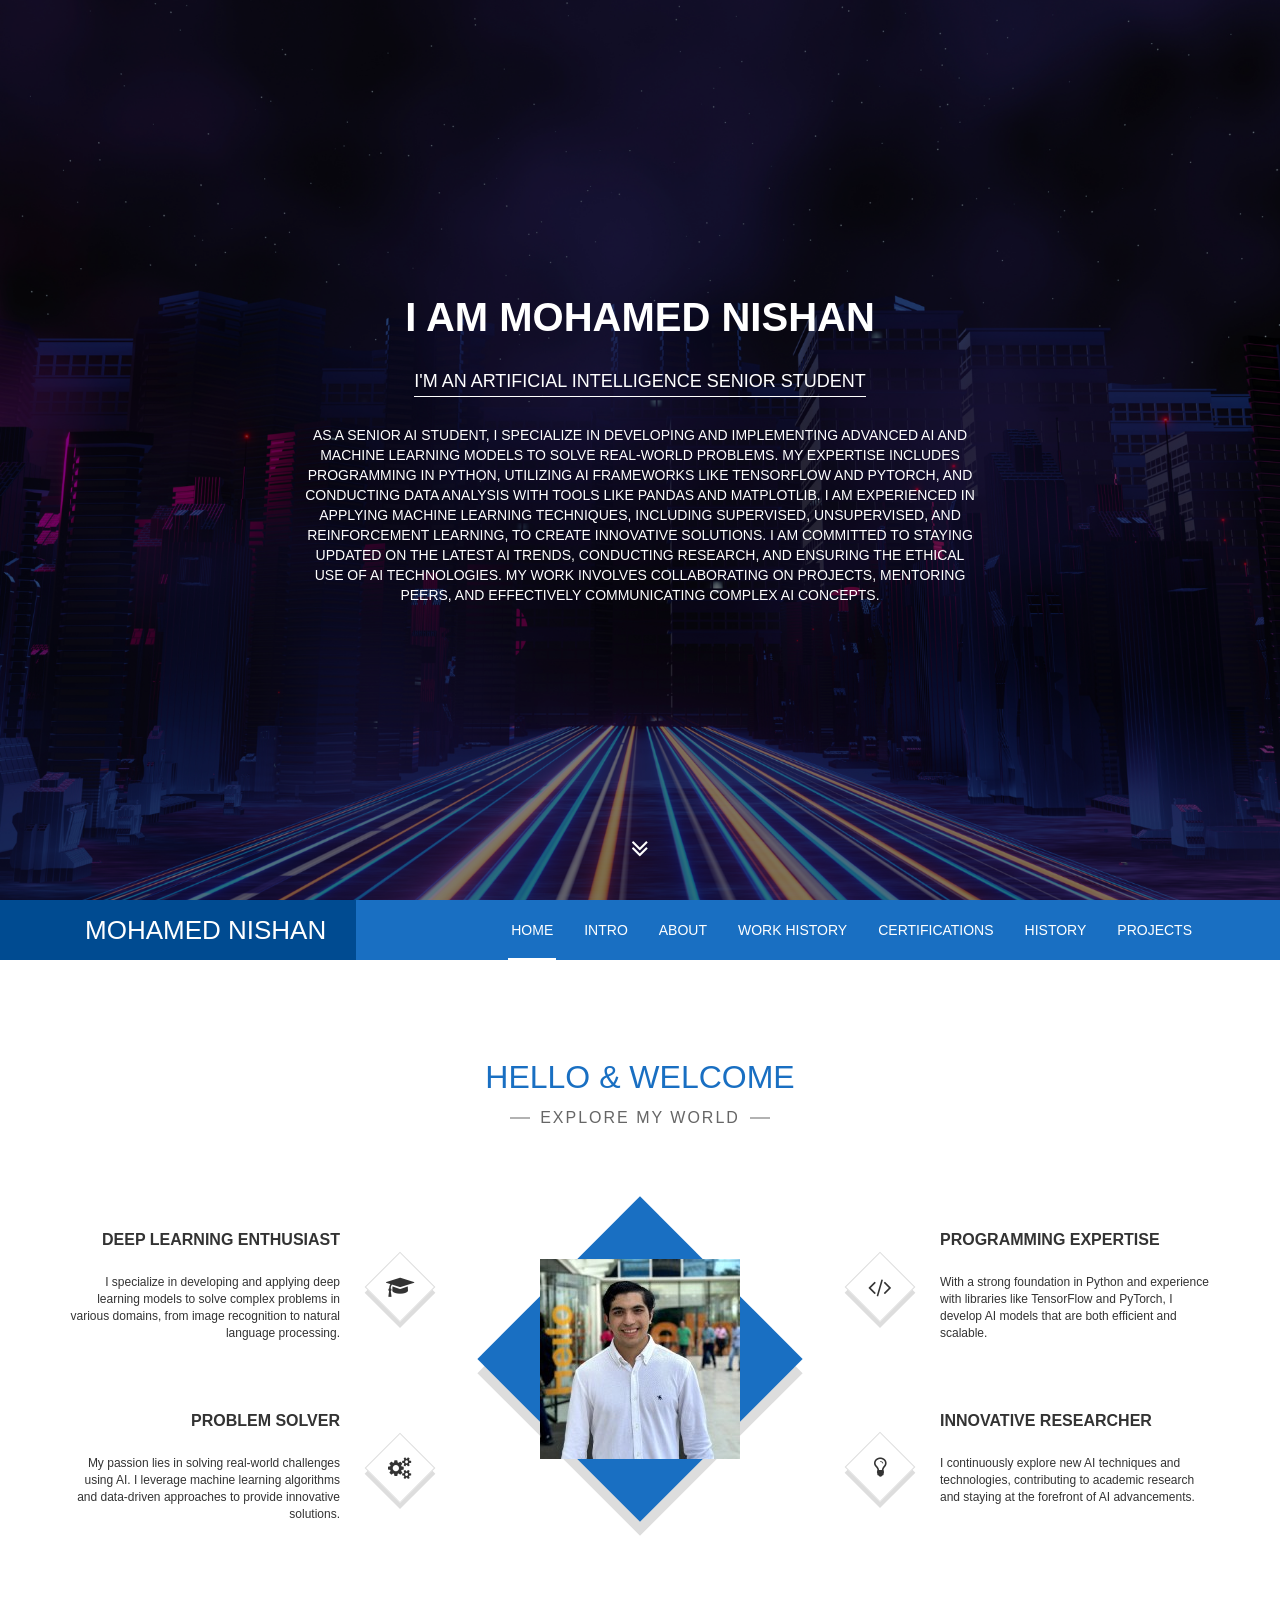
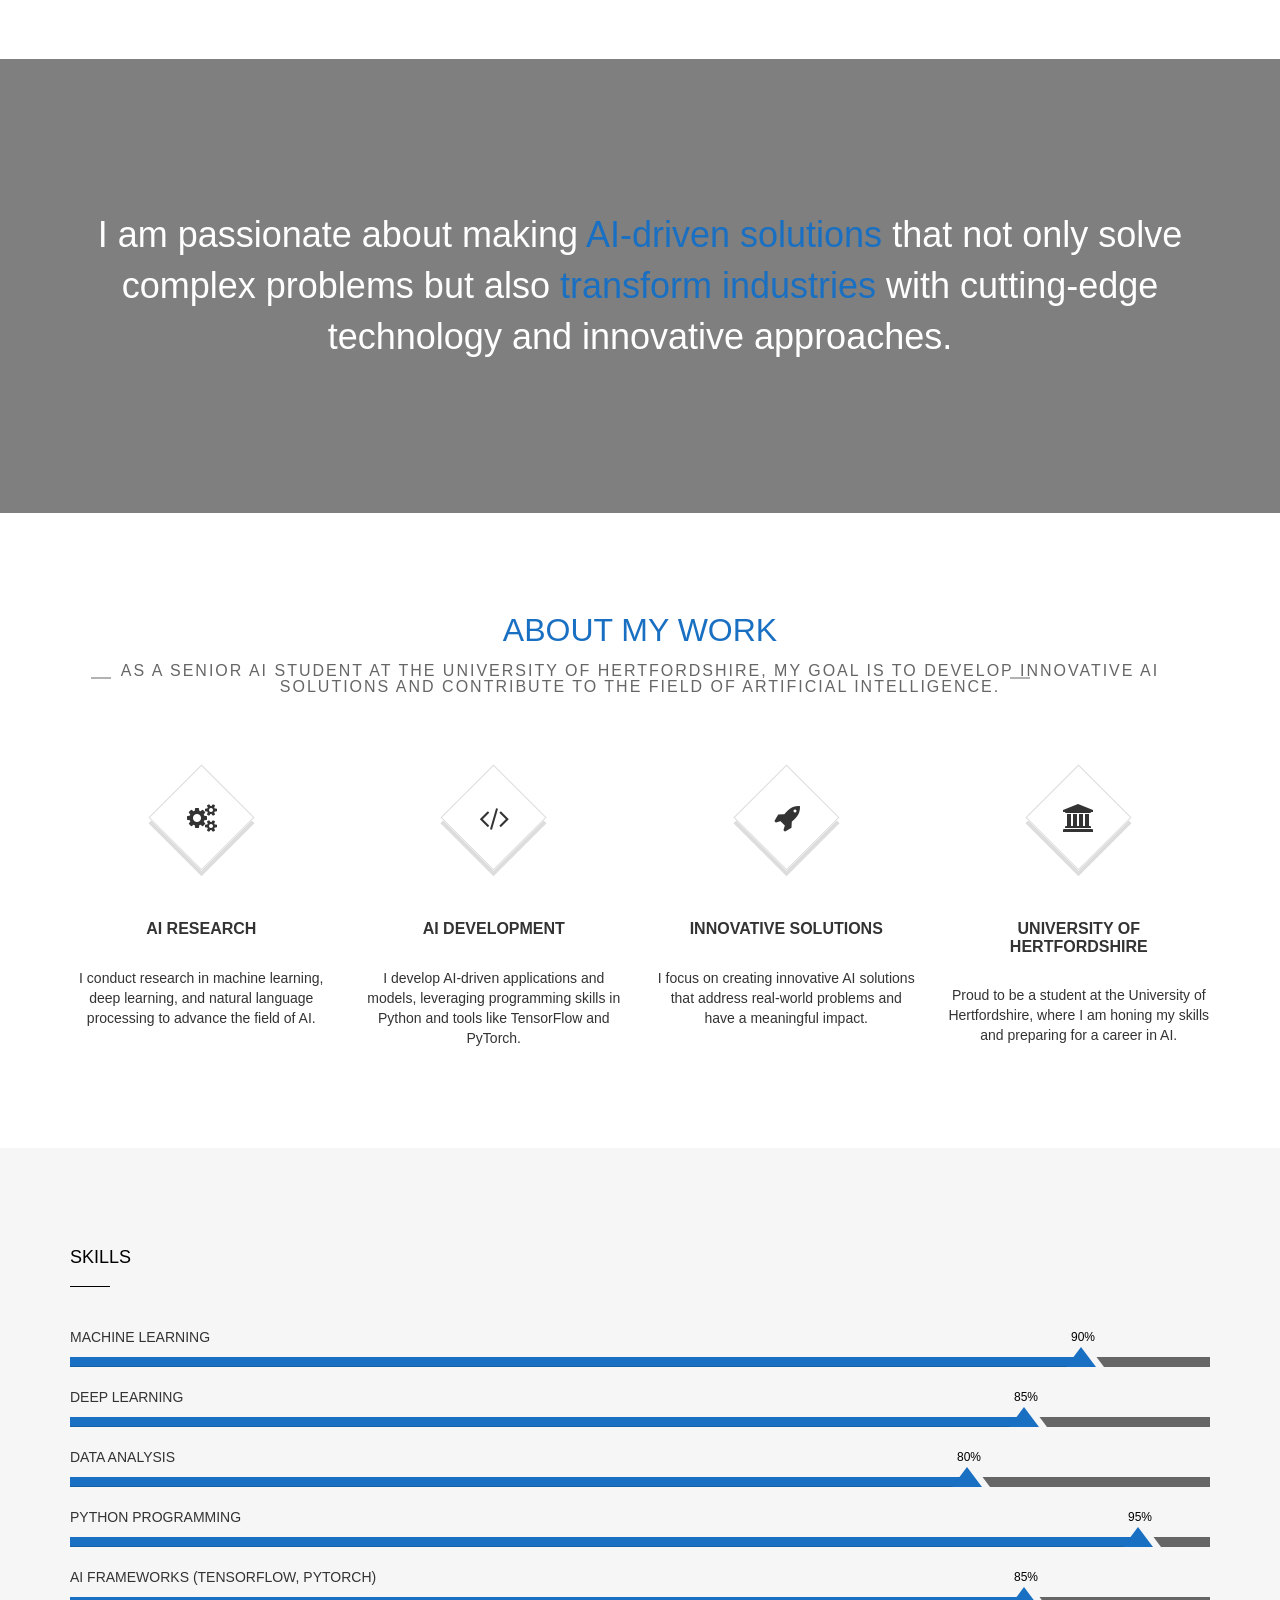
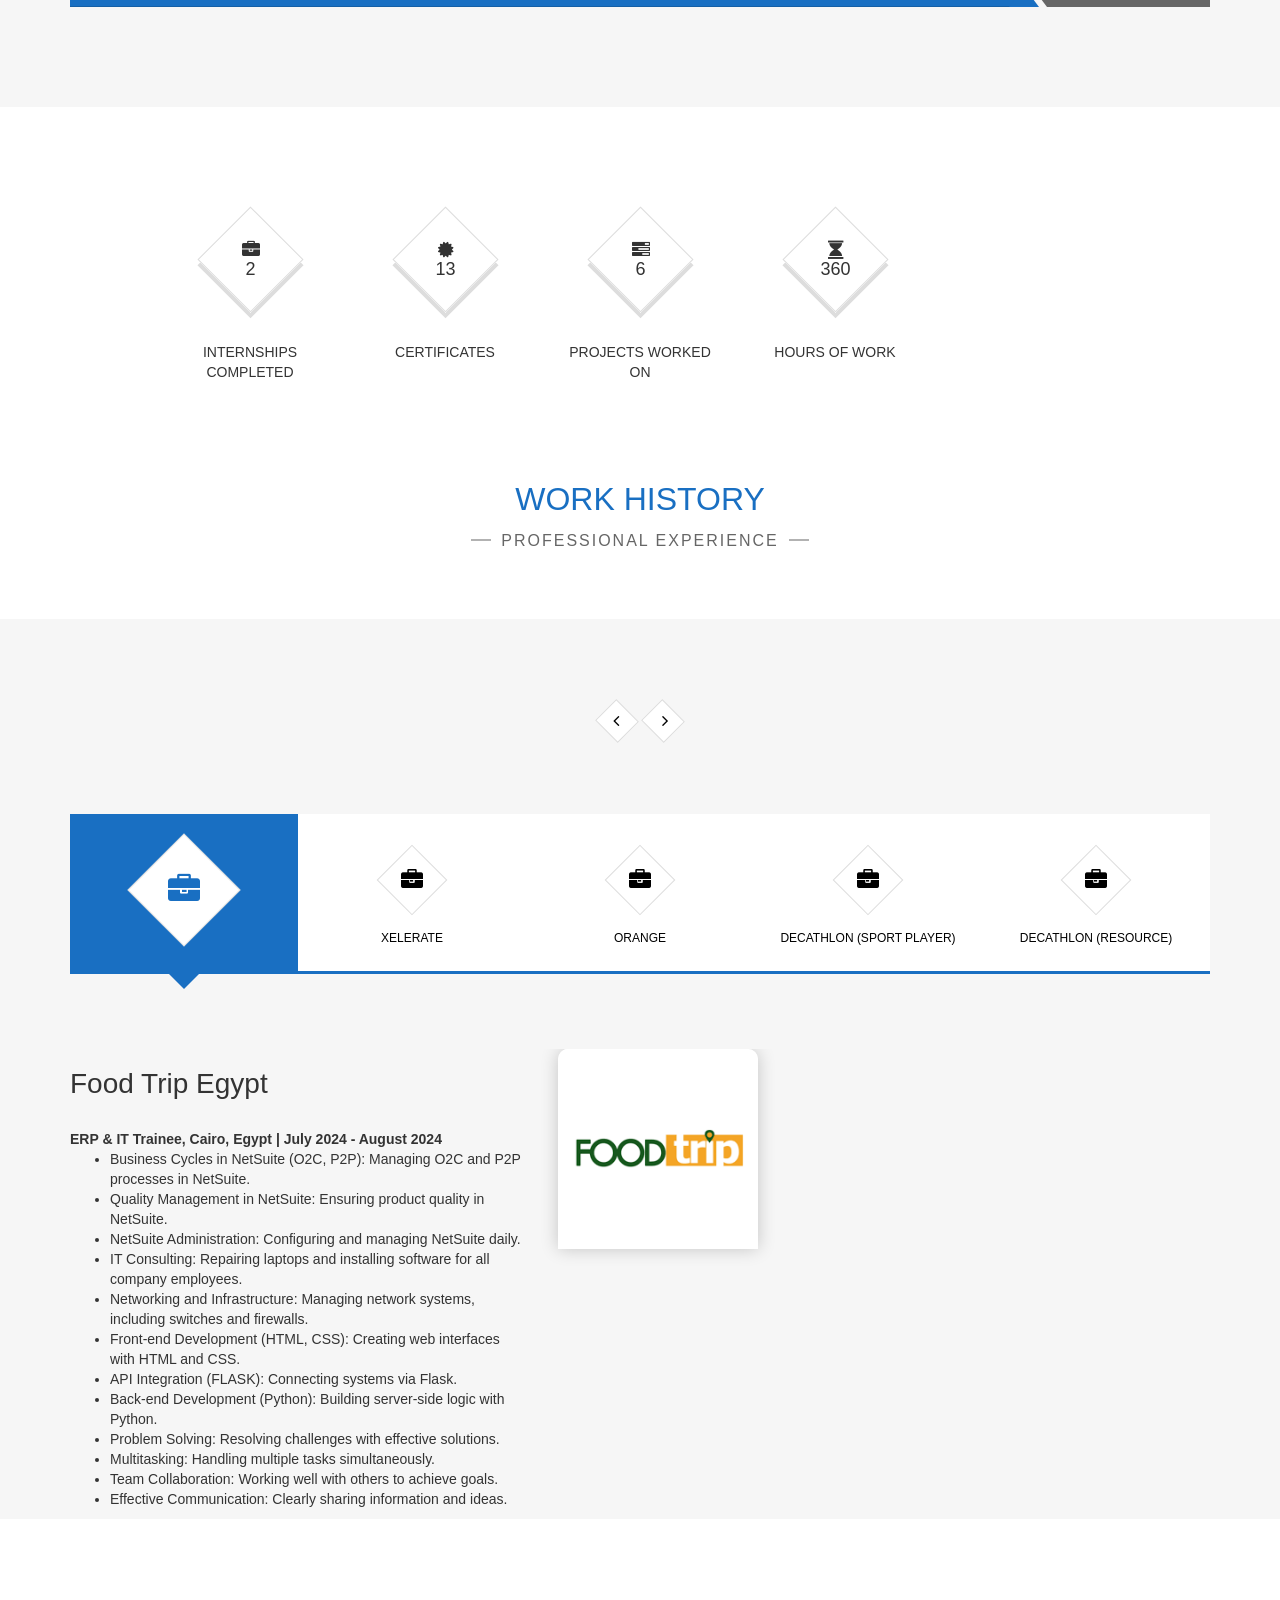
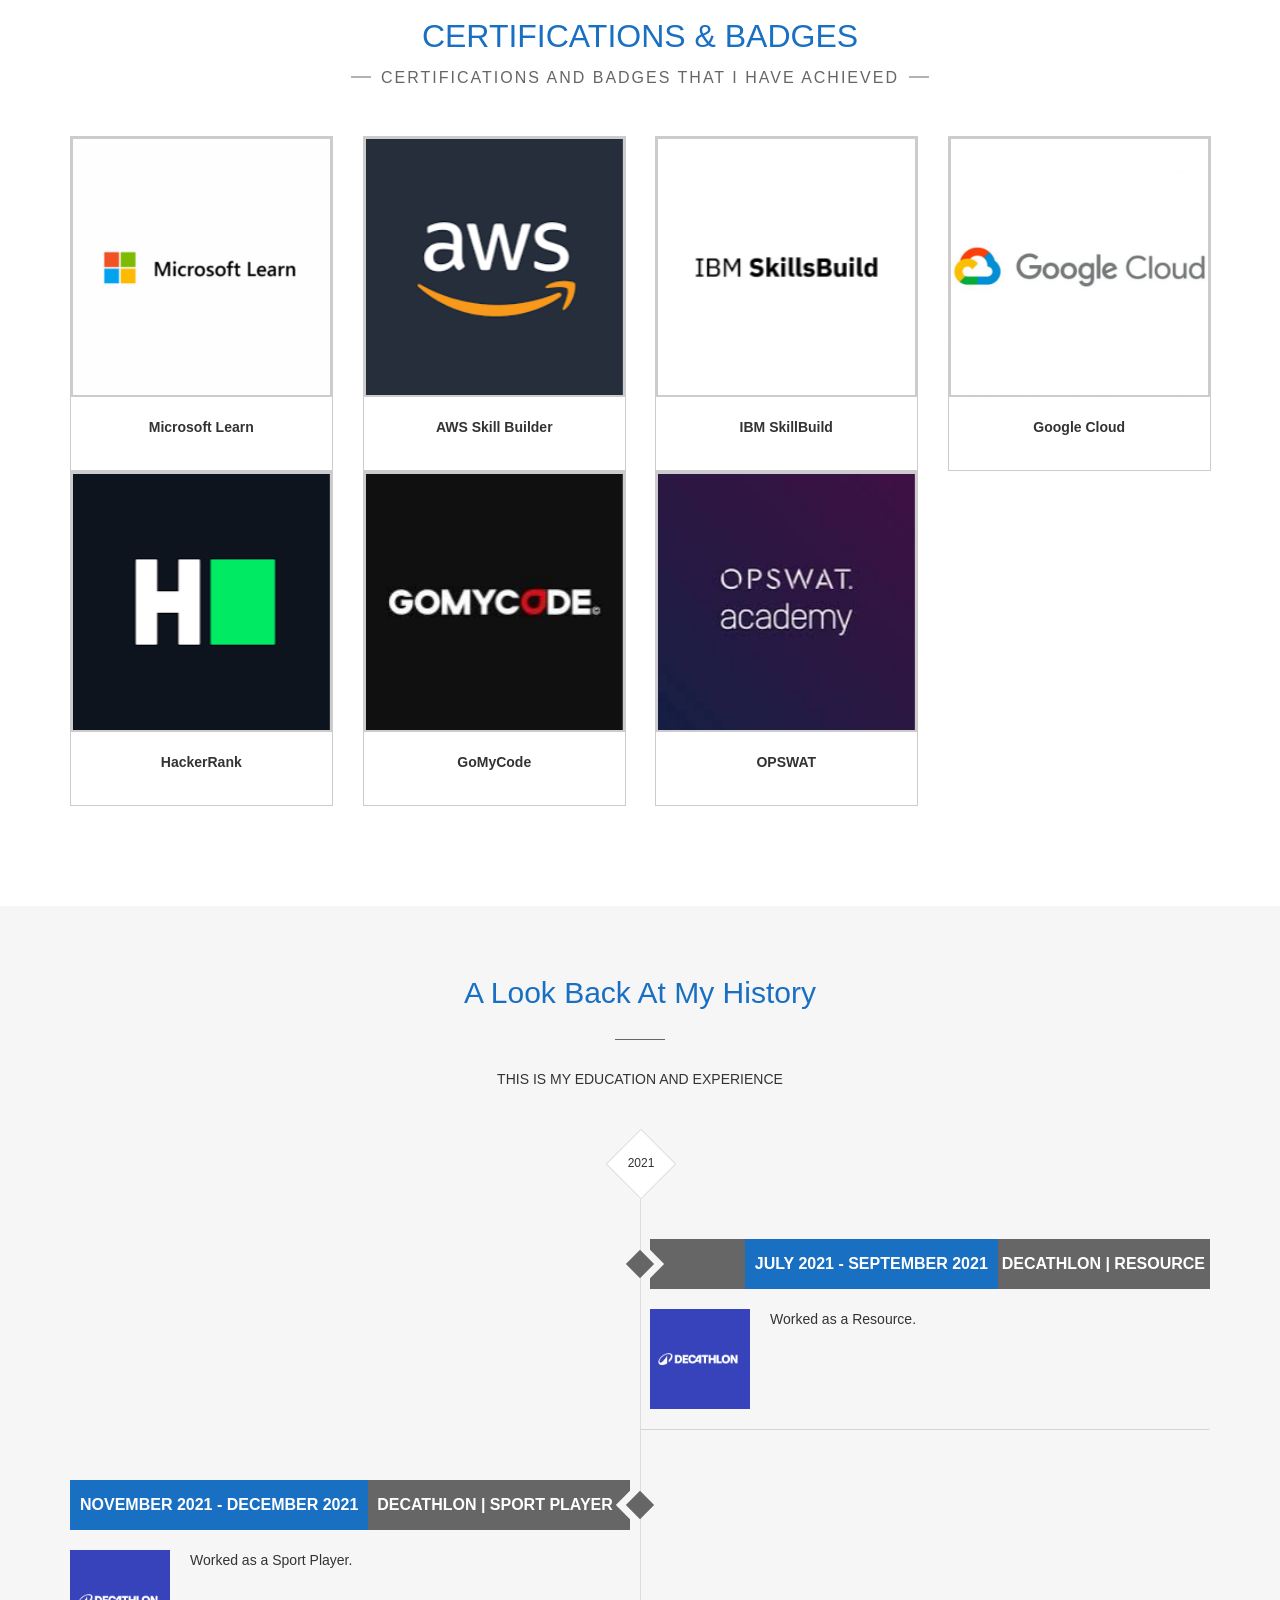
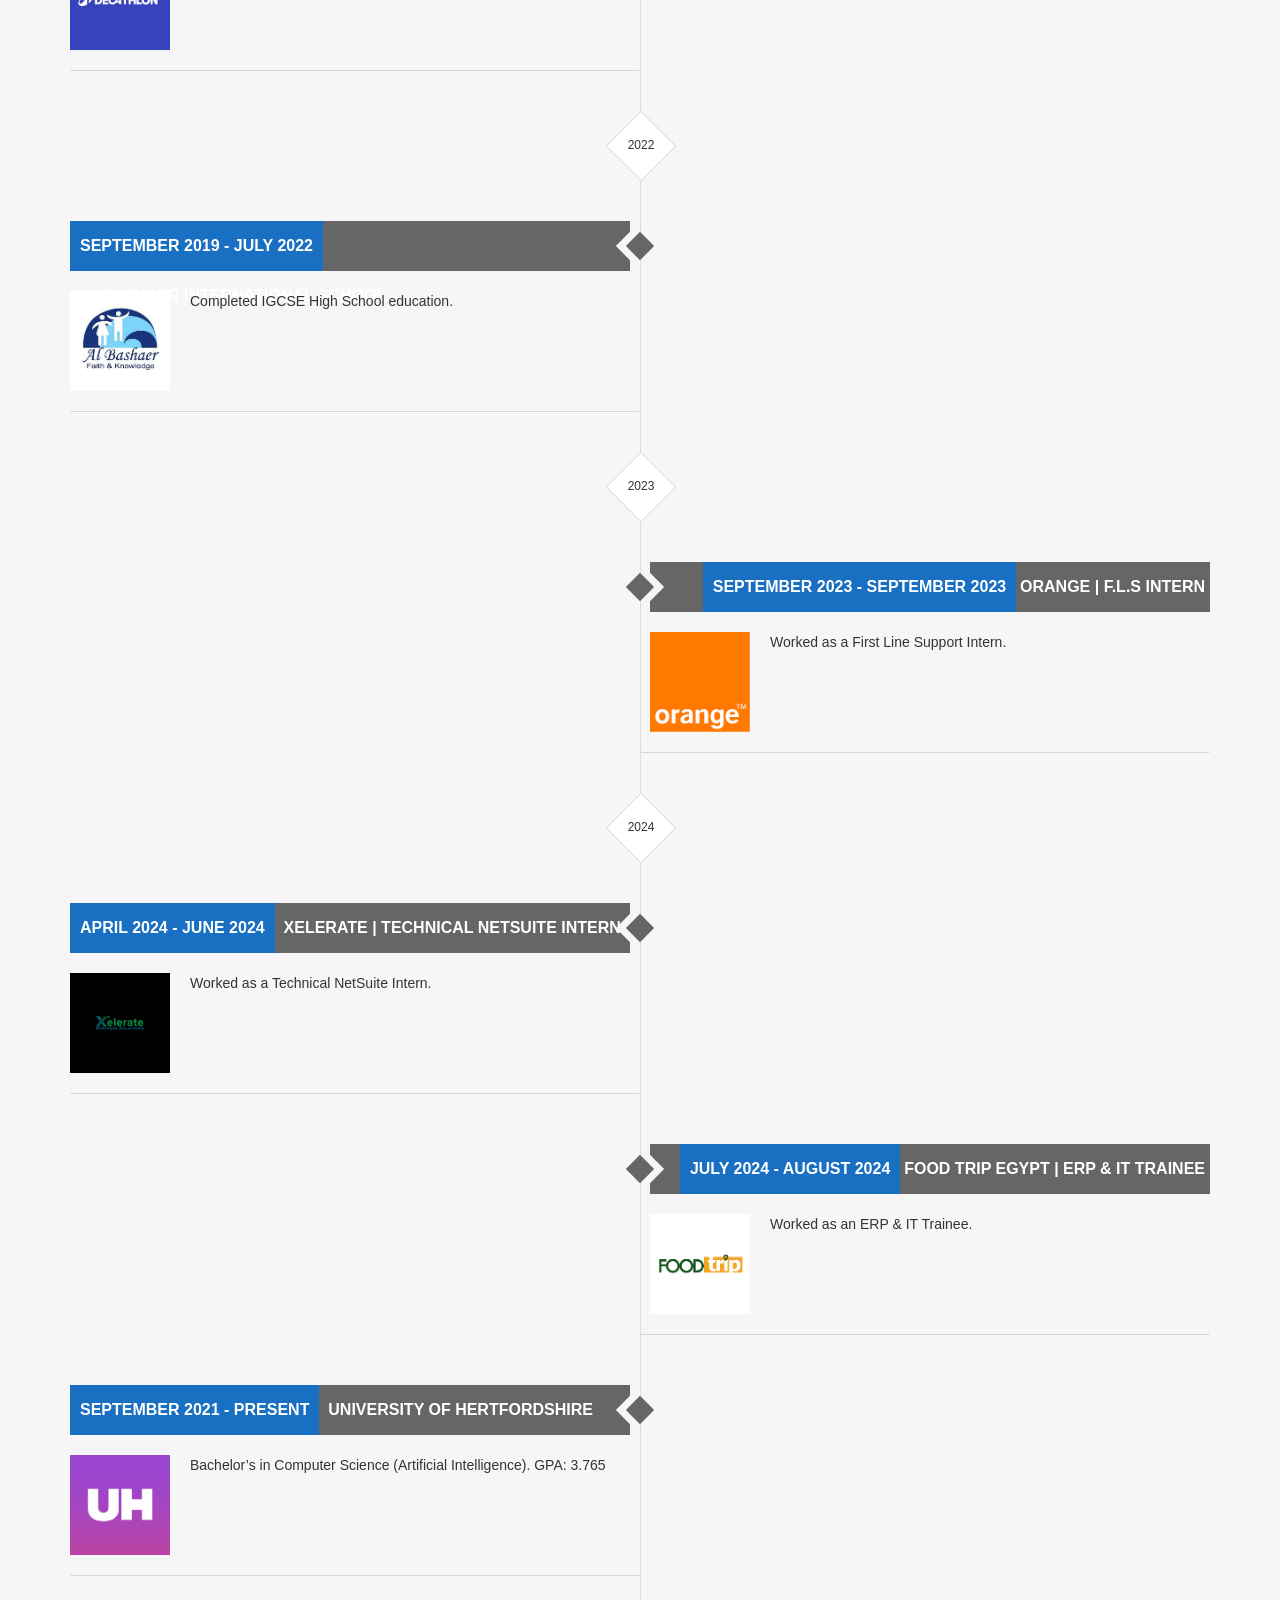
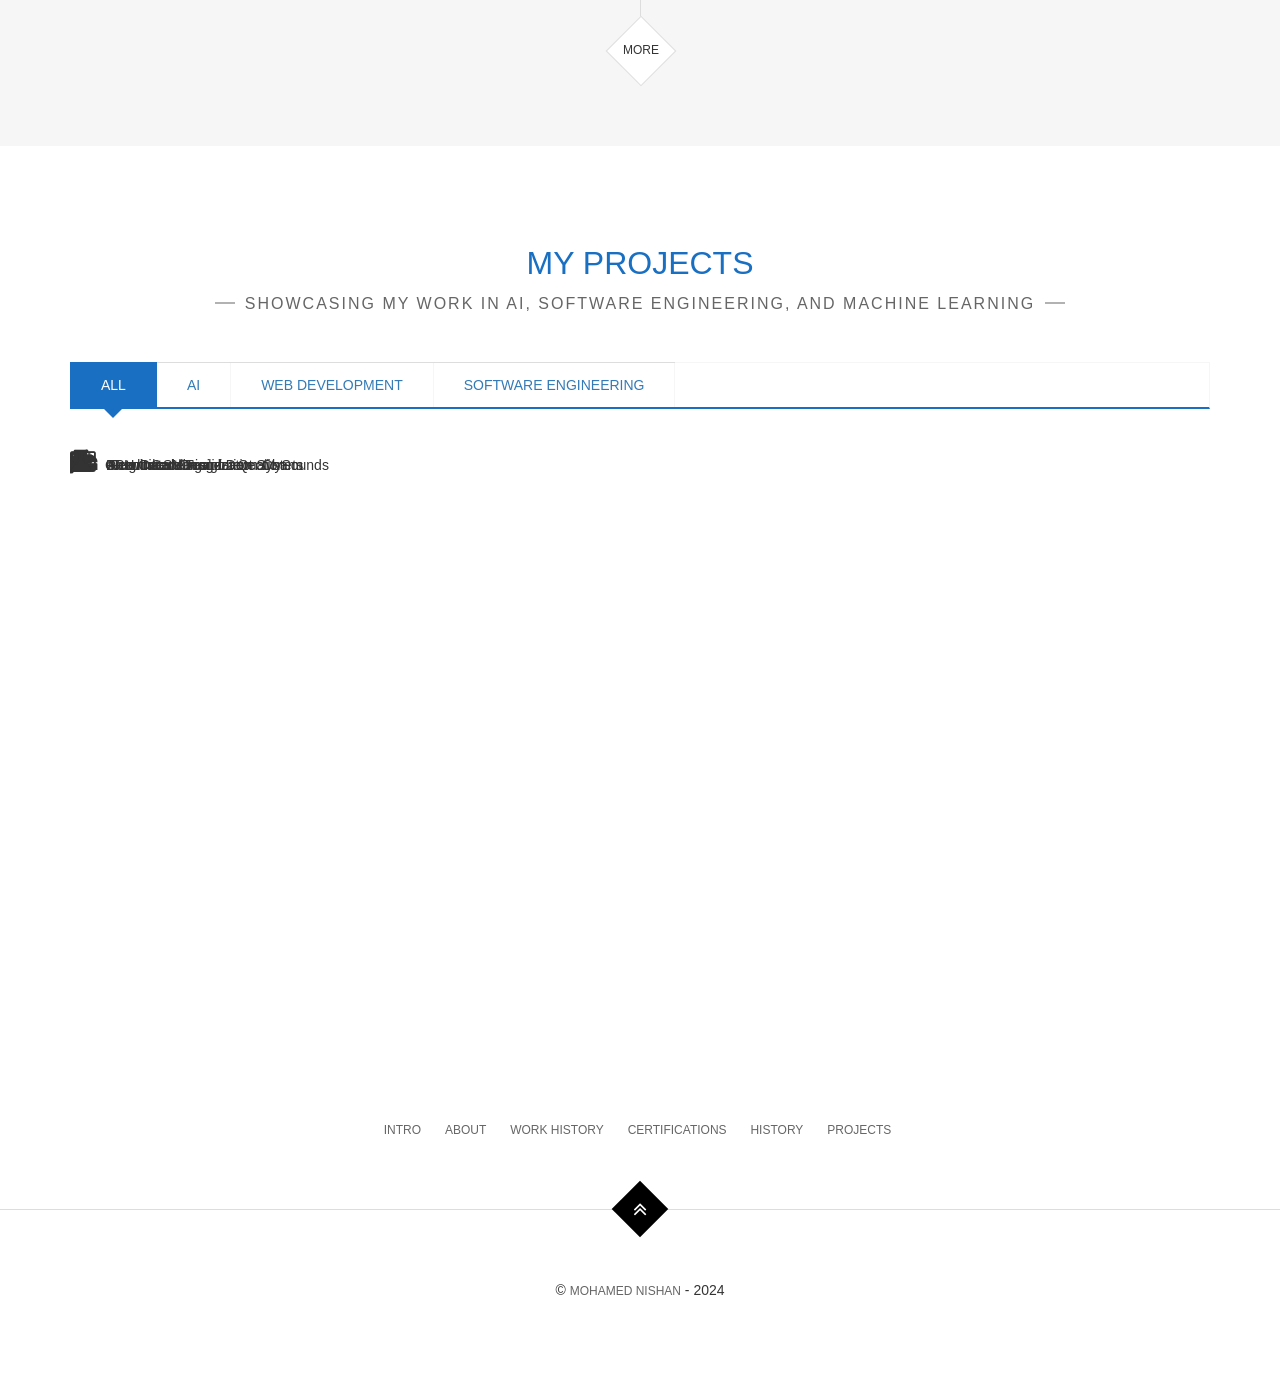
==== commit 3aa98a0a: "Update index.html" ====
--- a/index.html
+++ b/index.html
@@ -101,7 +101,6 @@
                         <li class="page-scroll"><a href="#certifications">certifications</a></li>
                         <li class="page-scroll"><a href="#history">History</a></li>
                         <li class="page-scroll"><a href="#projects">projects</a></li>
-                        <li class="page-scroll"><a href="#contact">Contact</a></li>
                         
                     </ul><!-- /.navbar-nav -->
 
@@ -1046,7 +1045,6 @@
                         <li class="page-scroll"><a href="#certifications">certifications</a></li>
                         <li class="page-scroll"><a href="#history">History</a></li>
                         <li class="page-scroll"><a href="#projects">projects</a></li>
-                        <li class="page-scroll"><a href="#contact">Contact</a></li>
             </ul>
 
             <div class="page-scroll">
